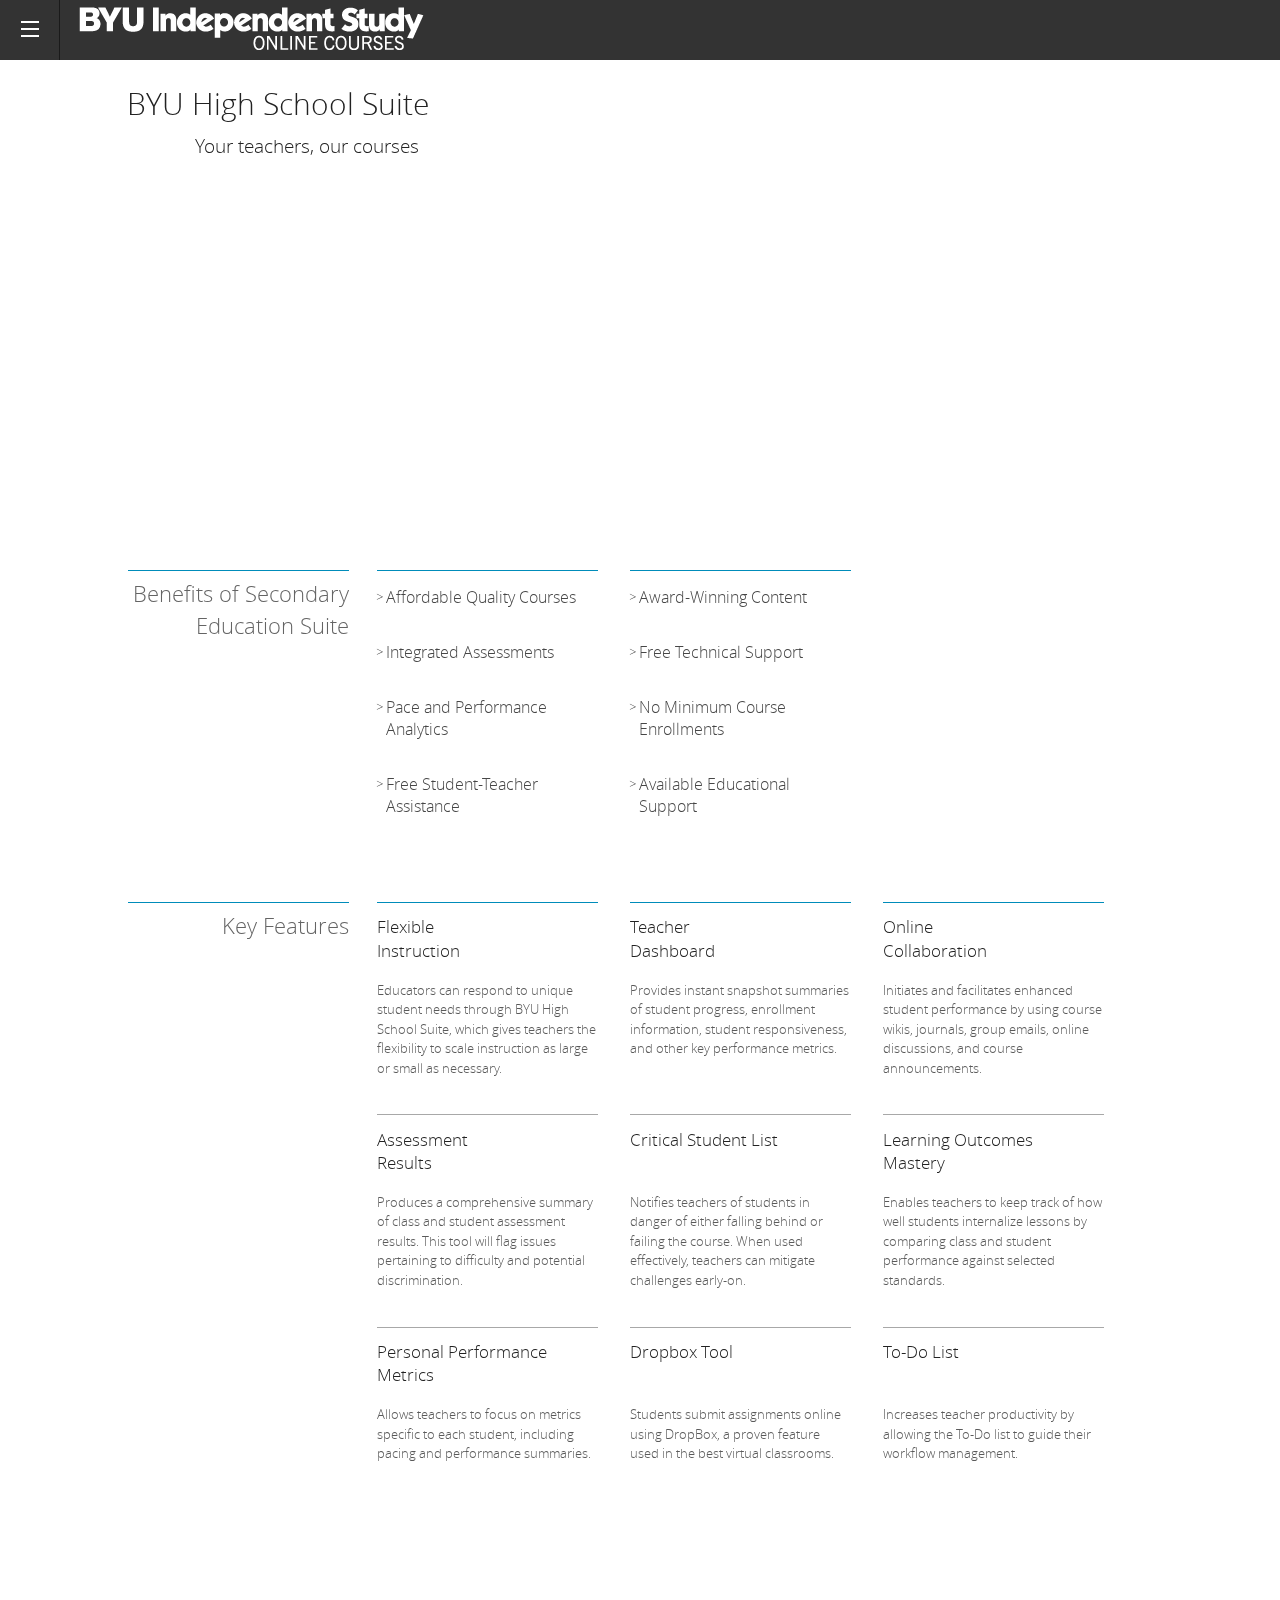
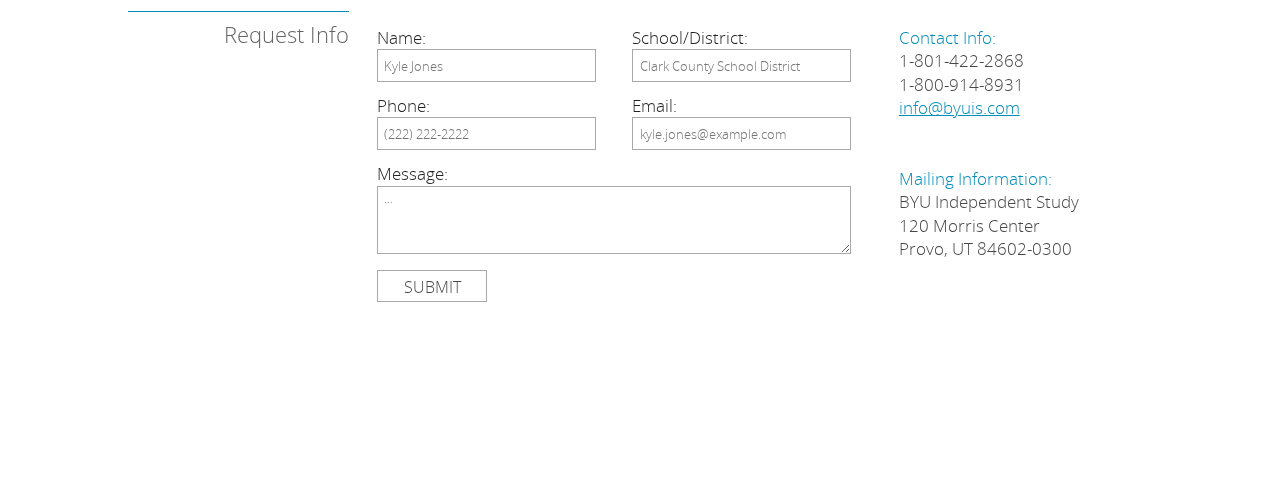
==== index.html @ 9c5666b4 "Fixed some tabbing issues that lacked clarity" ====
<html>
<head>
	<meta name="viewport" content="width=device-width, initial-scale=1">
	<link rel="stylesheet" href="stylesheets/main.css" type="text/css" />
	<script src="js/vendor/jquery-2.1.1.min.js"></script>
	<script src="js/foundation/foundation.js"></script>
	<script src="js/foundation/foundation.offcanvas.js"></script>
	<script type="text/javascript" src="//isdev.byu.edu/site/resources/lead_submit.js"></script>
	<script type="text/javascript">
		var debug = false;
		attachForm("#contactForm",".clickhere", function( data, textStatus, jqXHR ){
			if(debug){console.log("ajax connection done.")};
			//	This is an example of a simple thing you could use to create a new element after your form. Placing a "placeholder" element provides you a natural way to move/place the response data where you want it. For flexibility of design, the way you've done it here is actually better. Therefore this is commented out.
			//$('<div id="form-response">' + data.message + '</div>').insertAfter($("#contactForm"));
			$("#form-submit").html('<img src="img/green-check-mark.png" class="form-success" />Thank you for your interest! We will contact you shortly with more information.').addClass("form-success");
		}, false, debug);	//	The last two parameters are optional and here are set to their default values. They govern an optional setting if you supply null for the handler function and rely on the default setting there, and the debug setting which needs to be true to include debug information in the console.
	</script>
	<script type="text/javascript">
	(function($){	//	We've wrappered this javascript to keep it contained.
		var debug = false;	//	development variable. optional and could be deleted here without consequence to execution.
		$(document).foundation();	//	Initialize the foundation framework.
			$(document).ready(function () {	//	Run the rest on document "ready" state change. (if document is somehow magically already in that state, this will fire immediately.)
				//	Because this function is attached in multiple places, we define it as a variable so that it can exist once only in the code.
			var closeMenuFunction = function() {
				if($('.move-right').length > 0) {	//	This forces the function to operate as only a "close".
							$('.off-canvas-wrap').foundation('offcanvas', 'toggle', 'move-right');
							$('.maincontent').unbind("click.menumain");
							if(debug) console.log("The menu should be closed/closing. The click handler has been removed from the .maincontent element.");
				}
			};
					$('.left-small').bind("click.menu", function() {
						if(debug) console.log("left-small clicked.");
				//	Toggle the menu. This institutes the "current" state the user is requesting. (As in, it adds the class we're checking for later.)
				$('.off-canvas-wrap').foundation('offcanvas', 'toggle', 'move-right');
				//	Detect the existence of .move-right on the document. If it exists, then the menu is currently open.
				if($('.move-right').length == 0) {
					//	The menu has been closed!
					if(debug) console.log("The menu has been closed!");
							$('.maincontent').unbind("click.menumain");
					} else {
					//	The menu is open!
					if(debug) console.log("The menu is open!");
						$('.maincontent').bind("click.menumain", closeMenuFunction);
				}
					});
			});
	})(jQuery);
	</script>
</head>
<body>
	<!-- OFF CANVAS SECTIONS WRAPPING THE MAIN CONTENT -->
	<div class="off-canvas-wrap">
		<!-- INNER WRAP DIV -->
		<div class="inner-wrap">
			<!-- OFF CANVAS MENU BAR -->
			<!-- NAV.TAB-BAR HIDE-FOR-LARGE-UP -->
			<nav class="tab-bar hide-for-large-up">
	 			<section class="left-small">
					<a class="left-off-canvas-toggle menu-icon" ><span></span></a>
				</section>
				<section class="right tab-bar-section">
					<h1 class="mytitle"><img src="img/logoWhite1.png" class="logo" alt="BYUIS Logo"></h1>
				</section>
			</nav><!-- END OF: NAV.TAB-BAR HIDE-FOR-LARGE-UP -->
			<!-- END OF: OFF CANVAS MENU BAR -->
	 
			<!-- OFF CANVAS MENU -->
			<aside class="left-off-canvas-menu">
					<ul class="off-canvas-list">
							
							<li><a href="https://is.byu.edu/o2/index.cfm?event=public.login&redirect=/o2/index.cfm?event=person.currentRegistrations">Login</a></li>
							<li><a href="http://is.byu.edu/site/courses/index.cfm">Course Catalog</a></li>
							<li><a href="http://is.byu.edu/site/courses/order.cfm">Request Catalog</a></li>
							<!--	<li><a href="http://is.byu.edu/site/support/studentsprogress.cfm">Check Student Progress</a></li> -->
							<li><a href="http://is.byu.edu/site/financial/rewards.cfm">Rewards Program</a></li>
							<li><a href="http://is.byu.edu/site/programs/purchase/index.cfm">Purchase Orders</a></li>
							<li><a href="http://is.byu.edu/site/contactus/counselor_support.cfm">Contact State Representative</a></li>
					</ul>
			</aside>
			<!-- END OF: OFF CANVAS MENU -->
			<!-- MAIN CONTENT DIV -->
			<div class="maincontent">
				<!-- STRIPE ONE -->
				<div class="stripe one">
					 <p class="test">
					 	<div class="headtext">
							 <h1 class="headh1">BYU High School Suite</h1>
							 <h2 class="headh2">Your teachers, our courses &nbsp</h2>
					 	</div>
					 </p>
				</div>
				<!-- END OF: STRIPE ONE -->
				<!-- STRIPE TWO -->
				<div class="stripe two">
					<div class="listTileContainer tileContainer">
						<div class="listTitle floatTitle"><h2 class="threeh2list threeh2" >Benefits of Secondary Education Suite</h2></div>
						<div class="listContainer tile">
							<ul class="list ">
								<li>Affordable Quality Courses</li>
								<li>Integrated Assessments</li>
								<li>Pace and Performance Analytics</li>
								<li>Free Student-Teacher Assistance</li>
								<li class="liToggle">Award-Winning Content</li>
							</ul>
							<ul class="list listHidden ">
								<li>Award-Winning Content</li>
								<li>Free Technical Support</li>
								<li>No Minimum Course Enrollments</li>
								<li>Available Educational Support</li>
							</ul>
						</div>
					</div>	
				</div>
				<!-- END OF: STRIPE TWO -->
				<!-- STRIPE THREE -->
				<div class="stripe three" class="Teacher-Dashboard">
					<div class="tileContainer">
						<div class="floatTitle"><h2 class="threeh2" >Key Features</h2></div>
						<div class="tile firstTile">
							<h3>Flexible<br />Instruction</h3>
							<p>Educators can respond to unique student needs through BYU High School Suite, which gives teachers the flexibility to scale instruction as large or small as necessary. </p>
						</div><div class="tile secondTile">
							<h3>Teacher<br /> Dashboard</h3>
							<p>Provides instant snapshot summaries of student progress, enrollment information, student responsiveness, and other key performance metrics.	</p>
						</div><div class="tile thirdTile">
							<h3>Online<br /> Collaboration </h3>
							<p>Initiates and facilitates enhanced student performance by using course wikis, journals, group emails, online discussions, and course announcements. </p>
						</div><div class="tileInvis1 tile">
							<h3>Assessment<br />Results</h3>
							<p>Produces a comprehensive summary of class and student assessment results.	This tool will flag issues pertaining to difficulty and potential discrimination.	</p>
						</div><div class="tileInvis1 tile">
							<h3>Critical Student List</h3>
							<p>Notifies teachers of students in danger of either falling behind or failing the course.	When used effectively, teachers can mitigate challenges early-on.</p>
						</div><div class="tileInvis1 tile">
							<h3>Learning Outcomes<br />Mastery</h3>
							<p>Enables teachers to keep track of how well students internalize lessons by comparing class and student performance against selected standards.</p>
						</div><div class="tileInvis tile">
							<h3>Personal Performance<br />Metrics</h3>
							<p>Allows teachers to focus on metrics specific to each student, including pacing and performance summaries.</p>
						</div><div class="tileInvis tile">
							<h3>Dropbox Tool</h3>
							<p>Students submit assignments online using DropBox, a proven feature used in the best virtual classrooms.</p>
						</div><div class="tileInvis tile">
							<h3>To-Do List</h3>
							<p>Increases teacher productivity by allowing the To-Do list to guide their workflow management.</p>
						</div>
					</div>
				</div>
				<!-- END OF: STRIPE THREE -->
				<!-- STRIPE FOUR -->
				<div class="stripe four">
					<!-- TILE CONTAINER -->
					<div class="tileContainer">
						<div class="floatTitle"><h2 class="contactTitle threeh2	firstTile" >Request Info</h2></div>
						<!-- FLOAT INFO -->
						<div class="floatInfo">
							<span class="infoText">
								<span class="contactInfoTitle" >Contact Info:</span><br />
								1-801-422-2868<br />
								1-800-914-8931<br /> 
								<a class="mailLink" href=mailto"byuis@byu.edu">info@byuis.com</a><br />					 
								<br />
								<br />
								<span class="contactInfoTitle" >Mailing Information:</span><br />
								BYU Independent Study<br />
								120 Morris Center<br />
								Provo, UT 84602-0300
							</span>
						</div>
						<!-- END OF: FLOAT INFO -->
						<!-- CONTACT FORM -->
						<form name="topRow" id="contactForm">
							<div class="contactQuarter">
								<h4>Name:</h4>
								<input class="contactAreaQuarter" type="text" placeholder="Kyle Jones" name="name" id="name" required >
							</div>
									 
							<div class="topRow contactQuarter">
								<h4>School/District:</h4>
								<input class="contactAreaQuarter" type="text" placeholder="Clark County School District" name="city" id="school" required >
							</div>
									 
							<div class="contactQuarter">
								<h4>Phone:</h4>
								<input class="contactAreaQuarter" type="tel" placeholder="(222) 222-2222" name="phone" id="phone">
							</div>
									 
							<div class="contactQuarter">
								<h4>Email:</h4>
								<input class="contactAreaQuarter" type="email" placeholder="kyle.jones@example.com" name="email" id="email" required >
							</div>
							 
							<div class="contactHalf">
								<h4>Message:</h4>
								<textarea class="contactAreaHalf" name="text" id="message" placeholder="..."></textarea>
							</div>
							<div class="button1 clickhere">
								SUBMIT
							</div>
							<div id="form-submit"><!-- This is where the response from the form submission code will be placed after they submit. --></div>
							<input type="hidden" id="form-id" name="form" value="High School Suite">
							<input type="hidden" id="send_email_to_marketing-id" name="send-email-to-marketing" value="true">
						</form>
						<!-- END OF: CONTACT FORM -->
					</div>
					<!-- END OF: TILE CONTAINER -->
				</div>
				<!-- END OF: STRIPE FOUR -->
			</div>
			<!-- END OF: MAIN CONTENT DIV -->
		</div>
		<!-- END OF: INNER WRAP DIV -->
	</div>
	<!-- END OF: OFF CANVAS SECTIONS WRAPPING THE MAIN CONTENT -->
</body>
</html>
---- stylesheets/main.css ----
/*@import "compass/css3";*/
/* line 316, ../sass/foundation/components/_global.scss */
meta.foundation-version {
  font-family: "/5.3.0/";
}

/* line 320, ../sass/foundation/components/_global.scss */
meta.foundation-mq-small {
  font-family: "/only screen/";
  width: 0em;
}

/* line 325, ../sass/foundation/components/_global.scss */
meta.foundation-mq-medium {
  font-family: "/only screen and (min-width:40.063em)/";
  width: 40.063em;
}

/* line 330, ../sass/foundation/components/_global.scss */
meta.foundation-mq-large {
  font-family: "/only screen and (min-width:64.063em)/";
  width: 64.063em;
}

/* line 335, ../sass/foundation/components/_global.scss */
meta.foundation-mq-xlarge {
  font-family: "/only screen and (min-width:90.063em)/";
  width: 90.063em;
}

/* line 340, ../sass/foundation/components/_global.scss */
meta.foundation-mq-xxlarge {
  font-family: "/only screen and (min-width:120.063em)/";
  width: 120.063em;
}

/* line 345, ../sass/foundation/components/_global.scss */
meta.foundation-data-attribute-namespace {
  font-family: false;
}

/* line 352, ../sass/foundation/components/_global.scss */
html, body {
  height: 100%;
}

/* line 357, ../sass/foundation/components/_global.scss */
*,
*:before,
*:after {
  -webkit-box-sizing: border-box;
  -moz-box-sizing: border-box;
  box-sizing: border-box;
}

/* line 362, ../sass/foundation/components/_global.scss */
html,
body {
  font-size: 100%;
}

/* line 365, ../sass/foundation/components/_global.scss */
body {
  background: white;
  color: #222222;
  padding: 0;
  margin: 0;
  font-family: "Helvetica Neue", "Helvetica", Helvetica, Arial, sans-serif;
  font-weight: normal;
  font-style: normal;
  line-height: 1;
  position: relative;
  cursor: default;
}

/* line 378, ../sass/foundation/components/_global.scss */
a:hover {
  cursor: pointer;
}

/* line 381, ../sass/foundation/components/_global.scss */
img {
  max-width: 100%;
  height: auto;
}

/* line 383, ../sass/foundation/components/_global.scss */
img {
  -ms-interpolation-mode: bicubic;
}

/* line 389, ../sass/foundation/components/_global.scss */
#map_canvas img,
#map_canvas embed,
#map_canvas object,
.map_canvas img,
.map_canvas embed,
.map_canvas object {
  max-width: none !important;
}

/* line 394, ../sass/foundation/components/_global.scss */
.left {
  float: left !important;
}

/* line 395, ../sass/foundation/components/_global.scss */
.right {
  float: right !important;
}

/* line 168, ../sass/foundation/components/_global.scss */
.clearfix:before, .clearfix:after {
  content: " ";
  display: table;
}
/* line 169, ../sass/foundation/components/_global.scss */
.clearfix:after {
  clear: both;
}

/* line 397, ../sass/foundation/components/_global.scss */
.hide {
  display: none;
}

/* line 403, ../sass/foundation/components/_global.scss */
.antialiased {
  -webkit-font-smoothing: antialiased;
  -moz-osx-font-smoothing: grayscale;
}

/* line 406, ../sass/foundation/components/_global.scss */
img {
  display: inline-block;
  vertical-align: middle;
}

/* line 416, ../sass/foundation/components/_global.scss */
textarea {
  height: auto;
  min-height: 50px;
}

/* line 419, ../sass/foundation/components/_global.scss */
select {
  width: 100%;
}

/* line 150, ../sass/foundation/components/_type.scss */
.text-left {
  text-align: left !important;
}

/* line 151, ../sass/foundation/components/_type.scss */
.text-right {
  text-align: right !important;
}

/* line 152, ../sass/foundation/components/_type.scss */
.text-center {
  text-align: center !important;
}

/* line 153, ../sass/foundation/components/_type.scss */
.text-justify {
  text-align: justify !important;
}

@media only screen and (max-width: 40em) {
  /* line 157, ../sass/foundation/components/_type.scss */
  .small-only-text-left {
    text-align: left !important;
  }

  /* line 158, ../sass/foundation/components/_type.scss */
  .small-only-text-right {
    text-align: right !important;
  }

  /* line 159, ../sass/foundation/components/_type.scss */
  .small-only-text-center {
    text-align: center !important;
  }

  /* line 160, ../sass/foundation/components/_type.scss */
  .small-only-text-justify {
    text-align: justify !important;
  }
}
@media only screen {
  /* line 157, ../sass/foundation/components/_type.scss */
  .small-text-left {
    text-align: left !important;
  }

  /* line 158, ../sass/foundation/components/_type.scss */
  .small-text-right {
    text-align: right !important;
  }

  /* line 159, ../sass/foundation/components/_type.scss */
  .small-text-center {
    text-align: center !important;
  }

  /* line 160, ../sass/foundation/components/_type.scss */
  .small-text-justify {
    text-align: justify !important;
  }
}
@media only screen and (min-width: 40.063em) and (max-width: 64em) {
  /* line 157, ../sass/foundation/components/_type.scss */
  .medium-only-text-left {
    text-align: left !important;
  }

  /* line 158, ../sass/foundation/components/_type.scss */
  .medium-only-text-right {
    text-align: right !important;
  }

  /* line 159, ../sass/foundation/components/_type.scss */
  .medium-only-text-center {
    text-align: center !important;
  }

  /* line 160, ../sass/foundation/components/_type.scss */
  .medium-only-text-justify {
    text-align: justify !important;
  }
}
@media only screen and (min-width: 40.063em) {
  /* line 157, ../sass/foundation/components/_type.scss */
  .medium-text-left {
    text-align: left !important;
  }

  /* line 158, ../sass/foundation/components/_type.scss */
  .medium-text-right {
    text-align: right !important;
  }

  /* line 159, ../sass/foundation/components/_type.scss */
  .medium-text-center {
    text-align: center !important;
  }

  /* line 160, ../sass/foundation/components/_type.scss */
  .medium-text-justify {
    text-align: justify !important;
  }
}
@media only screen and (min-width: 64.063em) and (max-width: 90em) {
  /* line 157, ../sass/foundation/components/_type.scss */
  .large-only-text-left {
    text-align: left !important;
  }

  /* line 158, ../sass/foundation/components/_type.scss */
  .large-only-text-right {
    text-align: right !important;
  }

  /* line 159, ../sass/foundation/components/_type.scss */
  .large-only-text-center {
    text-align: center !important;
  }

  /* line 160, ../sass/foundation/components/_type.scss */
  .large-only-text-justify {
    text-align: justify !important;
  }
}
@media only screen and (min-width: 64.063em) {
  /* line 157, ../sass/foundation/components/_type.scss */
  .large-text-left {
    text-align: left !important;
  }

  /* line 158, ../sass/foundation/components/_type.scss */
  .large-text-right {
    text-align: right !important;
  }

  /* line 159, ../sass/foundation/components/_type.scss */
  .large-text-center {
    text-align: center !important;
  }

  /* line 160, ../sass/foundation/components/_type.scss */
  .large-text-justify {
    text-align: justify !important;
  }
}
@media only screen and (min-width: 90.063em) and (max-width: 120em) {
  /* line 157, ../sass/foundation/components/_type.scss */
  .xlarge-only-text-left {
    text-align: left !important;
  }

  /* line 158, ../sass/foundation/components/_type.scss */
  .xlarge-only-text-right {
    text-align: right !important;
  }

  /* line 159, ../sass/foundation/components/_type.scss */
  .xlarge-only-text-center {
    text-align: center !important;
  }

  /* line 160, ../sass/foundation/components/_type.scss */
  .xlarge-only-text-justify {
    text-align: justify !important;
  }
}
@media only screen and (min-width: 90.063em) {
  /* line 157, ../sass/foundation/components/_type.scss */
  .xlarge-text-left {
    text-align: left !important;
  }

  /* line 158, ../sass/foundation/components/_type.scss */
  .xlarge-text-right {
    text-align: right !important;
  }

  /* line 159, ../sass/foundation/components/_type.scss */
  .xlarge-text-center {
    text-align: center !important;
  }

  /* line 160, ../sass/foundation/components/_type.scss */
  .xlarge-text-justify {
    text-align: justify !important;
  }
}
@media only screen and (min-width: 120.063em) and (max-width: 99999999em) {
  /* line 157, ../sass/foundation/components/_type.scss */
  .xxlarge-only-text-left {
    text-align: left !important;
  }

  /* line 158, ../sass/foundation/components/_type.scss */
  .xxlarge-only-text-right {
    text-align: right !important;
  }

  /* line 159, ../sass/foundation/components/_type.scss */
  .xxlarge-only-text-center {
    text-align: center !important;
  }

  /* line 160, ../sass/foundation/components/_type.scss */
  .xxlarge-only-text-justify {
    text-align: justify !important;
  }
}
@media only screen and (min-width: 120.063em) {
  /* line 157, ../sass/foundation/components/_type.scss */
  .xxlarge-text-left {
    text-align: left !important;
  }

  /* line 158, ../sass/foundation/components/_type.scss */
  .xxlarge-text-right {
    text-align: right !important;
  }

  /* line 159, ../sass/foundation/components/_type.scss */
  .xxlarge-text-center {
    text-align: center !important;
  }

  /* line 160, ../sass/foundation/components/_type.scss */
  .xxlarge-text-justify {
    text-align: justify !important;
  }
}
/* Typography resets */
/* line 206, ../sass/foundation/components/_type.scss */
div,
dl,
dt,
dd,
ul,
ol,
li,
h1,
h2,
h3,
h4,
h5,
h6,
pre,
form,
p,
blockquote,
th,
td {
  margin: 0;
  padding: 0;
}

/* Default Link Styles */
/* line 212, ../sass/foundation/components/_type.scss */
a {
  color: #008cba;
  text-decoration: none;
  line-height: inherit;
}
/* line 218, ../sass/foundation/components/_type.scss */
a:hover, a:focus {
  color: #0078a0;
}
/* line 225, ../sass/foundation/components/_type.scss */
a img {
  border: none;
}

/* Default paragraph styles */
/* line 229, ../sass/foundation/components/_type.scss */
p {
  font-family: inherit;
  font-weight: normal;
  font-size: 1rem;
  line-height: 1.6;
  margin-bottom: 1.25rem;
  text-rendering: optimizeLegibility;
}
/* line 237, ../sass/foundation/components/_type.scss */
p.lead {
  font-size: 1.21875rem;
  line-height: 1.6;
}
/* line 239, ../sass/foundation/components/_type.scss */
p aside {
  font-size: 0.875rem;
  line-height: 1.35;
  font-style: italic;
}

/* Default header styles */
/* line 247, ../sass/foundation/components/_type.scss */
h1, h2, h3, h4, h5, h6 {
  font-family: "Helvetica Neue", "Helvetica", Helvetica, Arial, sans-serif;
  font-weight: normal;
  font-style: normal;
  color: #222222;
  text-rendering: optimizeLegibility;
  margin-top: 0.2rem;
  margin-bottom: 0.5rem;
  line-height: 1.4;
}
/* line 257, ../sass/foundation/components/_type.scss */
h1 small, h2 small, h3 small, h4 small, h5 small, h6 small {
  font-size: 60%;
  color: #6f6f6f;
  line-height: 0;
}

/* line 264, ../sass/foundation/components/_type.scss */
h1 {
  font-size: 2.125rem;
}

/* line 265, ../sass/foundation/components/_type.scss */
h2 {
  font-size: 1.6875rem;
}

/* line 266, ../sass/foundation/components/_type.scss */
h3 {
  font-size: 1.375rem;
}

/* line 267, ../sass/foundation/components/_type.scss */
h4 {
  font-size: 1.125rem;
}

/* line 268, ../sass/foundation/components/_type.scss */
h5 {
  font-size: 1.125rem;
}

/* line 269, ../sass/foundation/components/_type.scss */
h6 {
  font-size: 1rem;
}

/* line 271, ../sass/foundation/components/_type.scss */
.subheader {
  line-height: 1.4;
  color: #6f6f6f;
  font-weight: normal;
  margin-top: 0.2rem;
  margin-bottom: 0.5rem;
}

/* line 273, ../sass/foundation/components/_type.scss */
hr {
  border: solid #dddddd;
  border-width: 1px 0 0;
  clear: both;
  margin: 1.25rem 0 1.1875rem;
  height: 0;
}

/* Helpful Typography Defaults */
/* line 283, ../sass/foundation/components/_type.scss */
em,
i {
  font-style: italic;
  line-height: inherit;
}

/* line 289, ../sass/foundation/components/_type.scss */
strong,
b {
  font-weight: bold;
  line-height: inherit;
}

/* line 294, ../sass/foundation/components/_type.scss */
small {
  font-size: 60%;
  line-height: inherit;
}

/* line 299, ../sass/foundation/components/_type.scss */
code {
  font-family: Consolas, "Liberation Mono", Courier, monospace;
  font-weight: bold;
  color: #bd260d;
}

/* Lists */
/* line 308, ../sass/foundation/components/_type.scss */
ul,
ol,
dl {
  font-size: 1rem;
  line-height: 1.6;
  margin-bottom: 1.25rem;
  list-style-position: outside;
  font-family: inherit;
}

/* line 316, ../sass/foundation/components/_type.scss */
ul {
  margin-left: 1.1rem;
}
/* line 318, ../sass/foundation/components/_type.scss */
ul.no-bullet {
  margin-left: 0;
}
/* line 322, ../sass/foundation/components/_type.scss */
ul.no-bullet li ul,
ul.no-bullet li ol {
  margin-left: 1.25rem;
  margin-bottom: 0;
  list-style: none;
}

/* Unordered Lists */
/* line 335, ../sass/foundation/components/_type.scss */
ul li ul,
ul li ol {
  margin-left: 1.25rem;
  margin-bottom: 0;
}
/* line 343, ../sass/foundation/components/_type.scss */
ul.square li ul, ul.circle li ul, ul.disc li ul {
  list-style: inherit;
}
/* line 346, ../sass/foundation/components/_type.scss */
ul.square {
  list-style-type: square;
  margin-left: 1.1rem;
}
/* line 347, ../sass/foundation/components/_type.scss */
ul.circle {
  list-style-type: circle;
  margin-left: 1.1rem;
}
/* line 348, ../sass/foundation/components/_type.scss */
ul.disc {
  list-style-type: disc;
  margin-left: 1.1rem;
}
/* line 349, ../sass/foundation/components/_type.scss */
ul.no-bullet {
  list-style: none;
}

/* Ordered Lists */
/* line 353, ../sass/foundation/components/_type.scss */
ol {
  margin-left: 1.4rem;
}
/* line 357, ../sass/foundation/components/_type.scss */
ol li ul,
ol li ol {
  margin-left: 1.25rem;
  margin-bottom: 0;
}

/* Definition Lists */
/* line 366, ../sass/foundation/components/_type.scss */
dl dt {
  margin-bottom: 0.3rem;
  font-weight: bold;
}
/* line 370, ../sass/foundation/components/_type.scss */
dl dd {
  margin-bottom: 0.75rem;
}

/* Abbreviations */
/* line 375, ../sass/foundation/components/_type.scss */
abbr,
acronym {
  text-transform: uppercase;
  font-size: 90%;
  color: #222222;
  border-bottom: 1px dotted #dddddd;
  cursor: help;
}

/* line 382, ../sass/foundation/components/_type.scss */
abbr {
  text-transform: none;
}

/* Blockquotes */
/* line 387, ../sass/foundation/components/_type.scss */
blockquote {
  margin: 0 0 1.25rem;
  padding: 0.5625rem 1.25rem 0 1.1875rem;
  border-left: 1px solid #dddddd;
}
/* line 392, ../sass/foundation/components/_type.scss */
blockquote cite {
  display: block;
  font-size: 0.8125rem;
  color: #555555;
}
/* line 396, ../sass/foundation/components/_type.scss */
blockquote cite:before {
  content: "\2014 \0020";
}
/* line 401, ../sass/foundation/components/_type.scss */
blockquote cite a,
blockquote cite a:visited {
  color: #555555;
}

/* line 407, ../sass/foundation/components/_type.scss */
blockquote,
blockquote p {
  line-height: 1.6;
  color: #6f6f6f;
}

/* Microformats */
/* line 413, ../sass/foundation/components/_type.scss */
.vcard {
  display: inline-block;
  margin: 0 0 1.25rem 0;
  border: 1px solid #dddddd;
  padding: 0.625rem 0.75rem;
}
/* line 419, ../sass/foundation/components/_type.scss */
.vcard li {
  margin: 0;
  display: block;
}
/* line 423, ../sass/foundation/components/_type.scss */
.vcard .fn {
  font-weight: bold;
  font-size: 0.9375rem;
}

/* line 430, ../sass/foundation/components/_type.scss */
.vevent .summary {
  font-weight: bold;
}
/* line 432, ../sass/foundation/components/_type.scss */
.vevent abbr {
  cursor: default;
  text-decoration: none;
  font-weight: bold;
  border: none;
  padding: 0 0.0625rem;
}

@media only screen and (min-width: 40.063em) {
  /* line 443, ../sass/foundation/components/_type.scss */
  h1, h2, h3, h4, h5, h6 {
    line-height: 1.4;
  }

  /* line 444, ../sass/foundation/components/_type.scss */
  h1 {
    font-size: 2.75rem;
  }

  /* line 445, ../sass/foundation/components/_type.scss */
  h2 {
    font-size: 2.3125rem;
  }

  /* line 446, ../sass/foundation/components/_type.scss */
  h3 {
    font-size: 1.6875rem;
  }

  /* line 447, ../sass/foundation/components/_type.scss */
  h4 {
    font-size: 1.4375rem;
  }

  /* line 448, ../sass/foundation/components/_type.scss */
  h5 {
    font-size: 1.125rem;
  }

  /* line 449, ../sass/foundation/components/_type.scss */
  h6 {
    font-size: 1rem;
  }
}
/*
 * Print styles.
 *
 * Inlined to avoid required HTTP connection: www.phpied.com/delay-loading-your-print-css/
 * Credit to Paul Irish and HTML5 Boilerplate (html5boilerplate.com)
*/
/* line 460, ../sass/foundation/components/_type.scss */
.print-only {
  display: none !important;
}

@media print {
  /* line 462, ../sass/foundation/components/_type.scss */
  * {
    background: transparent !important;
    color: #000 !important;
    /* Black prints faster: h5bp.com/s */
    box-shadow: none !important;
    text-shadow: none !important;
  }

  /* line 470, ../sass/foundation/components/_type.scss */
  a,
  a:visited {
    text-decoration: underline;
  }

  /* line 471, ../sass/foundation/components/_type.scss */
  a[href]:after {
    content: " (" attr(href) ")";
  }

  /* line 473, ../sass/foundation/components/_type.scss */
  abbr[title]:after {
    content: " (" attr(title) ")";
  }

  /* line 478, ../sass/foundation/components/_type.scss */
  .ir a:after,
  a[href^="javascript:"]:after,
  a[href^="#"]:after {
    content: "";
  }

  /* line 481, ../sass/foundation/components/_type.scss */
  pre,
  blockquote {
    border: 1px solid #999;
    page-break-inside: avoid;
  }

  /* line 486, ../sass/foundation/components/_type.scss */
  thead {
    display: table-header-group;
    /* h5bp.com/t */
  }

  /* line 489, ../sass/foundation/components/_type.scss */
  tr,
  img {
    page-break-inside: avoid;
  }

  /* line 491, ../sass/foundation/components/_type.scss */
  img {
    max-width: 100% !important;
  }

  @page {
    margin: 0.5cm;
}

  /* line 497, ../sass/foundation/components/_type.scss */
  p,
  h2,
  h3 {
    orphans: 3;
    widows: 3;
  }

  /* line 503, ../sass/foundation/components/_type.scss */
  h2,
  h3 {
    page-break-after: avoid;
  }

  /* line 505, ../sass/foundation/components/_type.scss */
  .hide-on-print {
    display: none !important;
  }

  /* line 506, ../sass/foundation/components/_type.scss */
  .print-only {
    display: block !important;
  }

  /* line 507, ../sass/foundation/components/_type.scss */
  .hide-for-print {
    display: none !important;
  }

  /* line 508, ../sass/foundation/components/_type.scss */
  .show-for-print {
    display: inherit !important;
  }
}
/* line 274, ../sass/foundation/components/_offcanvas.scss */
.off-canvas-wrap {
  -webkit-backface-visibility: hidden;
  position: relative;
  width: 100%;
  overflow: hidden;
}
/* line 126, ../sass/foundation/components/_offcanvas.scss */
.off-canvas-wrap.move-right, .off-canvas-wrap.move-left {
  min-height: 100%;
  -webkit-overflow-scrolling: touch;
}

/* line 275, ../sass/foundation/components/_offcanvas.scss */
.inner-wrap {
  -webkit-backface-visibility: hidden;
  position: relative;
  width: 100%;
  -webkit-transition: -webkit-transform 500ms ease;
  -moz-transition: -moz-transform 500ms ease;
  -ms-transition: -ms-transform 500ms ease;
  -o-transition: -o-transform 500ms ease;
  transition: transform 500ms ease;
}
/* line 168, ../sass/foundation/components/_global.scss */
.inner-wrap:before, .inner-wrap:after {
  content: " ";
  display: table;
}
/* line 169, ../sass/foundation/components/_global.scss */
.inner-wrap:after {
  clear: both;
}

/* line 277, ../sass/foundation/components/_offcanvas.scss */
.tab-bar {
  -webkit-backface-visibility: hidden;
  background: #333333;
  color: white;
  height: 3.75rem;
  line-height: 3.75rem;
  position: relative;
}
/* line 158, ../sass/foundation/components/_offcanvas.scss */
.tab-bar h1, .tab-bar h2, .tab-bar h3, .tab-bar h4, .tab-bar h5, .tab-bar h6 {
  color: white;
  font-weight: bold;
  line-height: 3.75rem;
  margin: 0;
}
/* line 164, ../sass/foundation/components/_offcanvas.scss */
.tab-bar h1, .tab-bar h2, .tab-bar h3, .tab-bar h4 {
  font-size: 1.125rem;
}

/* line 279, ../sass/foundation/components/_offcanvas.scss */
.left-small {
  width: 3.75rem;
  height: 3.75rem;
  position: absolute;
  top: 0;
  border-right: solid 1px #1a1a1a;
  left: 0;
}

/* line 280, ../sass/foundation/components/_offcanvas.scss */
.right-small {
  width: 3.75rem;
  height: 3.75rem;
  position: absolute;
  top: 0;
  border-left: solid 1px #1a1a1a;
  right: 0;
}

/* line 282, ../sass/foundation/components/_offcanvas.scss */
.tab-bar-section {
  padding: 0 0.625rem;
  position: absolute;
  text-align: center;
  height: 3.75rem;
  top: 0;
}
@media only screen and (min-width: 40.063em) {
  /* line 282, ../sass/foundation/components/_offcanvas.scss */
  .tab-bar-section {
    text-align: left;
  }
}
/* line 195, ../sass/foundation/components/_offcanvas.scss */
.tab-bar-section.left {
  left: 0;
  right: 3.75rem;
}
/* line 199, ../sass/foundation/components/_offcanvas.scss */
.tab-bar-section.right {
  left: 3.75rem;
  right: 0;
}
/* line 203, ../sass/foundation/components/_offcanvas.scss */
.tab-bar-section.middle {
  left: 3.75rem;
  right: 3.75rem;
}

/* line 286, ../sass/foundation/components/_offcanvas.scss */
.tab-bar .menu-icon {
  text-indent: 2.1875rem;
  width: 3.75rem;
  height: 3.75rem;
  display: block;
  padding: 0;
  color: white;
  position: relative;
  transform: translate3d(0, 0, 0);
}
/* line 125, ../sass/foundation/components/_global.scss */
.tab-bar .menu-icon span::after {
  content: "";
  position: absolute;
  display: block;
  height: 0;
  top: 50%;
  margin-top: -0.5rem;
  left: 1.375rem;
  box-shadow: 0 0px 0 1px white, 0 7px 0 1px white, 0 14px 0 1px white;
  width: 1rem;
}
/* line 158, ../sass/foundation/components/_global.scss */
.tab-bar .menu-icon span:hover:after {
  box-shadow: 0 0px 0 1px #b3b3b3, 0 7px 0 1px #b3b3b3, 0 14px 0 1px #b3b3b3;
}

/* line 310, ../sass/foundation/components/_offcanvas.scss */
.left-off-canvas-menu {
  -webkit-backface-visibility: hidden;
  width: 15.625rem;
  top: 0;
  bottom: 0;
  position: absolute;
  overflow-y: auto;
  background: #333333;
  z-index: 1001;
  box-sizing: content-box;
  transition: transform 500ms ease 0s;
  -webkit-overflow-scrolling: touch;
  -ms-transform: translate(-100%, 0);
  -webkit-transform: translate3d(-100%, 0, 0);
  -moz-transform: translate3d(-100%, 0, 0);
  -ms-transform: translate3d(-100%, 0, 0);
  -o-transform: translate3d(-100%, 0, 0);
  transform: translate3d(-100%, 0, 0);
  left: 0;
}
/* line 98, ../sass/foundation/components/_offcanvas.scss */
.left-off-canvas-menu * {
  -webkit-backface-visibility: hidden;
}

/* line 311, ../sass/foundation/components/_offcanvas.scss */
.right-off-canvas-menu {
  -webkit-backface-visibility: hidden;
  width: 15.625rem;
  top: 0;
  bottom: 0;
  position: absolute;
  overflow-y: auto;
  background: #333333;
  z-index: 1001;
  box-sizing: content-box;
  transition: transform 500ms ease 0s;
  -webkit-overflow-scrolling: touch;
  -ms-transform: translate(100%, 0);
  -webkit-transform: translate3d(100%, 0, 0);
  -moz-transform: translate3d(100%, 0, 0);
  -ms-transform: translate3d(100%, 0, 0);
  -o-transform: translate3d(100%, 0, 0);
  transform: translate3d(100%, 0, 0);
  right: 0;
}
/* line 98, ../sass/foundation/components/_offcanvas.scss */
.right-off-canvas-menu * {
  -webkit-backface-visibility: hidden;
}

/* line 313, ../sass/foundation/components/_offcanvas.scss */
ul.off-canvas-list {
  list-style-type: none;
  padding: 0;
  margin: 0;
}
/* line 217, ../sass/foundation/components/_offcanvas.scss */
ul.off-canvas-list li label {
  display: block;
  padding: 0.3rem 0.9375rem;
  color: #999999;
  text-transform: uppercase;
  font-size: 0.75rem;
  font-weight: bold;
  background: #444444;
  border-top: 1px solid #5e5e5e;
  border-bottom: none;
  margin: 0;
}
/* line 229, ../sass/foundation/components/_offcanvas.scss */
ul.off-canvas-list li a {
  display: block;
  padding: 0.66667rem;
  color: rgba(255, 255, 255, 0.7);
  border-bottom: 1px solid #262626;
  transition: background 300ms ease;
}
/* line 234, ../sass/foundation/components/_offcanvas.scss */
ul.off-canvas-list li a:hover {
  background: #242424;
}

/* line 319, ../sass/foundation/components/_offcanvas.scss */
.move-right > .inner-wrap {
  -ms-transform: translate(15.625rem, 0);
  -webkit-transform: translate3d(15.625rem, 0, 0);
  -moz-transform: translate3d(15.625rem, 0, 0);
  -ms-transform: translate3d(15.625rem, 0, 0);
  -o-transform: translate3d(15.625rem, 0, 0);
  transform: translate3d(15.625rem, 0, 0);
}
/* line 322, ../sass/foundation/components/_offcanvas.scss */
.move-right .exit-off-canvas {
  -webkit-backface-visibility: hidden;
  transition: background 300ms ease;
  cursor: pointer;
  box-shadow: -4px 0 4px rgba(0, 0, 0, 0.5), 4px 0 4px rgba(0, 0, 0, 0.5);
  display: block;
  position: absolute;
  background: rgba(255, 255, 255, 0.2);
  top: 0;
  bottom: 0;
  left: 0;
  right: 0;
  z-index: 1002;
  -webkit-tap-highlight-color: rgba(0, 0, 0, 0);
}
@media only screen and (min-width: 40.063em) {
  /* line 262, ../sass/foundation/components/_offcanvas.scss */
  .move-right .exit-off-canvas:hover {
    background: rgba(255, 255, 255, 0.05);
  }
}

/* line 326, ../sass/foundation/components/_offcanvas.scss */
.move-left > .inner-wrap {
  -ms-transform: translate(-15.625rem, 0);
  -webkit-transform: translate3d(-15.625rem, 0, 0);
  -moz-transform: translate3d(-15.625rem, 0, 0);
  -ms-transform: translate3d(-15.625rem, 0, 0);
  -o-transform: translate3d(-15.625rem, 0, 0);
  transform: translate3d(-15.625rem, 0, 0);
}
/* line 330, ../sass/foundation/components/_offcanvas.scss */
.move-left .exit-off-canvas {
  -webkit-backface-visibility: hidden;
  transition: background 300ms ease;
  cursor: pointer;
  box-shadow: -4px 0 4px rgba(0, 0, 0, 0.5), 4px 0 4px rgba(0, 0, 0, 0.5);
  display: block;
  position: absolute;
  background: rgba(255, 255, 255, 0.2);
  top: 0;
  bottom: 0;
  left: 0;
  right: 0;
  z-index: 1002;
  -webkit-tap-highlight-color: rgba(0, 0, 0, 0);
}
@media only screen and (min-width: 40.063em) {
  /* line 262, ../sass/foundation/components/_offcanvas.scss */
  .move-left .exit-off-canvas:hover {
    background: rgba(255, 255, 255, 0.05);
  }
}

/* line 333, ../sass/foundation/components/_offcanvas.scss */
.offcanvas-overlap .left-off-canvas-menu, .offcanvas-overlap .right-off-canvas-menu {
  -ms-transform: none;
  -webkit-transform: none;
  -moz-transform: none;
  -o-transform: none;
  transform: none;
  z-index: 1003;
}
/* line 341, ../sass/foundation/components/_offcanvas.scss */
.offcanvas-overlap .exit-offcanvas-menu {
  -webkit-backface-visibility: hidden;
  transition: background 300ms ease;
  cursor: pointer;
  box-shadow: -4px 0 4px rgba(0, 0, 0, 0.5), 4px 0 4px rgba(0, 0, 0, 0.5);
  display: block;
  position: absolute;
  background: rgba(255, 255, 255, 0.2);
  top: 0;
  bottom: 0;
  left: 0;
  right: 0;
  z-index: 1002;
  -webkit-tap-highlight-color: rgba(0, 0, 0, 0);
  z-index: 1002;
}
@media only screen and (min-width: 40.063em) {
  /* line 262, ../sass/foundation/components/_offcanvas.scss */
  .offcanvas-overlap .exit-offcanvas-menu:hover {
    background: rgba(255, 255, 255, 0.05);
  }
}

/* line 349, ../sass/foundation/components/_offcanvas.scss */
.no-csstransforms .left-off-canvas-menu {
  left: -15.625rem;
}
/* line 350, ../sass/foundation/components/_offcanvas.scss */
.no-csstransforms .right-off-canvas-menu {
  right: -15.625rem;
}
/* line 352, ../sass/foundation/components/_offcanvas.scss */
.no-csstransforms .move-left > .inner-wrap {
  right: 15.625rem;
}
/* line 353, ../sass/foundation/components/_offcanvas.scss */
.no-csstransforms .move-right > .inner-wrap {
  left: 15.625rem;
}

@font-face {
  font-family: "OpenSansCn";
  src: url(../fonts/OpenSans-CondLight.ttf);
}

@font-face {
  font-family: "OpenSans";
  src: url(../fonts/opensans-light-webfont.woff);
}

@font-face {
  font-family: "Serveroff";
  src: url(../fonts/Web_Serveroff.otf);
}

/* line 32, ../sass/main.scss */
body {
  padding: 0;
  margin: 0;
  color: #464646;
  font-family: "OpenSans";
  line-height: 1.5em;
}

/*.menu-sidebar {
  @include display-box;
  @include box-orient(horizontal);
  @include box-align(stretch);
  @include box-direction(reverse);
  height: 200px;
  width: 100%;
  .content, .sidebar {
    padding: 20px;
  }
  .content {
    @include box-flex(4);
    background-color: #c5c1b4;
  }
  .sidebar {
    @include box-flex(1);
    background-color: #375f99;
    margin-right: 1px;
  }
}*/
/* line 61, ../sass/main.scss */
.myTitle {
  padding-left: .5em;
  padding-top: 4px;
  padding-right: 1em;
}

/* line 67, ../sass/main.scss */
.logo {
  max-height: 2.9em;
}

/* line 71, ../sass/main.scss */
.stripe {
  position: relative;
  padding: 3em .769em;
}

/* line 76, ../sass/main.scss */
.one {
  background: url("../img/scientist.jpg");
  background-position: 85% 0px;
  min-height: 150px;
  background-size: cover;
  background-repeat: no-repeat;
}

/* line 84, ../sass/main.scss */
.two {
  min-height: 450px;
  padding-bottom: 1em;
}

/* line 89, ../sass/main.scss */
.three {
  text-align: center;
  padding-top: 1.5em;
  padding-bottom: 1.5em;
}

/* line 98, ../sass/main.scss */
.headtext {
  text-align: right;
  margin-right: 32.24px;
  margin-top: -2em;
}

/* line 104, ../sass/main.scss */
.test {
  display: block;
  text-align: right;
}

/* line 110, ../sass/main.scss */
.headh1 {
  font-size: 1.9em;
  font-family: "OpenSans";
  text-align: left;
  min-width: 300px;
  max-width: 301px;
  margin-left: calc(50% - 108px);
  margin-right: 0px;
  padding-right: 0;
  padding-left: 0;
  font-weight: 200;
}

/* line 122, ../sass/main.scss */
.headh2 {
  font-size: 1.2em;
  font-family: "OpenSans";
  text-align: left;
  min-width: 300px;
  max-width: 301px;
  margin-left: calc(50% - 108px);
  margin-right: 0px;
  padding-right: 0;
  padding-left: 0;
  font-weight: 200;
}

/* line 135, ../sass/main.scss */
.mainh2 {
  font-size: 1.4em;
  display: block;
  orphans: 3;
}

/* line 144, ../sass/main.scss */
.circleImg {
  display: none;
  position: absolute;
  top: 10em;
  right: 7em;
  height: 10em;
  width: 10em;
  background-color: #000;
}

/* line 154, ../sass/main.scss */
.list {
  margin-left: 0;
}

/* line 158, ../sass/main.scss */
.list li {
  display: list-item;
  padding: 0;
  line-height: 1.4em;
  font-family: "OpenSans";
  padding-bottom: 32.24px;
  margin-left: -2.4em;
  list-style: none;
  padding-left: 2.5em;
}

/* line 170, ../sass/main.scss */
.list li:before {
  content: "\003E \020";
  font-family: "consolas";
  font-weight: 200;
  font-size: .8em;
  padding-top: 0em;
  margin-left: -.17em;
  width: 0.8em;
  float: left;
  margin-bottom: .5em;
}

/* line 182, ../sass/main.scss */
.list {
  border-top: #008cba solid 1px;
  display: inline-block;
  text-align: left;
  margin-top: 0;
  padding-top: 15px;
  list-style-type: circle;
  -webkit-margin-before: 0em;
  -webkit-margin-after: 0em;
  -webkit-margin-start: 0px;
  margin-right: 28px;
  max-width: 221px;
  overflow: visible;
}

/* line 197, ../sass/main.scss */
.listHidden {
  display: none;
  margin-right: 0;
}

/* line 202, ../sass/main.scss */
.tileContainer {
  display: block;
  margin: 0 auto;
  text-align: center;
}

/* line 208, ../sass/main.scss */
.floatTitle {
  display: block;
  width: 13.8em;
  margin-top: .769em;
  margin-left: calc(50% - 126px);
  border-top: solid rgba(225, 225, 225, 0) 1px;
  margin-right: .769em;
}

/* line 220, ../sass/main.scss */
.threeh2 {
  font-family: "OpenSans";
  font-weight: 200;
  font-size: 1.4em;
  text-align: left;
  display: block;
  color: #646464;
  margin-top: -1px;
  padding-top: 7px;
  padding-bottom: .769em;
  margin-bottom: 0em;
}

/* line 234, ../sass/main.scss */
.tile {
  display: inline-block;
  position: relative;
  width: 13.8em;
  min-height: 200px;
  margin-top: .769em;
  margin-right: 2.01em;
  border-top: 1px solid #a8a8a8;
  padding-top: .769em;
  overflow: auto;
}

/* line 246, ../sass/main.scss */
.listContainer {
  padding: 0;
  max-width: 759.48px;
  text-align: left;
  margin-top: 12.32px;
  overflow: visible;
  border-top: none;
  min-height: 265px;
}

/* line 256, ../sass/main.scss */
.tileInvis1 {
  display: none;
}

/* line 260, ../sass/main.scss */
.tileInvis {
  display: none;
}

/* line 265, ../sass/main.scss */
h3 {
  display: block;
  min-height: 3.5em;
  font-size: 1.05em;
  margin: 0;
  font-weight: 400;
  font-family: "OpenSans";
  text-align: left;
}

/* line 277, ../sass/main.scss */
p {
  text-align: left;
  font-family: "OpenSans";
  font-size: 13px;
  line-height: 1.5em;
  margin: 1em 0;
  color: #5a5a5a;
  margin: .5em 0;
}

/* line 287, ../sass/main.scss */
.tileText {
  text-align: left;
}

/* line 291, ../sass/main.scss */
.floatInfo {
  display: none;
  float: right;
  margin-right: 32.24px;
  width: 221px;
  min-height: 12.6em;
  margin-top: 12.32px;
  padding: 0;
  text-align: left;
}

/* line 302, ../sass/main.scss */
.infoText {
  font-family: "OpenSans";
  font-size: 1.05em;
  line-height: 1.4em;
}

/* line 308, ../sass/main.scss */
.mailLink {
  color: #008cba;
  text-decoration: underline;
}

/* line 313, ../sass/main.scss */
.contactTitle {
  border-bottom: 1px solid #a8a8a8;
  padding-bottom: 31px;
}

/* line 318, ../sass/main.scss */
.contactInfoTitle {
  color: #008cba;
}

/* line 322, ../sass/main.scss */
#contactForm {
  margin-bottom: 16px;
}

/* line 326, ../sass/main.scss */
.contactQuarter {
  display: inline-block;
  margin: 0;
  margin-right: 32.24px;
  margin-top: 12.32px;
}

/* line 333, ../sass/main.scss */
.contactHalf {
  display: inline-block;
  margin: 0;
  margin-right: 32.24px;
  margin-top: 12.32px;
}

/* line 340, ../sass/main.scss */
input {
  font-family: "OpenSans";
  border: #a8a8a8 1px solid;
  padding-left: .5em;
}

/* line 346, ../sass/main.scss */
h4 {
  display: block;
  font-size: 1.05em;
  margin-left: 0px;
  margin-right: 0px;
  margin-top: 0px;
  margin-bottom: 0px;
  font-weight: 400;
  font-family: "OpenSans";
  text-align: left;
}

/* line 358, ../sass/main.scss */
textarea {
  margin: 0;
  font-family: "OpenSans";
  border: #a8a8a8 1px solid;
  padding-left: .5em;
}

/* line 365, ../sass/main.scss */
input:focus {
  border: 1px solid #008cba;
}

/* line 369, ../sass/main.scss */
textarea:focus {
  border: 1px solid #008cba;
}

/* line 373, ../sass/main.scss */
.contactAreaQuarter {
  box-sizing: border-box;
  width: 219px;
  height: 32.24px;
}

/* line 380, ../sass/main.scss */
#message {
  width: 221px;
  min-height: 3.5em;
}

/* line 386, ../sass/main.scss */
.displayToggle {
  display: none;
}

/* line 390, ../sass/main.scss */
.button1 {
  float: left;
  color: #464646;
  height: 32.24px;
  width: 110px;
  border: 1px solid #a8a8a8;
  font-family: "OpenSans";
  margin-left: calc(50% - 127px);
  line-height: 2em;
  margin-top: 1em;
  margin-bottom: 2em;
  text-decoration: none;
}

/* line 404, ../sass/main.scss */
.button1:hover {
  border: 1px solid #008cba;
  color: #008cba;
}

/* line 409, ../sass/main.scss */
.firstTile {
  border-color: #008cba;
}

/* line 413, ../sass/main.scss */
.firstList {
  border-color: #008cba;
}

/* line 417, ../sass/main.scss */
img.form-success {
  max-height: 1.5rem;
  float: left;
}

/* line 421, ../sass/main.scss */
div.form-success {
  text-align: left;
  line-height: 1rem;
  margin: 1rem;
}

/*--------------------------------
--------------------------------*/
@media (min-width: 0px) and (max-width: 534px) {
  /* line 430, ../sass/main.scss */
  .test {
    margin-top: -5em;
  }

  /* line 434, ../sass/main.scss */
  .headtext {
    display: none;
  }
}
@media (min-width: 535px) {
  /* line 443, ../sass/main.scss */
  .one {
    min-height: 300px;
    background-position: 60% 0;
  }

  /* line 448, ../sass/main.scss */
  .headh1 {
    text-align: left;
    min-width: 300px;
    max-width: 400px;
    margin-left: calc(50% - 8em);
    margin-right: 0px;
    padding-right: 0;
    padding-left: 0;
  }

  /* line 457, ../sass/main.scss */
  .headh2 {
    text-align: left;
    min-width: 300px;
    max-width: 301px;
    margin-left: calc(50% - 10.85em);
    margin-right: 0px;
    padding-right: 0;
    padding-left: 0;
  }
}
@media (min-width: 535px) {
  /* line 469, ../sass/main.scss */
  .secondTile {
    border-color: #008cba;
  }

  /* line 473, ../sass/main.scss */
  .one {
    min-height: 300px;
  }

  /* line 477, ../sass/main.scss */
  .headh1 {
    text-align: left;
    min-width: 300px;
    max-width: 350px;
    margin-left: calc(50% - 8em);
    margin-right: 0px;
    padding-right: 0;
    padding-left: 0;
  }

  /* line 486, ../sass/main.scss */
  .headh2 {
    text-align: left;
    min-width: 300px;
    max-width: 301px;
    margin-left: calc(50% - 12.45em);
    margin-right: 0px;
    padding-right: 0;
    padding-left: 0;
  }

  /* line 495, ../sass/main.scss */
  .two {
    min-height: 0px;
  }

  /* line 499, ../sass/main.scss */
  .list .liToggle {
    display: none;
  }

  /* line 507, ../sass/main.scss */
  .listHidden {
    display: inline-block;
  }

  /* line 511, ../sass/main.scss */
  .listContainer {
    min-width: 480px;
  }

  /* line 515, ../sass/main.scss */
  .floatTitle {
    margin-left: calc(50% - 15.85em);
  }

  /* line 519, ../sass/main.scss */
  .button1 {
    margin-left: calc(50% - 15.85em);
  }

  /* line 523, ../sass/main.scss */
  .tileInvis1 {
    display: inline-block;
  }

  /* line 527, ../sass/main.scss */
  #message {
    width: 474.24;
    min-height: 5.15em;
  }
}
@media (min-width: 784px) {
  /* line 534, ../sass/main.scss */
  .thirdTile {
    border-color: #008cba;
  }

  /* line 541, ../sass/main.scss */
  .firstList {
    border-color: #a8a8a8;
  }

  /* line 545, ../sass/main.scss */
  .one {
    min-height: 450px;
    background-size: cover;
    background-repeat: no-repeat;
  }

  /* line 551, ../sass/main.scss */
  .headh1, .headh2 {
    margin-left: calc(50% - 11.9em);
    max-width: 850px;
  }

  /* line 557, ../sass/main.scss */
  .headh2 {
    margin-left: calc(50% - 15.42em);
  }

  /* line 564, ../sass/main.scss */
  .threeh2list {
    text-align: left;
    border-top: 1px solid #008cba;
  }

  /* line 569, ../sass/main.scss */
  .listTitle {
    float: left;
    margin-left: 0px;
    margin-bottom: 100px;
  }

  /* line 577, ../sass/main.scss */
  .listContainer {
    min-width: 727.32px;
    min-height: 265px;
    padding: 0;
  }

  /* line 583, ../sass/main.scss */
  ul .displayToggle {
    display: list-item;
  }

  /* line 596, ../sass/main.scss */
  .tile {
    margin-right: 2.01em;
    display: inline-block;
  }

  /* line 601, ../sass/main.scss */
  .tileInvis {
    display: inline-block;
  }

  /* line 605, ../sass/main.scss */
  .floatTitle {
    margin-left: calc(50% - 23.74em);
  }

  /* line 609, ../sass/main.scss */
  .button1 {
    margin-left: calc(50% - 23.74em);
  }

  /* line 613, ../sass/main.scss */
  .floatInfo {
    display: inline-block;
  }

  /* line 617, ../sass/main.scss */
  .info {
    display: none;
  }

  /* line 621, ../sass/main.scss */
  .tileContainer {
    max-width: 763px;
  }

  /* line 625, ../sass/main.scss */
  .listTileContainer {
    max-width: 250px;
  }
}
@media (min-width: 1054px) {
  /* line 632, ../sass/main.scss */
  .one {
    background-position: 50% 0;
  }

  /* line 636, ../sass/main.scss */
  .headh1, .headh2 {
    margin-left: calc(50% - 16.35em);
  }

  /* line 641, ../sass/main.scss */
  .headh2 {
    margin-left: calc(50% - 22.35em);
  }

  /* line 645, ../sass/main.scss */
  .floatInfo {
    margin-top: 27px;
  }

  /* line 652, ../sass/main.scss */
  .topRow {
    padding-top: 15px;
  }

  /* line 656, ../sass/main.scss */
  #contactForm {
    margin-bottom: 16px;
  }

  /* line 660, ../sass/main.scss */
  .contactTitle {
    border-bottom: none;
  }

  /* line 664, ../sass/main.scss */
  .listContainer {
    min-height: 265px;
  }

  /* line 668, ../sass/main.scss */
  .floatTitle {
    float: left;
    margin-left: 0px;
    margin-bottom: 26em;
  }

  /* line 674, ../sass/main.scss */
  .button1 {
    margin-left: calc(50% - 30.98em);
  }

  /* line 678, ../sass/main.scss */
  .listTitle {
    margin-bottom: 100px;
  }

  /* line 682, ../sass/main.scss */
  .threeh2 {
    text-align: right;
    border-top: 1px solid #008cba;
  }

  /* line 687, ../sass/main.scss */
  .tileContainer {
    max-width: 1024px;
  }
}
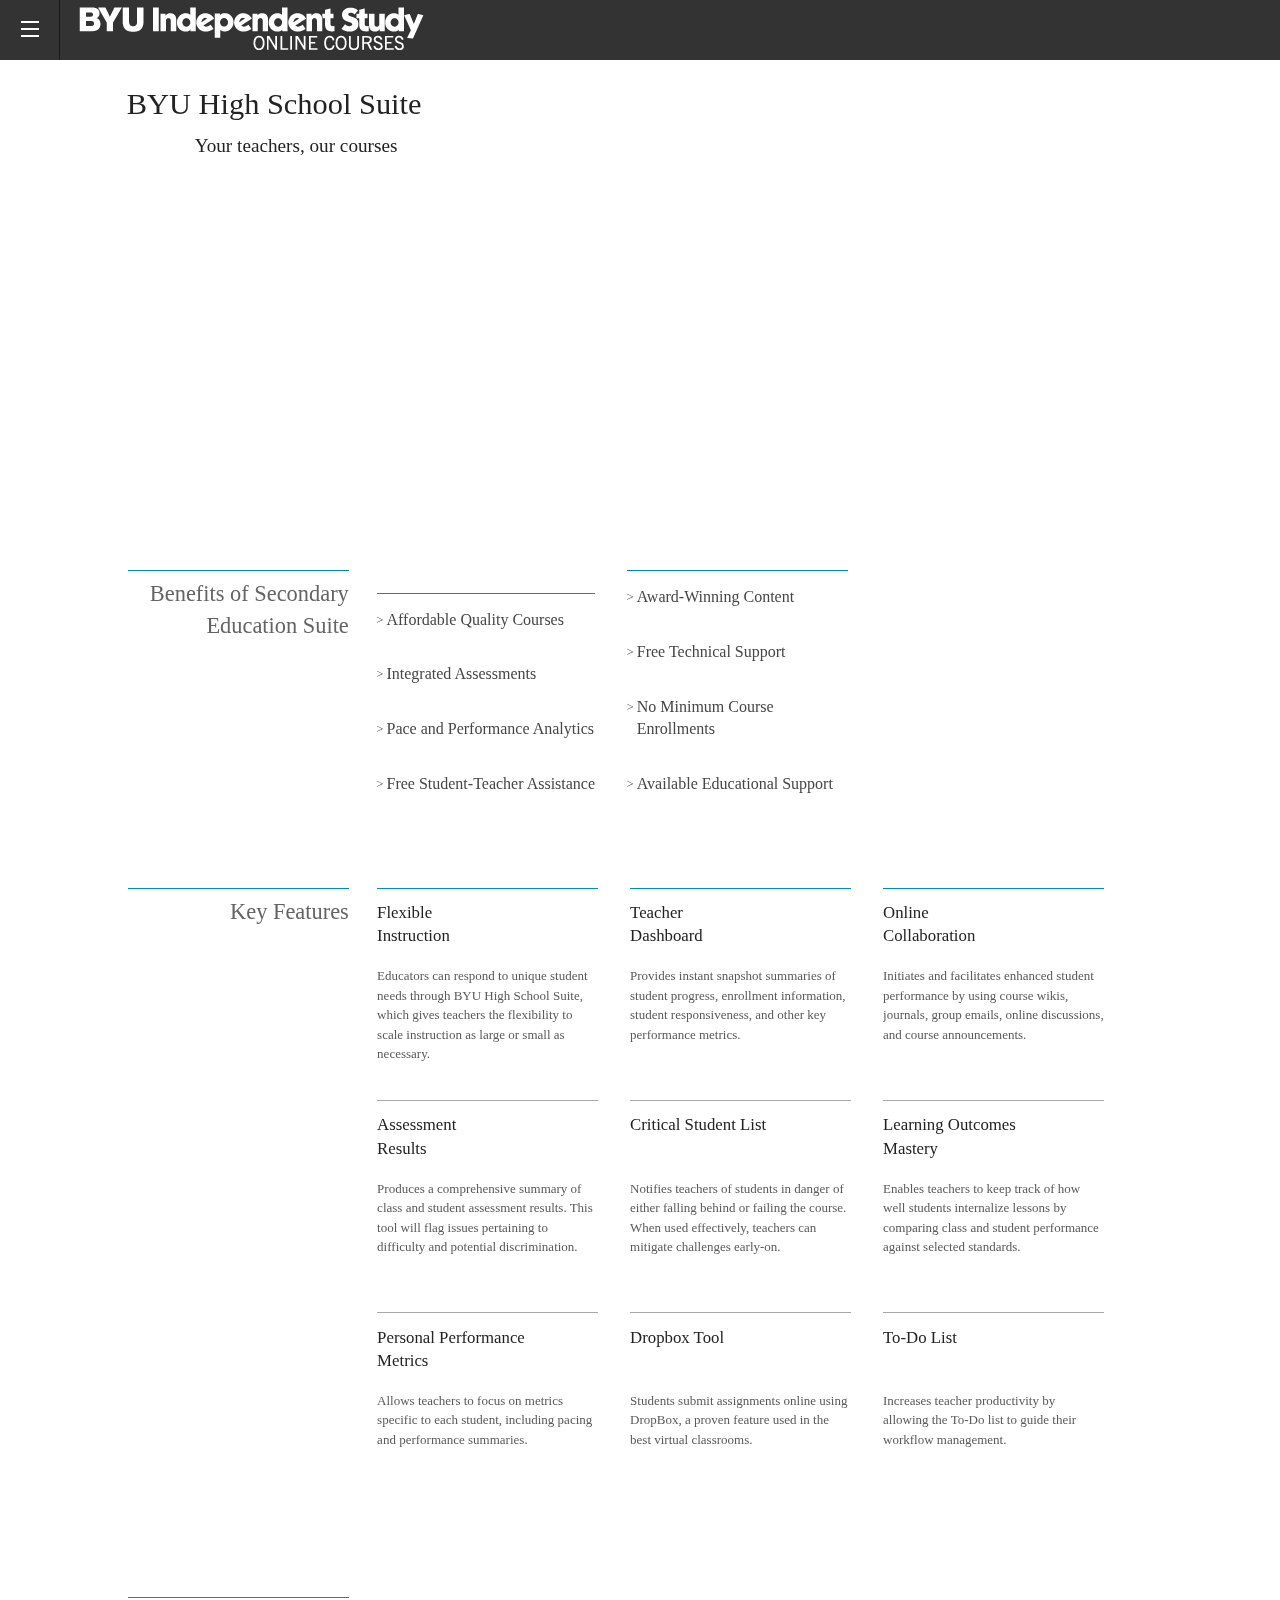
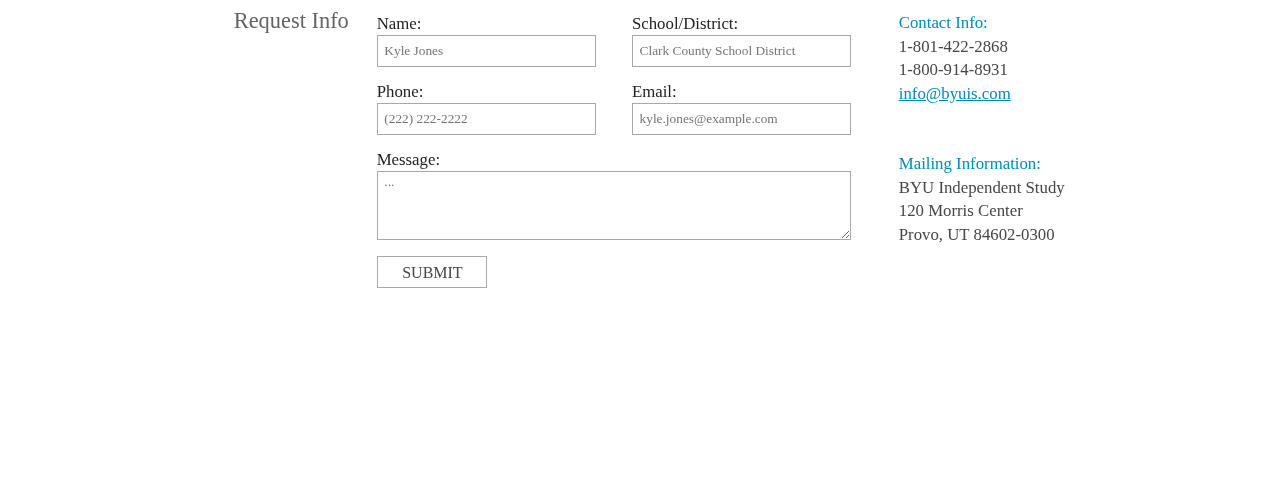
==== commit 8b874cd4: "Changed Fonts" ====
--- a/index.html
+++ b/index.html
@@ -1,11 +1,11 @@
 <html>
 <head>
 	<meta name="viewport" content="width=device-width, initial-scale=1">
-	<link rel="stylesheet" href="stylesheets/main.css" type="text/css" />
+	<link rel="stylesheet" href="stylesheets/index.css" type="text/css" />
 	<script src="js/vendor/jquery-2.1.1.min.js"></script>
 	<script src="js/foundation/foundation.js"></script>
 	<script src="js/foundation/foundation.offcanvas.js"></script>
-	<script type="text/javascript" src="//isdev.byu.edu/site/resources/lead_submit.js"></script>
+	<script type="text/javascript" src="//is.byu.edu/site/resources/lead_submit.js"></script>
 	<script type="text/javascript">
 		var debug = false;
 		attachForm("#contactForm",".clickhere", function( data, textStatus, jqXHR ){
@@ -59,35 +59,34 @@
 					<a class="left-off-canvas-toggle menu-icon" ><span></span></a>
 				</section>
 				<section class="right tab-bar-section">
-					<h1 class="mytitle"><img src="img/logoWhite1.png" class="logo" alt="BYUIS Logo"></h1>
+					<a href="//is.byu.edu/site"><h1 class="mytitle"><img src="img/logoWhite1.png" class="logo" alt="BYUIS Logo"></h1></a>
 				</section>
 			</nav><!-- END OF: NAV.TAB-BAR HIDE-FOR-LARGE-UP -->
 			<!-- END OF: OFF CANVAS MENU BAR -->
 	 
 			<!-- OFF CANVAS MENU -->
 			<aside class="left-off-canvas-menu">
-					<ul class="off-canvas-list">
-							
-							<li><a href="https://is.byu.edu/o2/index.cfm?event=public.login&redirect=/o2/index.cfm?event=person.currentRegistrations">Login</a></li>
-							<li><a href="http://is.byu.edu/site/courses/index.cfm">Course Catalog</a></li>
-							<li><a href="http://is.byu.edu/site/courses/order.cfm">Request Catalog</a></li>
-							<!--	<li><a href="http://is.byu.edu/site/support/studentsprogress.cfm">Check Student Progress</a></li> -->
-							<li><a href="http://is.byu.edu/site/financial/rewards.cfm">Rewards Program</a></li>
-							<li><a href="http://is.byu.edu/site/programs/purchase/index.cfm">Purchase Orders</a></li>
-							<li><a href="http://is.byu.edu/site/contactus/counselor_support.cfm">Contact State Representative</a></li>
-					</ul>
+				<ul class="off-canvas-list">
+					<li><a href="https://is.byu.edu/o2/index.cfm?event=public.login&redirect=/o2/index.cfm?event=person.currentRegistrations">Login</a></li>
+					<li><a href="http://is.byu.edu/site/courses/index.cfm">Course Catalog</a></li>
+					<li><a href="http://is.byu.edu/site/courses/order.cfm">Request Catalog</a></li>
+					<!--	<li><a href="http://is.byu.edu/site/support/studentsprogress.cfm">Check Student Progress</a></li> -->
+					<li><a href="http://is.byu.edu/site/financial/rewards.cfm">Rewards Program</a></li>
+					<li><a href="http://is.byu.edu/site/programs/purchase/index.cfm">Purchase Orders</a></li>
+					<li><a href="http://is.byu.edu/site/contactus/counselor_support.cfm">Contact State Representative</a></li>
+				</ul>
 			</aside>
 			<!-- END OF: OFF CANVAS MENU -->
 			<!-- MAIN CONTENT DIV -->
 			<div class="maincontent">
 				<!-- STRIPE ONE -->
 				<div class="stripe one">
-					 <p class="test">
-					 	<div class="headtext">
-							 <h1 class="headh1">BYU High School Suite</h1>
-							 <h2 class="headh2">Your teachers, our courses &nbsp</h2>
-					 	</div>
-					 </p>
+					<p class="test">
+						<div class="headtext">
+							<h1 class="headh1">BYU High School Suite</h1>
+							<h2 class="headh2">Your teachers, our courses &nbsp</h2>
+						</div>
+					</p>
 				</div>
 				<!-- END OF: STRIPE ONE -->
 				<!-- STRIPE TWO -->
@@ -212,5 +211,17 @@
 		<!-- END OF: INNER WRAP DIV -->
 	</div>
 	<!-- END OF: OFF CANVAS SECTIONS WRAPPING THE MAIN CONTENT -->
+	<script>
+	
+	  (function(i,s,o,g,r,a,m){i['GoogleAnalyticsObject']=r;i[r]=i[r]||function(){
+	  (i[r].q=i[r].q||[]).push(arguments)},i[r].l=1*new Date();a=s.createElement(o),
+	  m=s.getElementsByTagName(o)[0];a.async=1;a.src=g;m.parentNode.insertBefore(a,m)
+	  })(window,document,'script','//www.google-analytics.com/analytics.js','ga');
+	
+	  ga('create', 'UA-2108793-1', 'byu.edu');
+	  ga('send', 'pageview');
+		ga('require', 'ecommerce', 'ecommerce.js');   // Load the ecommerce plug-in.
+		
+	</script>
 </body>
 </html>--- a/stylesheets/index.css
+++ b/stylesheets/index.css
@@ -0,0 +1,1904 @@
+/* line 316, ../sass/foundation/components/_global.scss */
+meta.foundation-version {
+  font-family: "/5.3.0/";
+}
+
+/* line 320, ../sass/foundation/components/_global.scss */
+meta.foundation-mq-small {
+  font-family: "/only screen/";
+  width: 0em;
+}
+
+/* line 325, ../sass/foundation/components/_global.scss */
+meta.foundation-mq-medium {
+  font-family: "/only screen and (min-width:40.063em)/";
+  width: 40.063em;
+}
+
+/* line 330, ../sass/foundation/components/_global.scss */
+meta.foundation-mq-large {
+  font-family: "/only screen and (min-width:64.063em)/";
+  width: 64.063em;
+}
+
+/* line 335, ../sass/foundation/components/_global.scss */
+meta.foundation-mq-xlarge {
+  font-family: "/only screen and (min-width:90.063em)/";
+  width: 90.063em;
+}
+
+/* line 340, ../sass/foundation/components/_global.scss */
+meta.foundation-mq-xxlarge {
+  font-family: "/only screen and (min-width:120.063em)/";
+  width: 120.063em;
+}
+
+/* line 345, ../sass/foundation/components/_global.scss */
+meta.foundation-data-attribute-namespace {
+  font-family: false;
+}
+
+/* line 352, ../sass/foundation/components/_global.scss */
+html, body {
+  height: 100%;
+}
+
+/* line 357, ../sass/foundation/components/_global.scss */
+*,
+*:before,
+*:after {
+  -webkit-box-sizing: border-box;
+  -moz-box-sizing: border-box;
+  box-sizing: border-box;
+}
+
+/* line 362, ../sass/foundation/components/_global.scss */
+html,
+body {
+  font-size: 100%;
+}
+
+/* line 365, ../sass/foundation/components/_global.scss */
+body {
+  background: white;
+  color: #222222;
+  padding: 0;
+  margin: 0;
+  font-family: "Helvetica Neue", "Helvetica", Helvetica, Arial, sans-serif;
+  font-weight: normal;
+  font-style: normal;
+  line-height: 1;
+  position: relative;
+  cursor: default;
+}
+
+/* line 378, ../sass/foundation/components/_global.scss */
+a:hover {
+  cursor: pointer;
+}
+
+/* line 381, ../sass/foundation/components/_global.scss */
+img {
+  max-width: 100%;
+  height: auto;
+}
+
+/* line 383, ../sass/foundation/components/_global.scss */
+img {
+  -ms-interpolation-mode: bicubic;
+}
+
+/* line 389, ../sass/foundation/components/_global.scss */
+#map_canvas img,
+#map_canvas embed,
+#map_canvas object,
+.map_canvas img,
+.map_canvas embed,
+.map_canvas object {
+  max-width: none !important;
+}
+
+/* line 394, ../sass/foundation/components/_global.scss */
+.left {
+  float: left !important;
+}
+
+/* line 395, ../sass/foundation/components/_global.scss */
+.right {
+  float: right !important;
+}
+
+/* line 168, ../sass/foundation/components/_global.scss */
+.clearfix:before, .clearfix:after {
+  content: " ";
+  display: table;
+}
+/* line 169, ../sass/foundation/components/_global.scss */
+.clearfix:after {
+  clear: both;
+}
+
+/* line 397, ../sass/foundation/components/_global.scss */
+.hide {
+  display: none;
+}
+
+/* line 403, ../sass/foundation/components/_global.scss */
+.antialiased {
+  -webkit-font-smoothing: antialiased;
+  -moz-osx-font-smoothing: grayscale;
+}
+
+/* line 406, ../sass/foundation/components/_global.scss */
+img {
+  display: inline-block;
+  vertical-align: middle;
+}
+
+/* line 416, ../sass/foundation/components/_global.scss */
+textarea {
+  height: auto;
+  min-height: 50px;
+}
+
+/* line 419, ../sass/foundation/components/_global.scss */
+select {
+  width: 100%;
+}
+
+/* line 150, ../sass/foundation/components/_type.scss */
+.text-left {
+  text-align: left !important;
+}
+
+/* line 151, ../sass/foundation/components/_type.scss */
+.text-right {
+  text-align: right !important;
+}
+
+/* line 152, ../sass/foundation/components/_type.scss */
+.text-center {
+  text-align: center !important;
+}
+
+/* line 153, ../sass/foundation/components/_type.scss */
+.text-justify {
+  text-align: justify !important;
+}
+
+@media only screen and (max-width: 40em) {
+  /* line 157, ../sass/foundation/components/_type.scss */
+  .small-only-text-left {
+    text-align: left !important;
+  }
+
+  /* line 158, ../sass/foundation/components/_type.scss */
+  .small-only-text-right {
+    text-align: right !important;
+  }
+
+  /* line 159, ../sass/foundation/components/_type.scss */
+  .small-only-text-center {
+    text-align: center !important;
+  }
+
+  /* line 160, ../sass/foundation/components/_type.scss */
+  .small-only-text-justify {
+    text-align: justify !important;
+  }
+}
+@media only screen {
+  /* line 157, ../sass/foundation/components/_type.scss */
+  .small-text-left {
+    text-align: left !important;
+  }
+
+  /* line 158, ../sass/foundation/components/_type.scss */
+  .small-text-right {
+    text-align: right !important;
+  }
+
+  /* line 159, ../sass/foundation/components/_type.scss */
+  .small-text-center {
+    text-align: center !important;
+  }
+
+  /* line 160, ../sass/foundation/components/_type.scss */
+  .small-text-justify {
+    text-align: justify !important;
+  }
+}
+@media only screen and (min-width: 40.063em) and (max-width: 64em) {
+  /* line 157, ../sass/foundation/components/_type.scss */
+  .medium-only-text-left {
+    text-align: left !important;
+  }
+
+  /* line 158, ../sass/foundation/components/_type.scss */
+  .medium-only-text-right {
+    text-align: right !important;
+  }
+
+  /* line 159, ../sass/foundation/components/_type.scss */
+  .medium-only-text-center {
+    text-align: center !important;
+  }
+
+  /* line 160, ../sass/foundation/components/_type.scss */
+  .medium-only-text-justify {
+    text-align: justify !important;
+  }
+}
+@media only screen and (min-width: 40.063em) {
+  /* line 157, ../sass/foundation/components/_type.scss */
+  .medium-text-left {
+    text-align: left !important;
+  }
+
+  /* line 158, ../sass/foundation/components/_type.scss */
+  .medium-text-right {
+    text-align: right !important;
+  }
+
+  /* line 159, ../sass/foundation/components/_type.scss */
+  .medium-text-center {
+    text-align: center !important;
+  }
+
+  /* line 160, ../sass/foundation/components/_type.scss */
+  .medium-text-justify {
+    text-align: justify !important;
+  }
+}
+@media only screen and (min-width: 64.063em) and (max-width: 90em) {
+  /* line 157, ../sass/foundation/components/_type.scss */
+  .large-only-text-left {
+    text-align: left !important;
+  }
+
+  /* line 158, ../sass/foundation/components/_type.scss */
+  .large-only-text-right {
+    text-align: right !important;
+  }
+
+  /* line 159, ../sass/foundation/components/_type.scss */
+  .large-only-text-center {
+    text-align: center !important;
+  }
+
+  /* line 160, ../sass/foundation/components/_type.scss */
+  .large-only-text-justify {
+    text-align: justify !important;
+  }
+}
+@media only screen and (min-width: 64.063em) {
+  /* line 157, ../sass/foundation/components/_type.scss */
+  .large-text-left {
+    text-align: left !important;
+  }
+
+  /* line 158, ../sass/foundation/components/_type.scss */
+  .large-text-right {
+    text-align: right !important;
+  }
+
+  /* line 159, ../sass/foundation/components/_type.scss */
+  .large-text-center {
+    text-align: center !important;
+  }
+
+  /* line 160, ../sass/foundation/components/_type.scss */
+  .large-text-justify {
+    text-align: justify !important;
+  }
+}
+@media only screen and (min-width: 90.063em) and (max-width: 120em) {
+  /* line 157, ../sass/foundation/components/_type.scss */
+  .xlarge-only-text-left {
+    text-align: left !important;
+  }
+
+  /* line 158, ../sass/foundation/components/_type.scss */
+  .xlarge-only-text-right {
+    text-align: right !important;
+  }
+
+  /* line 159, ../sass/foundation/components/_type.scss */
+  .xlarge-only-text-center {
+    text-align: center !important;
+  }
+
+  /* line 160, ../sass/foundation/components/_type.scss */
+  .xlarge-only-text-justify {
+    text-align: justify !important;
+  }
+}
+@media only screen and (min-width: 90.063em) {
+  /* line 157, ../sass/foundation/components/_type.scss */
+  .xlarge-text-left {
+    text-align: left !important;
+  }
+
+  /* line 158, ../sass/foundation/components/_type.scss */
+  .xlarge-text-right {
+    text-align: right !important;
+  }
+
+  /* line 159, ../sass/foundation/components/_type.scss */
+  .xlarge-text-center {
+    text-align: center !important;
+  }
+
+  /* line 160, ../sass/foundation/components/_type.scss */
+  .xlarge-text-justify {
+    text-align: justify !important;
+  }
+}
+@media only screen and (min-width: 120.063em) and (max-width: 99999999em) {
+  /* line 157, ../sass/foundation/components/_type.scss */
+  .xxlarge-only-text-left {
+    text-align: left !important;
+  }
+
+  /* line 158, ../sass/foundation/components/_type.scss */
+  .xxlarge-only-text-right {
+    text-align: right !important;
+  }
+
+  /* line 159, ../sass/foundation/components/_type.scss */
+  .xxlarge-only-text-center {
+    text-align: center !important;
+  }
+
+  /* line 160, ../sass/foundation/components/_type.scss */
+  .xxlarge-only-text-justify {
+    text-align: justify !important;
+  }
+}
+@media only screen and (min-width: 120.063em) {
+  /* line 157, ../sass/foundation/components/_type.scss */
+  .xxlarge-text-left {
+    text-align: left !important;
+  }
+
+  /* line 158, ../sass/foundation/components/_type.scss */
+  .xxlarge-text-right {
+    text-align: right !important;
+  }
+
+  /* line 159, ../sass/foundation/components/_type.scss */
+  .xxlarge-text-center {
+    text-align: center !important;
+  }
+
+  /* line 160, ../sass/foundation/components/_type.scss */
+  .xxlarge-text-justify {
+    text-align: justify !important;
+  }
+}
+/* Typography resets */
+/* line 206, ../sass/foundation/components/_type.scss */
+div,
+dl,
+dt,
+dd,
+ul,
+ol,
+li,
+h1,
+h2,
+h3,
+h4,
+h5,
+h6,
+pre,
+form,
+p,
+blockquote,
+th,
+td {
+  margin: 0;
+  padding: 0;
+}
+
+/* Default Link Styles */
+/* line 212, ../sass/foundation/components/_type.scss */
+a {
+  color: #008cba;
+  text-decoration: none;
+  line-height: inherit;
+}
+/* line 218, ../sass/foundation/components/_type.scss */
+a:hover, a:focus {
+  color: #0078a0;
+}
+/* line 225, ../sass/foundation/components/_type.scss */
+a img {
+  border: none;
+}
+
+/* Default paragraph styles */
+/* line 229, ../sass/foundation/components/_type.scss */
+p {
+  font-family: inherit;
+  font-weight: normal;
+  font-size: 1rem;
+  line-height: 1.6;
+  margin-bottom: 1.25rem;
+  text-rendering: optimizeLegibility;
+}
+/* line 237, ../sass/foundation/components/_type.scss */
+p.lead {
+  font-size: 1.21875rem;
+  line-height: 1.6;
+}
+/* line 239, ../sass/foundation/components/_type.scss */
+p aside {
+  font-size: 0.875rem;
+  line-height: 1.35;
+  font-style: italic;
+}
+
+/* Default header styles */
+/* line 247, ../sass/foundation/components/_type.scss */
+h1, h2, h3, h4, h5, h6 {
+  font-family: "Helvetica Neue", "Helvetica", Helvetica, Arial, sans-serif;
+  font-weight: normal;
+  font-style: normal;
+  color: #222222;
+  text-rendering: optimizeLegibility;
+  margin-top: 0.2rem;
+  margin-bottom: 0.5rem;
+  line-height: 1.4;
+}
+/* line 257, ../sass/foundation/components/_type.scss */
+h1 small, h2 small, h3 small, h4 small, h5 small, h6 small {
+  font-size: 60%;
+  color: #6f6f6f;
+  line-height: 0;
+}
+
+/* line 264, ../sass/foundation/components/_type.scss */
+h1 {
+  font-size: 2.125rem;
+}
+
+/* line 265, ../sass/foundation/components/_type.scss */
+h2 {
+  font-size: 1.6875rem;
+}
+
+/* line 266, ../sass/foundation/components/_type.scss */
+h3 {
+  font-size: 1.375rem;
+}
+
+/* line 267, ../sass/foundation/components/_type.scss */
+h4 {
+  font-size: 1.125rem;
+}
+
+/* line 268, ../sass/foundation/components/_type.scss */
+h5 {
+  font-size: 1.125rem;
+}
+
+/* line 269, ../sass/foundation/components/_type.scss */
+h6 {
+  font-size: 1rem;
+}
+
+/* line 271, ../sass/foundation/components/_type.scss */
+.subheader {
+  line-height: 1.4;
+  color: #6f6f6f;
+  font-weight: normal;
+  margin-top: 0.2rem;
+  margin-bottom: 0.5rem;
+}
+
+/* line 273, ../sass/foundation/components/_type.scss */
+hr {
+  border: solid #dddddd;
+  border-width: 1px 0 0;
+  clear: both;
+  margin: 1.25rem 0 1.1875rem;
+  height: 0;
+}
+
+/* Helpful Typography Defaults */
+/* line 283, ../sass/foundation/components/_type.scss */
+em,
+i {
+  font-style: italic;
+  line-height: inherit;
+}
+
+/* line 289, ../sass/foundation/components/_type.scss */
+strong,
+b {
+  font-weight: bold;
+  line-height: inherit;
+}
+
+/* line 294, ../sass/foundation/components/_type.scss */
+small {
+  font-size: 60%;
+  line-height: inherit;
+}
+
+/* line 299, ../sass/foundation/components/_type.scss */
+code {
+  font-family: Consolas, "Liberation Mono", Courier, monospace;
+  font-weight: bold;
+  color: #bd260d;
+}
+
+/* Lists */
+/* line 308, ../sass/foundation/components/_type.scss */
+ul,
+ol,
+dl {
+  font-size: 1rem;
+  line-height: 1.6;
+  margin-bottom: 1.25rem;
+  list-style-position: outside;
+  font-family: inherit;
+}
+
+/* line 316, ../sass/foundation/components/_type.scss */
+ul {
+  margin-left: 1.1rem;
+}
+/* line 318, ../sass/foundation/components/_type.scss */
+ul.no-bullet {
+  margin-left: 0;
+}
+/* line 322, ../sass/foundation/components/_type.scss */
+ul.no-bullet li ul,
+ul.no-bullet li ol {
+  margin-left: 1.25rem;
+  margin-bottom: 0;
+  list-style: none;
+}
+
+/* Unordered Lists */
+/* line 335, ../sass/foundation/components/_type.scss */
+ul li ul,
+ul li ol {
+  margin-left: 1.25rem;
+  margin-bottom: 0;
+}
+/* line 343, ../sass/foundation/components/_type.scss */
+ul.square li ul, ul.circle li ul, ul.disc li ul {
+  list-style: inherit;
+}
+/* line 346, ../sass/foundation/components/_type.scss */
+ul.square {
+  list-style-type: square;
+  margin-left: 1.1rem;
+}
+/* line 347, ../sass/foundation/components/_type.scss */
+ul.circle {
+  list-style-type: circle;
+  margin-left: 1.1rem;
+}
+/* line 348, ../sass/foundation/components/_type.scss */
+ul.disc {
+  list-style-type: disc;
+  margin-left: 1.1rem;
+}
+/* line 349, ../sass/foundation/components/_type.scss */
+ul.no-bullet {
+  list-style: none;
+}
+
+/* Ordered Lists */
+/* line 353, ../sass/foundation/components/_type.scss */
+ol {
+  margin-left: 1.4rem;
+}
+/* line 357, ../sass/foundation/components/_type.scss */
+ol li ul,
+ol li ol {
+  margin-left: 1.25rem;
+  margin-bottom: 0;
+}
+
+/* Definition Lists */
+/* line 366, ../sass/foundation/components/_type.scss */
+dl dt {
+  margin-bottom: 0.3rem;
+  font-weight: bold;
+}
+/* line 370, ../sass/foundation/components/_type.scss */
+dl dd {
+  margin-bottom: 0.75rem;
+}
+
+/* Abbreviations */
+/* line 375, ../sass/foundation/components/_type.scss */
+abbr,
+acronym {
+  text-transform: uppercase;
+  font-size: 90%;
+  color: #222222;
+  border-bottom: 1px dotted #dddddd;
+  cursor: help;
+}
+
+/* line 382, ../sass/foundation/components/_type.scss */
+abbr {
+  text-transform: none;
+}
+
+/* Blockquotes */
+/* line 387, ../sass/foundation/components/_type.scss */
+blockquote {
+  margin: 0 0 1.25rem;
+  padding: 0.5625rem 1.25rem 0 1.1875rem;
+  border-left: 1px solid #dddddd;
+}
+/* line 392, ../sass/foundation/components/_type.scss */
+blockquote cite {
+  display: block;
+  font-size: 0.8125rem;
+  color: #555555;
+}
+/* line 396, ../sass/foundation/components/_type.scss */
+blockquote cite:before {
+  content: "\2014 \0020";
+}
+/* line 401, ../sass/foundation/components/_type.scss */
+blockquote cite a,
+blockquote cite a:visited {
+  color: #555555;
+}
+
+/* line 407, ../sass/foundation/components/_type.scss */
+blockquote,
+blockquote p {
+  line-height: 1.6;
+  color: #6f6f6f;
+}
+
+/* Microformats */
+/* line 413, ../sass/foundation/components/_type.scss */
+.vcard {
+  display: inline-block;
+  margin: 0 0 1.25rem 0;
+  border: 1px solid #dddddd;
+  padding: 0.625rem 0.75rem;
+}
+/* line 419, ../sass/foundation/components/_type.scss */
+.vcard li {
+  margin: 0;
+  display: block;
+}
+/* line 423, ../sass/foundation/components/_type.scss */
+.vcard .fn {
+  font-weight: bold;
+  font-size: 0.9375rem;
+}
+
+/* line 430, ../sass/foundation/components/_type.scss */
+.vevent .summary {
+  font-weight: bold;
+}
+/* line 432, ../sass/foundation/components/_type.scss */
+.vevent abbr {
+  cursor: default;
+  text-decoration: none;
+  font-weight: bold;
+  border: none;
+  padding: 0 0.0625rem;
+}
+
+@media only screen and (min-width: 40.063em) {
+  /* line 443, ../sass/foundation/components/_type.scss */
+  h1, h2, h3, h4, h5, h6 {
+    line-height: 1.4;
+  }
+
+  /* line 444, ../sass/foundation/components/_type.scss */
+  h1 {
+    font-size: 2.75rem;
+  }
+
+  /* line 445, ../sass/foundation/components/_type.scss */
+  h2 {
+    font-size: 2.3125rem;
+  }
+
+  /* line 446, ../sass/foundation/components/_type.scss */
+  h3 {
+    font-size: 1.6875rem;
+  }
+
+  /* line 447, ../sass/foundation/components/_type.scss */
+  h4 {
+    font-size: 1.4375rem;
+  }
+
+  /* line 448, ../sass/foundation/components/_type.scss */
+  h5 {
+    font-size: 1.125rem;
+  }
+
+  /* line 449, ../sass/foundation/components/_type.scss */
+  h6 {
+    font-size: 1rem;
+  }
+}
+/*
+ * Print styles.
+ *
+ * Inlined to avoid required HTTP connection: www.phpied.com/delay-loading-your-print-css/
+ * Credit to Paul Irish and HTML5 Boilerplate (html5boilerplate.com)
+*/
+/* line 460, ../sass/foundation/components/_type.scss */
+.print-only {
+  display: none !important;
+}
+
+@media print {
+  /* line 462, ../sass/foundation/components/_type.scss */
+  * {
+    background: transparent !important;
+    color: #000 !important;
+    /* Black prints faster: h5bp.com/s */
+    box-shadow: none !important;
+    text-shadow: none !important;
+  }
+
+  /* line 470, ../sass/foundation/components/_type.scss */
+  a,
+  a:visited {
+    text-decoration: underline;
+  }
+
+  /* line 471, ../sass/foundation/components/_type.scss */
+  a[href]:after {
+    content: " (" attr(href) ")";
+  }
+
+  /* line 473, ../sass/foundation/components/_type.scss */
+  abbr[title]:after {
+    content: " (" attr(title) ")";
+  }
+
+  /* line 478, ../sass/foundation/components/_type.scss */
+  .ir a:after,
+  a[href^="javascript:"]:after,
+  a[href^="#"]:after {
+    content: "";
+  }
+
+  /* line 481, ../sass/foundation/components/_type.scss */
+  pre,
+  blockquote {
+    border: 1px solid #999;
+    page-break-inside: avoid;
+  }
+
+  /* line 486, ../sass/foundation/components/_type.scss */
+  thead {
+    display: table-header-group;
+    /* h5bp.com/t */
+  }
+
+  /* line 489, ../sass/foundation/components/_type.scss */
+  tr,
+  img {
+    page-break-inside: avoid;
+  }
+
+  /* line 491, ../sass/foundation/components/_type.scss */
+  img {
+    max-width: 100% !important;
+  }
+
+  @page {
+    margin: 0.5cm;
+}
+
+  /* line 497, ../sass/foundation/components/_type.scss */
+  p,
+  h2,
+  h3 {
+    orphans: 3;
+    widows: 3;
+  }
+
+  /* line 503, ../sass/foundation/components/_type.scss */
+  h2,
+  h3 {
+    page-break-after: avoid;
+  }
+
+  /* line 505, ../sass/foundation/components/_type.scss */
+  .hide-on-print {
+    display: none !important;
+  }
+
+  /* line 506, ../sass/foundation/components/_type.scss */
+  .print-only {
+    display: block !important;
+  }
+
+  /* line 507, ../sass/foundation/components/_type.scss */
+  .hide-for-print {
+    display: none !important;
+  }
+
+  /* line 508, ../sass/foundation/components/_type.scss */
+  .show-for-print {
+    display: inherit !important;
+  }
+}
+/* line 274, ../sass/foundation/components/_offcanvas.scss */
+.off-canvas-wrap {
+  -webkit-backface-visibility: hidden;
+  position: relative;
+  width: 100%;
+  overflow: hidden;
+}
+/* line 126, ../sass/foundation/components/_offcanvas.scss */
+.off-canvas-wrap.move-right, .off-canvas-wrap.move-left {
+  min-height: 100%;
+  -webkit-overflow-scrolling: touch;
+}
+
+/* line 275, ../sass/foundation/components/_offcanvas.scss */
+.inner-wrap {
+  -webkit-backface-visibility: hidden;
+  position: relative;
+  width: 100%;
+  -webkit-transition: -webkit-transform 500ms ease;
+  -moz-transition: -moz-transform 500ms ease;
+  -ms-transition: -ms-transform 500ms ease;
+  -o-transition: -o-transform 500ms ease;
+  transition: transform 500ms ease;
+}
+/* line 168, ../sass/foundation/components/_global.scss */
+.inner-wrap:before, .inner-wrap:after {
+  content: " ";
+  display: table;
+}
+/* line 169, ../sass/foundation/components/_global.scss */
+.inner-wrap:after {
+  clear: both;
+}
+
+/* line 277, ../sass/foundation/components/_offcanvas.scss */
+.tab-bar {
+  -webkit-backface-visibility: hidden;
+  background: #333333;
+  color: white;
+  height: 3.75rem;
+  line-height: 3.75rem;
+  position: relative;
+}
+/* line 158, ../sass/foundation/components/_offcanvas.scss */
+.tab-bar h1, .tab-bar h2, .tab-bar h3, .tab-bar h4, .tab-bar h5, .tab-bar h6 {
+  color: white;
+  font-weight: bold;
+  line-height: 3.75rem;
+  margin: 0;
+}
+/* line 164, ../sass/foundation/components/_offcanvas.scss */
+.tab-bar h1, .tab-bar h2, .tab-bar h3, .tab-bar h4 {
+  font-size: 1.125rem;
+}
+
+/* line 279, ../sass/foundation/components/_offcanvas.scss */
+.left-small {
+  width: 3.75rem;
+  height: 3.75rem;
+  position: absolute;
+  top: 0;
+  border-right: solid 1px #1a1a1a;
+  left: 0;
+}
+
+/* line 280, ../sass/foundation/components/_offcanvas.scss */
+.right-small {
+  width: 3.75rem;
+  height: 3.75rem;
+  position: absolute;
+  top: 0;
+  border-left: solid 1px #1a1a1a;
+  right: 0;
+}
+
+/* line 282, ../sass/foundation/components/_offcanvas.scss */
+.tab-bar-section {
+  padding: 0 0.625rem;
+  position: absolute;
+  text-align: center;
+  height: 3.75rem;
+  top: 0;
+}
+@media only screen and (min-width: 40.063em) {
+  /* line 282, ../sass/foundation/components/_offcanvas.scss */
+  .tab-bar-section {
+    text-align: left;
+  }
+}
+/* line 195, ../sass/foundation/components/_offcanvas.scss */
+.tab-bar-section.left {
+  left: 0;
+  right: 3.75rem;
+}
+/* line 199, ../sass/foundation/components/_offcanvas.scss */
+.tab-bar-section.right {
+  left: 3.75rem;
+  right: 0;
+}
+/* line 203, ../sass/foundation/components/_offcanvas.scss */
+.tab-bar-section.middle {
+  left: 3.75rem;
+  right: 3.75rem;
+}
+
+/* line 286, ../sass/foundation/components/_offcanvas.scss */
+.tab-bar .menu-icon {
+  text-indent: 2.1875rem;
+  width: 3.75rem;
+  height: 3.75rem;
+  display: block;
+  padding: 0;
+  color: white;
+  position: relative;
+  transform: translate3d(0, 0, 0);
+}
+/* line 125, ../sass/foundation/components/_global.scss */
+.tab-bar .menu-icon span::after {
+  content: "";
+  position: absolute;
+  display: block;
+  height: 0;
+  top: 50%;
+  margin-top: -0.5rem;
+  left: 1.375rem;
+  box-shadow: 0 0px 0 1px white, 0 7px 0 1px white, 0 14px 0 1px white;
+  width: 1rem;
+}
+/* line 158, ../sass/foundation/components/_global.scss */
+.tab-bar .menu-icon span:hover:after {
+  box-shadow: 0 0px 0 1px #b3b3b3, 0 7px 0 1px #b3b3b3, 0 14px 0 1px #b3b3b3;
+}
+
+/* line 310, ../sass/foundation/components/_offcanvas.scss */
+.left-off-canvas-menu {
+  -webkit-backface-visibility: hidden;
+  width: 15.625rem;
+  top: 0;
+  bottom: 0;
+  position: absolute;
+  overflow-y: auto;
+  background: #333333;
+  z-index: 1001;
+  box-sizing: content-box;
+  transition: transform 500ms ease 0s;
+  -webkit-overflow-scrolling: touch;
+  -ms-transform: translate(-100%, 0);
+  -webkit-transform: translate3d(-100%, 0, 0);
+  -moz-transform: translate3d(-100%, 0, 0);
+  -ms-transform: translate3d(-100%, 0, 0);
+  -o-transform: translate3d(-100%, 0, 0);
+  transform: translate3d(-100%, 0, 0);
+  left: 0;
+}
+/* line 98, ../sass/foundation/components/_offcanvas.scss */
+.left-off-canvas-menu * {
+  -webkit-backface-visibility: hidden;
+}
+
+/* line 311, ../sass/foundation/components/_offcanvas.scss */
+.right-off-canvas-menu {
+  -webkit-backface-visibility: hidden;
+  width: 15.625rem;
+  top: 0;
+  bottom: 0;
+  position: absolute;
+  overflow-y: auto;
+  background: #333333;
+  z-index: 1001;
+  box-sizing: content-box;
+  transition: transform 500ms ease 0s;
+  -webkit-overflow-scrolling: touch;
+  -ms-transform: translate(100%, 0);
+  -webkit-transform: translate3d(100%, 0, 0);
+  -moz-transform: translate3d(100%, 0, 0);
+  -ms-transform: translate3d(100%, 0, 0);
+  -o-transform: translate3d(100%, 0, 0);
+  transform: translate3d(100%, 0, 0);
+  right: 0;
+}
+/* line 98, ../sass/foundation/components/_offcanvas.scss */
+.right-off-canvas-menu * {
+  -webkit-backface-visibility: hidden;
+}
+
+/* line 313, ../sass/foundation/components/_offcanvas.scss */
+ul.off-canvas-list {
+  list-style-type: none;
+  padding: 0;
+  margin: 0;
+}
+/* line 217, ../sass/foundation/components/_offcanvas.scss */
+ul.off-canvas-list li label {
+  display: block;
+  padding: 0.3rem 0.9375rem;
+  color: #999999;
+  text-transform: uppercase;
+  font-size: 0.75rem;
+  font-weight: bold;
+  background: #444444;
+  border-top: 1px solid #5e5e5e;
+  border-bottom: none;
+  margin: 0;
+}
+/* line 229, ../sass/foundation/components/_offcanvas.scss */
+ul.off-canvas-list li a {
+  display: block;
+  padding: 0.66667rem;
+  color: rgba(255, 255, 255, 0.7);
+  border-bottom: 1px solid #262626;
+  transition: background 300ms ease;
+}
+/* line 234, ../sass/foundation/components/_offcanvas.scss */
+ul.off-canvas-list li a:hover {
+  background: #242424;
+}
+
+/* line 319, ../sass/foundation/components/_offcanvas.scss */
+.move-right > .inner-wrap {
+  -ms-transform: translate(15.625rem, 0);
+  -webkit-transform: translate3d(15.625rem, 0, 0);
+  -moz-transform: translate3d(15.625rem, 0, 0);
+  -ms-transform: translate3d(15.625rem, 0, 0);
+  -o-transform: translate3d(15.625rem, 0, 0);
+  transform: translate3d(15.625rem, 0, 0);
+}
+/* line 322, ../sass/foundation/components/_offcanvas.scss */
+.move-right .exit-off-canvas {
+  -webkit-backface-visibility: hidden;
+  transition: background 300ms ease;
+  cursor: pointer;
+  box-shadow: -4px 0 4px rgba(0, 0, 0, 0.5), 4px 0 4px rgba(0, 0, 0, 0.5);
+  display: block;
+  position: absolute;
+  background: rgba(255, 255, 255, 0.2);
+  top: 0;
+  bottom: 0;
+  left: 0;
+  right: 0;
+  z-index: 1002;
+  -webkit-tap-highlight-color: rgba(0, 0, 0, 0);
+}
+@media only screen and (min-width: 40.063em) {
+  /* line 262, ../sass/foundation/components/_offcanvas.scss */
+  .move-right .exit-off-canvas:hover {
+    background: rgba(255, 255, 255, 0.05);
+  }
+}
+
+/* line 326, ../sass/foundation/components/_offcanvas.scss */
+.move-left > .inner-wrap {
+  -ms-transform: translate(-15.625rem, 0);
+  -webkit-transform: translate3d(-15.625rem, 0, 0);
+  -moz-transform: translate3d(-15.625rem, 0, 0);
+  -ms-transform: translate3d(-15.625rem, 0, 0);
+  -o-transform: translate3d(-15.625rem, 0, 0);
+  transform: translate3d(-15.625rem, 0, 0);
+}
+/* line 330, ../sass/foundation/components/_offcanvas.scss */
+.move-left .exit-off-canvas {
+  -webkit-backface-visibility: hidden;
+  transition: background 300ms ease;
+  cursor: pointer;
+  box-shadow: -4px 0 4px rgba(0, 0, 0, 0.5), 4px 0 4px rgba(0, 0, 0, 0.5);
+  display: block;
+  position: absolute;
+  background: rgba(255, 255, 255, 0.2);
+  top: 0;
+  bottom: 0;
+  left: 0;
+  right: 0;
+  z-index: 1002;
+  -webkit-tap-highlight-color: rgba(0, 0, 0, 0);
+}
+@media only screen and (min-width: 40.063em) {
+  /* line 262, ../sass/foundation/components/_offcanvas.scss */
+  .move-left .exit-off-canvas:hover {
+    background: rgba(255, 255, 255, 0.05);
+  }
+}
+
+/* line 333, ../sass/foundation/components/_offcanvas.scss */
+.offcanvas-overlap .left-off-canvas-menu, .offcanvas-overlap .right-off-canvas-menu {
+  -ms-transform: none;
+  -webkit-transform: none;
+  -moz-transform: none;
+  -o-transform: none;
+  transform: none;
+  z-index: 1003;
+}
+/* line 341, ../sass/foundation/components/_offcanvas.scss */
+.offcanvas-overlap .exit-offcanvas-menu {
+  -webkit-backface-visibility: hidden;
+  transition: background 300ms ease;
+  cursor: pointer;
+  box-shadow: -4px 0 4px rgba(0, 0, 0, 0.5), 4px 0 4px rgba(0, 0, 0, 0.5);
+  display: block;
+  position: absolute;
+  background: rgba(255, 255, 255, 0.2);
+  top: 0;
+  bottom: 0;
+  left: 0;
+  right: 0;
+  z-index: 1002;
+  -webkit-tap-highlight-color: rgba(0, 0, 0, 0);
+  z-index: 1002;
+}
+@media only screen and (min-width: 40.063em) {
+  /* line 262, ../sass/foundation/components/_offcanvas.scss */
+  .offcanvas-overlap .exit-offcanvas-menu:hover {
+    background: rgba(255, 255, 255, 0.05);
+  }
+}
+
+/* line 349, ../sass/foundation/components/_offcanvas.scss */
+.no-csstransforms .left-off-canvas-menu {
+  left: -15.625rem;
+}
+/* line 350, ../sass/foundation/components/_offcanvas.scss */
+.no-csstransforms .right-off-canvas-menu {
+  right: -15.625rem;
+}
+/* line 352, ../sass/foundation/components/_offcanvas.scss */
+.no-csstransforms .move-left > .inner-wrap {
+  right: 15.625rem;
+}
+/* line 353, ../sass/foundation/components/_offcanvas.scss */
+.no-csstransforms .move-right > .inner-wrap {
+  left: 15.625rem;
+}
+
+@font-face {
+  font-family: "OpenSans";
+  src: url(//is.byu.edu/site/resources/fonts/OpenSans-regular.ttf) format('truetype'), url(//is.byu.edu/site/resources/fonts/OpenSans-regular.ttf) format('truetype'), url(//is.byu.edu/site/resources/fonts/OpenSans-regular.ttf) format('truetype'), url(//is.byu.edu/site/resources/fonts/OpenSans-regular.ttf) format('truetype');
+}
+
+@font-face {
+  font-family: "OpenSansLt";
+  src: url(//is.byu.edu/site/resources/fonts/opensans-light-webfont.ttf) format('truetype'), url(//is.byu.edu/site/resources/fonts/opensans-light-webfont.woff) format('woff'), url(//is.byu.edu/site/resources/fonts/opensans-light-webfont.eot) format('embedded-opentype'), url(//is.byu.edu/site/resources/fonts/opensans-light-webfont.svg) format('svg');
+}
+
+@font-face {
+  font-family: "OpenSansLt_IE";
+  src: url(//is.byu.edu/site/resources/fonts/opensans-light-webfont.ttf) format('truetype'), url(//is.byu.edu/site/resources/fonts/opensans-light-webfont.woff) format('woff'), url(//is.byu.edu/site/resources/fonts/opensans-light-webfont.eot) format('embedded-opentype'), url(//is.byu.edu/site/resources/fonts/opensans-light-webfont.svg) format('svg');
+}
+
+@font-face {
+  font-family: "OpenSansLtCn";
+  src: url(//is.byu.edu/site/resources/fonts/OpenSans-CondLight.ttf) format('truetype'), url('/stylesheets/fonts/examples/bgrove.otf') format('opentype');
+}
+
+@font-face {
+  font-family: "OpenSans_IE";
+  src: url(//is.byu.edu/site/resources/fonts/opensans-regular-webfont.eot) format('embedded-opentype'), url('/stylesheets/fonts/examples/bgrove.otf') format('opentype');
+}
+
+/* line 25, ../sass/index.scss */
+body {
+  padding: 0;
+  margin: 0;
+  color: #464646;
+  font-family: "OpenSans", "OpenSans_IE";
+  line-height: 1.5em;
+}
+
+/*.menu-sidebar {
+  @include display-box;
+  @include box-orient(horizontal);
+  @include box-align(stretch);
+  @include box-direction(reverse);
+  height: 200px;
+  width: 100%;
+  .content, .sidebar {
+    padding: 20px;
+  }
+  .content {
+    @include box-flex(4);
+    background-color: #c5c1b4;
+  }
+  .sidebar {
+    @include box-flex(1);
+    background-color: #375f99;
+    margin-right: 1px;
+  }
+}*/
+/* line 54, ../sass/index.scss */
+.myTitle {
+  padding-left: .5em;
+  padding-top: 4px;
+  padding-right: 1em;
+}
+
+/* line 60, ../sass/index.scss */
+.logo {
+  max-height: 2.9em;
+}
+
+/* line 64, ../sass/index.scss */
+.stripe {
+  position: relative;
+  padding: 3em .769em;
+}
+
+/* line 69, ../sass/index.scss */
+.one {
+  background: url("../img/scientist.jpg");
+  background-position: 85% 0px;
+  min-height: 150px;
+  background-size: cover;
+  background-repeat: no-repeat;
+}
+
+/* line 77, ../sass/index.scss */
+.two {
+  min-height: 450px;
+  padding-bottom: 1em;
+}
+
+/* line 82, ../sass/index.scss */
+.three {
+  text-align: center;
+  padding-top: 1.5em;
+  padding-bottom: 1.5em;
+}
+
+/* line 91, ../sass/index.scss */
+.headtext {
+  text-align: right;
+  margin-right: 32.24px;
+  margin-top: -2em;
+}
+
+/* line 97, ../sass/index.scss */
+.test {
+  display: block;
+  text-align: right;
+}
+
+/* line 103, ../sass/index.scss */
+.headh1 {
+  font-size: 1.9em;
+  font-family: "OpenSans", "OpenSans_IE";
+  text-align: left;
+  min-width: 300px;
+  max-width: 301px;
+  margin-left: calc(50% - 108px);
+  margin-right: 0px;
+  padding-right: 0;
+  padding-left: 0;
+  font-weight: 200;
+}
+
+/* line 115, ../sass/index.scss */
+.headh2 {
+  font-size: 1.2em;
+  font-family: "OpenSans", "OpenSans_IE";
+  text-align: left;
+  min-width: 300px;
+  max-width: 301px;
+  margin-left: calc(50% - 108px);
+  margin-right: 0px;
+  padding-right: 0;
+  padding-left: 0;
+  font-weight: 200;
+}
+
+/* line 128, ../sass/index.scss */
+.mainh2 {
+  font-size: 1.4em;
+  display: block;
+  orphans: 3;
+}
+
+/* line 137, ../sass/index.scss */
+.circleImg {
+  display: none;
+  position: absolute;
+  top: 10em;
+  right: 7em;
+  height: 10em;
+  width: 10em;
+  background-color: #000;
+}
+
+/* line 147, ../sass/index.scss */
+.list {
+  margin-left: 0;
+}
+
+/* line 151, ../sass/index.scss */
+.list li {
+  display: list-item;
+  padding: 0;
+  line-height: 1.4em;
+  font-family: "OpenSans", "OpenSans_IE";
+  padding-bottom: 32.24px;
+  margin-left: -2.4em;
+  list-style: none;
+  padding-left: 2.5em;
+}
+
+/* line 163, ../sass/index.scss */
+.list li:before {
+  content: "\003E \020";
+  font-family: "consolas";
+  font-weight: 200;
+  font-size: .8em;
+  padding-top: 0em;
+  margin-left: -.17em;
+  width: 0.8em;
+  float: left;
+  margin-bottom: .5em;
+}
+
+/* line 175, ../sass/index.scss */
+.list {
+  border-top: #008cba solid 1px;
+  display: inline-block;
+  text-align: left;
+  margin-top: 0;
+  padding-top: 15px;
+  list-style-type: circle;
+  -webkit-margin-before: 0em;
+  -webkit-margin-after: 0em;
+  -webkit-margin-start: 0px;
+  margin-right: 28px;
+  max-width: 221px;
+  overflow: visible;
+}
+
+/* line 190, ../sass/index.scss */
+.listHidden {
+  display: none;
+  margin-right: 0;
+}
+
+/* line 195, ../sass/index.scss */
+.tileContainer {
+  display: block;
+  margin: 0 auto;
+  text-align: center;
+}
+
+/* line 201, ../sass/index.scss */
+.floatTitle {
+  display: block;
+  width: 13.8em;
+  margin-top: .769em;
+  margin-left: calc(50% - 126px);
+  border-top: solid rgba(225, 225, 225, 0) 1px;
+  margin-right: .769em;
+}
+
+/* line 213, ../sass/index.scss */
+.threeh2 {
+  font-family: "OpenSans", "OpenSans_IE";
+  font-weight: 200;
+  font-size: 1.4em;
+  text-align: left;
+  display: block;
+  color: #646464;
+  margin-top: -1px;
+  padding-top: 7px;
+  padding-bottom: .769em;
+  margin-bottom: 0em;
+}
+
+/* line 227, ../sass/index.scss */
+.tile {
+  display: inline-block;
+  position: relative;
+  width: 13.8em;
+  min-height: 200px;
+  margin-top: .769em;
+  margin-right: 2.01em;
+  border-top: 1px solid #a8a8a8;
+  padding-top: .769em;
+  overflow: auto;
+}
+
+/* line 239, ../sass/index.scss */
+.listContainer {
+  padding: 0;
+  max-width: 759.48px;
+  text-align: left;
+  margin-top: 12.32px;
+  overflow: visible;
+  border-top: none;
+  min-height: 265px;
+}
+
+/* line 249, ../sass/index.scss */
+.tileInvis1 {
+  display: none;
+}
+
+/* line 253, ../sass/index.scss */
+.tileInvis {
+  display: none;
+}
+
+/* line 258, ../sass/index.scss */
+h3 {
+  display: block;
+  min-height: 3.5em;
+  font-size: 1.05em;
+  margin: 0;
+  font-weight: 400;
+  font-family: "OpenSans", "OpenSans_IE";
+  text-align: left;
+}
+
+/* line 270, ../sass/index.scss */
+p {
+  text-align: left;
+  font-family: "OpenSans", "OpenSans_IE";
+  font-size: 13px;
+  line-height: 1.5em;
+  margin: 1em 0;
+  color: #5a5a5a;
+  margin: .5em 0;
+}
+
+/* line 280, ../sass/index.scss */
+.tileText {
+  text-align: left;
+}
+
+/* line 284, ../sass/index.scss */
+.floatInfo {
+  display: none;
+  float: right;
+  margin-right: 32.24px;
+  width: 221px;
+  min-height: 12.6em;
+  margin-top: 12.32px;
+  padding: 0;
+  text-align: left;
+}
+
+/* line 295, ../sass/index.scss */
+.infoText {
+  font-family: "OpenSans", "OpenSans_IE";
+  font-size: 1.05em;
+  line-height: 1.4em;
+}
+
+/* line 301, ../sass/index.scss */
+.mailLink {
+  color: #008cba;
+  text-decoration: underline;
+}
+
+/* line 306, ../sass/index.scss */
+.contactTitle {
+  border-bottom: 1px solid #a8a8a8;
+  padding-bottom: 31px;
+}
+
+/* line 311, ../sass/index.scss */
+.contactInfoTitle {
+  color: #008cba;
+}
+
+/* line 315, ../sass/index.scss */
+#contactForm {
+  margin-bottom: 16px;
+}
+
+/* line 319, ../sass/index.scss */
+.contactQuarter {
+  display: inline-block;
+  margin: 0;
+  margin-right: 32.24px;
+  margin-top: 12.32px;
+}
+
+/* line 326, ../sass/index.scss */
+.contactHalf {
+  display: inline-block;
+  margin: 0;
+  margin-right: 32.24px;
+  margin-top: 12.32px;
+}
+
+/* line 333, ../sass/index.scss */
+input {
+  font-family: "OpenSans", "OpenSans_IE";
+  border: #a8a8a8 1px solid;
+  padding-left: .5em;
+}
+
+/* line 339, ../sass/index.scss */
+h4 {
+  display: block;
+  font-size: 1.05em;
+  margin-left: 0px;
+  margin-right: 0px;
+  margin-top: 0px;
+  margin-bottom: 0px;
+  font-weight: 400;
+  font-family: "OpenSans", "OpenSans_IE";
+  text-align: left;
+}
+
+/* line 351, ../sass/index.scss */
+textarea {
+  margin: 0;
+  font-family: "OpenSans", "OpenSans_IE";
+  border: #a8a8a8 1px solid;
+  padding-left: .5em;
+}
+
+/* line 358, ../sass/index.scss */
+input:focus {
+  border: 1px solid #008cba;
+}
+
+/* line 362, ../sass/index.scss */
+textarea:focus {
+  border: 1px solid #008cba;
+}
+
+/* line 366, ../sass/index.scss */
+.contactAreaQuarter {
+  box-sizing: border-box;
+  width: 219px;
+  height: 32.24px;
+}
+
+/* line 373, ../sass/index.scss */
+#message {
+  width: 221px;
+  min-height: 3.5em;
+}
+
+/* line 379, ../sass/index.scss */
+.displayToggle {
+  display: none;
+}
+
+/* line 383, ../sass/index.scss */
+.button1 {
+  float: left;
+  color: #464646;
+  height: 32.24px;
+  width: 110px;
+  border: 1px solid #a8a8a8;
+  font-family: "OpenSans", "OpenSans_IE";
+  margin-left: calc(50% - 127px);
+  line-height: 2em;
+  margin-top: 1em;
+  margin-bottom: 2em;
+  text-decoration: none;
+}
+
+/* line 397, ../sass/index.scss */
+.button1:hover {
+  border: 1px solid #008cba;
+  color: #008cba;
+  cursor: pointer;
+}
+
+/* line 403, ../sass/index.scss */
+.firstTile {
+  border-color: #008cba;
+}
+
+/* line 407, ../sass/index.scss */
+.firstList {
+  border-color: #008cba;
+}
+
+/* line 411, ../sass/index.scss */
+img.form-success {
+  max-height: 1.5rem;
+  float: left;
+}
+
+/* line 415, ../sass/index.scss */
+div.form-success {
+  text-align: left;
+  line-height: 1rem;
+  margin: 1rem;
+}
+
+/*--------------------------------
+--------------------------------*/
+@media (min-width: 0px) and (max-width: 534px) {
+  /* line 424, ../sass/index.scss */
+  .test {
+    margin-top: -5em;
+  }
+
+  /* line 428, ../sass/index.scss */
+  .headtext {
+    display: none;
+  }
+}
+@media (min-width: 535px) {
+  /* line 437, ../sass/index.scss */
+  .one {
+    min-height: 300px;
+    background-position: 60% 0;
+  }
+
+  /* line 442, ../sass/index.scss */
+  .headh1 {
+    text-align: left;
+    min-width: 300px;
+    max-width: 400px;
+    margin-left: calc(50% - 8em);
+    margin-right: 0px;
+    padding-right: 0;
+    padding-left: 0;
+  }
+
+  /* line 451, ../sass/index.scss */
+  .headh2 {
+    text-align: left;
+    min-width: 300px;
+    max-width: 301px;
+    margin-left: calc(50% - 10.85em);
+    margin-right: 0px;
+    padding-right: 0;
+    padding-left: 0;
+  }
+}
+@media (min-width: 535px) {
+  /* line 463, ../sass/index.scss */
+  .secondTile {
+    border-color: #008cba;
+  }
+
+  /* line 467, ../sass/index.scss */
+  .one {
+    min-height: 300px;
+  }
+
+  /* line 471, ../sass/index.scss */
+  .headh1 {
+    text-align: left;
+    min-width: 300px;
+    max-width: 350px;
+    margin-left: calc(50% - 8em);
+    margin-right: 0px;
+    padding-right: 0;
+    padding-left: 0;
+  }
+
+  /* line 480, ../sass/index.scss */
+  .headh2 {
+    text-align: left;
+    min-width: 300px;
+    max-width: 301px;
+    margin-left: calc(50% - 12.45em);
+    margin-right: 0px;
+    padding-right: 0;
+    padding-left: 0;
+  }
+
+  /* line 489, ../sass/index.scss */
+  .two {
+    min-height: 0px;
+  }
+
+  /* line 493, ../sass/index.scss */
+  .list .liToggle {
+    display: none;
+  }
+
+  /* line 501, ../sass/index.scss */
+  .listHidden {
+    display: inline-block;
+  }
+
+  /* line 505, ../sass/index.scss */
+  .listContainer {
+    min-width: 480px;
+  }
+
+  /* line 509, ../sass/index.scss */
+  .floatTitle {
+    margin-left: calc(50% - 15.85em);
+  }
+
+  /* line 513, ../sass/index.scss */
+  .button1 {
+    margin-left: calc(50% - 15.85em);
+  }
+
+  /* line 517, ../sass/index.scss */
+  .tileInvis1 {
+    display: inline-block;
+  }
+
+  /* line 521, ../sass/index.scss */
+  #message {
+    width: 474.24;
+    min-height: 5.15em;
+  }
+}
+@media (min-width: 784px) {
+  /* line 528, ../sass/index.scss */
+  .thirdTile {
+    border-color: #008cba;
+  }
+
+  /* line 535, ../sass/index.scss */
+  .firstList {
+    border-color: #a8a8a8;
+  }
+
+  /* line 539, ../sass/index.scss */
+  .one {
+    min-height: 450px;
+    background-size: cover;
+    background-repeat: no-repeat;
+  }
+
+  /* line 545, ../sass/index.scss */
+  .headh1, .headh2 {
+    margin-left: calc(50% - 11.9em);
+    max-width: 850px;
+  }
+
+  /* line 551, ../sass/index.scss */
+  .headh2 {
+    margin-left: calc(50% - 15.42em);
+  }
+
+  /* line 558, ../sass/index.scss */
+  .threeh2list {
+    text-align: left;
+    border-top: 1px solid #008cba;
+  }
+
+  /* line 563, ../sass/index.scss */
+  .listTitle {
+    float: left;
+    margin-left: 0px;
+    margin-bottom: 100px;
+  }
+
+  /* line 571, ../sass/index.scss */
+  .listContainer {
+    min-width: 727.32px;
+    min-height: 265px;
+    padding: 0;
+  }
+
+  /* line 577, ../sass/index.scss */
+  ul .displayToggle {
+    display: list-item;
+  }
+
+  /* line 590, ../sass/index.scss */
+  .tile {
+    margin-right: 2.01em;
+    display: inline-block;
+  }
+
+  /* line 595, ../sass/index.scss */
+  .tileInvis {
+    display: inline-block;
+  }
+
+  /* line 599, ../sass/index.scss */
+  .floatTitle {
+    margin-left: calc(50% - 23.74em);
+  }
+
+  /* line 603, ../sass/index.scss */
+  .button1 {
+    margin-left: calc(50% - 23.74em);
+  }
+
+  /* line 607, ../sass/index.scss */
+  .floatInfo {
+    display: inline-block;
+  }
+
+  /* line 611, ../sass/index.scss */
+  .info {
+    display: none;
+  }
+
+  /* line 615, ../sass/index.scss */
+  .tileContainer {
+    max-width: 763px;
+  }
+
+  /* line 619, ../sass/index.scss */
+  .listTileContainer {
+    max-width: 250px;
+  }
+}
+@media (min-width: 1054px) {
+  /* line 626, ../sass/index.scss */
+  .one {
+    background-position: 50% 0;
+  }
+
+  /* line 630, ../sass/index.scss */
+  .headh1, .headh2 {
+    margin-left: calc(50% - 16.35em);
+  }
+
+  /* line 635, ../sass/index.scss */
+  .headh2 {
+    margin-left: calc(50% - 22.35em);
+  }
+
+  /* line 639, ../sass/index.scss */
+  .floatInfo {
+    margin-top: 27px;
+  }
+
+  /* line 646, ../sass/index.scss */
+  .topRow {
+    padding-top: 15px;
+  }
+
+  /* line 650, ../sass/index.scss */
+  #contactForm {
+    margin-bottom: 16px;
+  }
+
+  /* line 654, ../sass/index.scss */
+  .contactTitle {
+    border-bottom: none;
+  }
+
+  /* line 658, ../sass/index.scss */
+  .listContainer {
+    min-height: 265px;
+  }
+
+  /* line 662, ../sass/index.scss */
+  .floatTitle {
+    float: left;
+    margin-left: 0px;
+    margin-bottom: 26em;
+  }
+
+  /* line 668, ../sass/index.scss */
+  .button1 {
+    margin-left: calc(50% - 30.98em);
+  }
+
+  /* line 672, ../sass/index.scss */
+  .listTitle {
+    margin-bottom: 100px;
+  }
+
+  /* line 676, ../sass/index.scss */
+  .threeh2 {
+    text-align: right;
+    border-top: 1px solid #008cba;
+  }
+
+  /* line 681, ../sass/index.scss */
+  .tileContainer {
+    max-width: 1024px;
+  }
+}
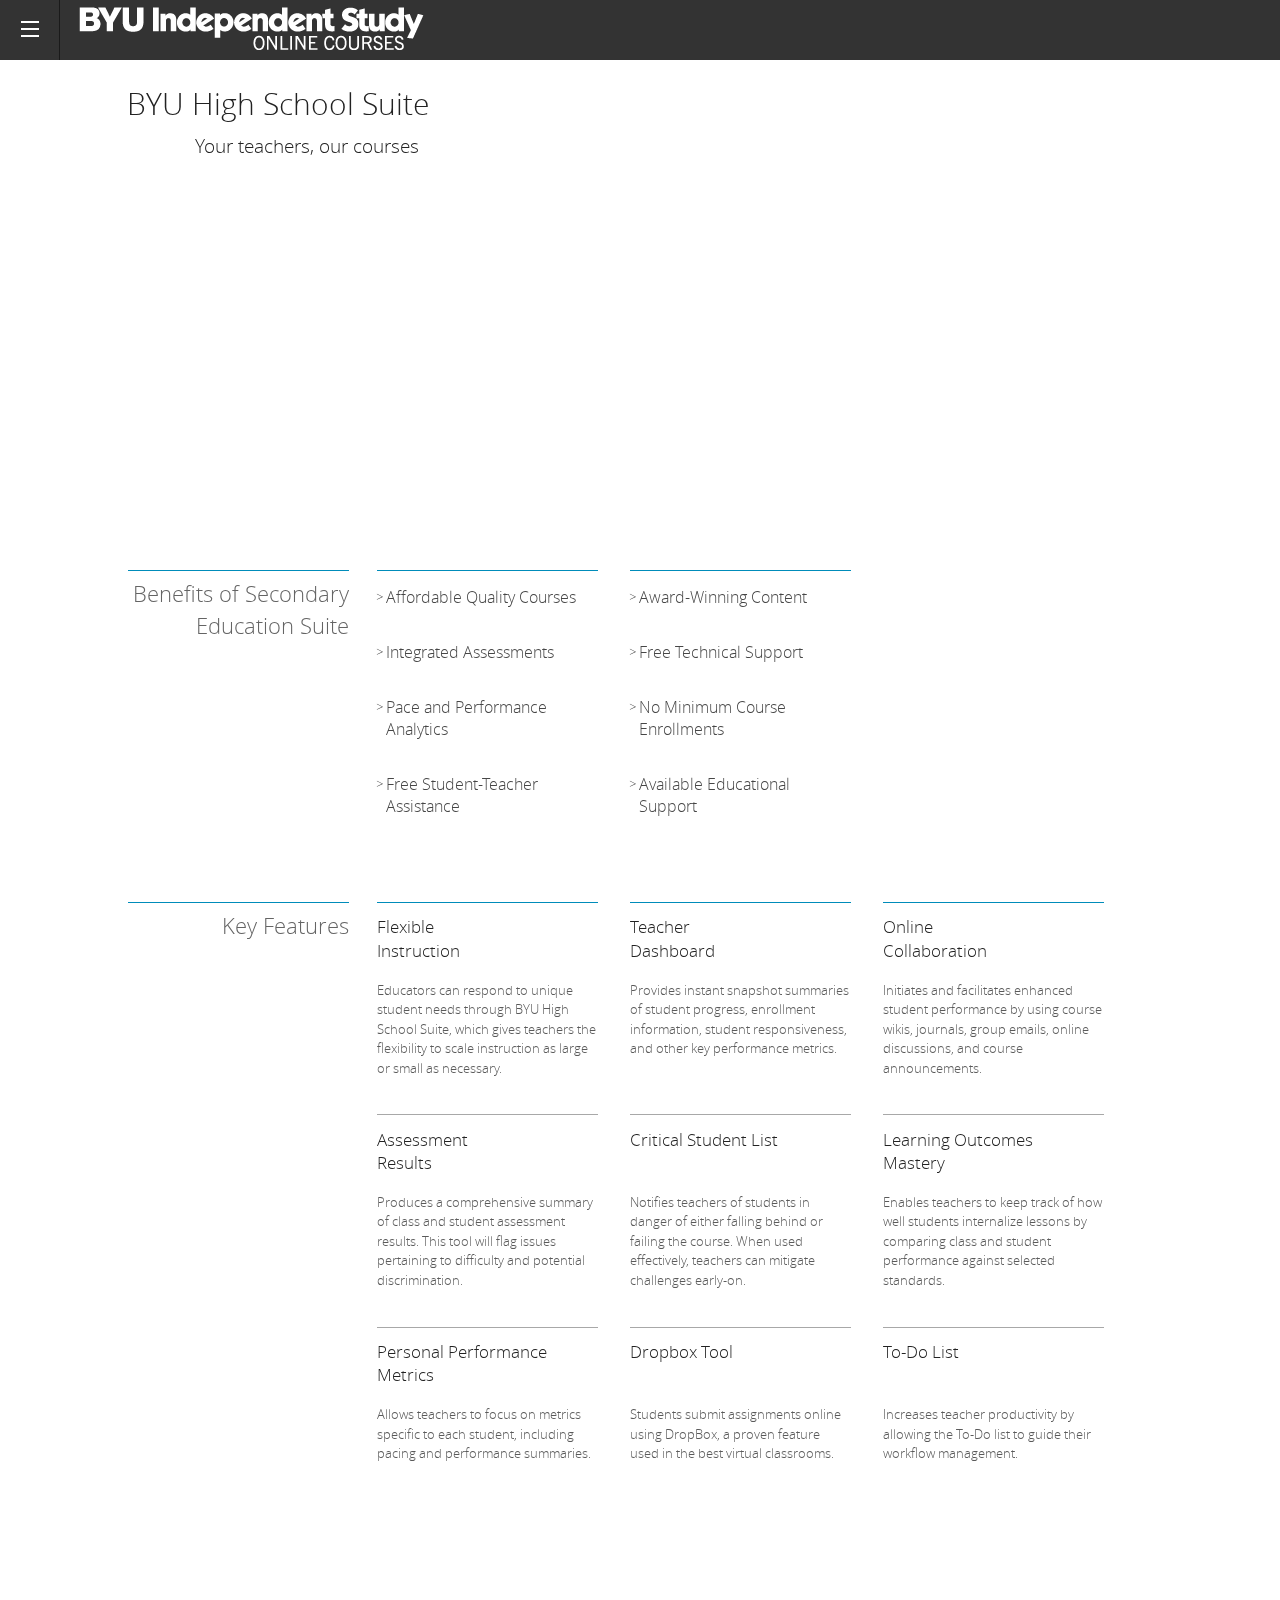
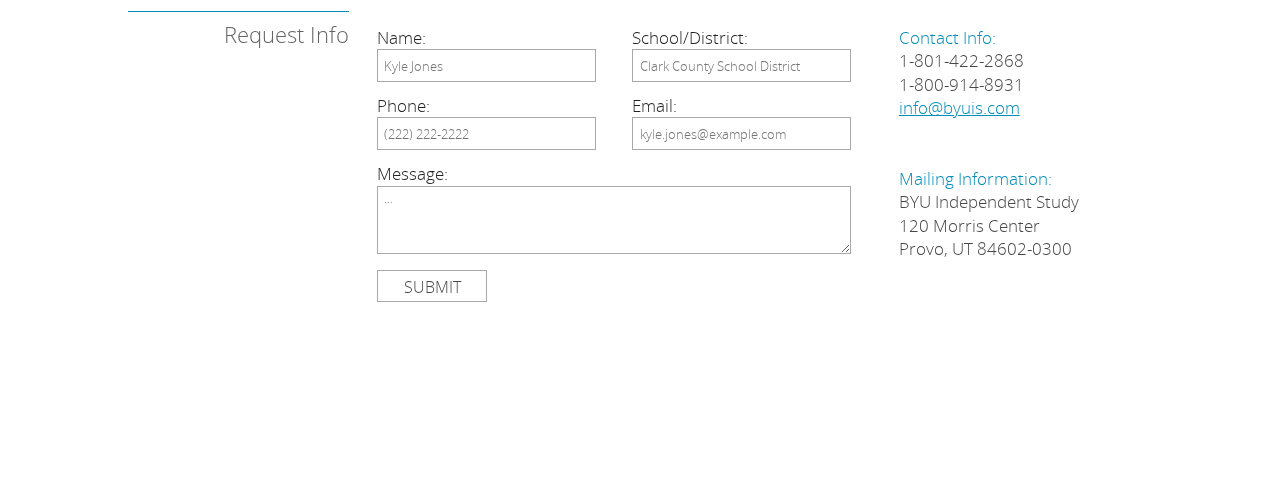
==== commit 0574b1f3: "Revert "Changed Fonts"" ====
--- a/index.html
+++ b/index.html
@@ -1,7 +1,7 @@
 <html>
 <head>
 	<meta name="viewport" content="width=device-width, initial-scale=1">
-	<link rel="stylesheet" href="stylesheets/index.css" type="text/css" />
+	<link rel="stylesheet" href="stylesheets/main.css" type="text/css" />
 	<script src="js/vendor/jquery-2.1.1.min.js"></script>
 	<script src="js/foundation/foundation.js"></script>
 	<script src="js/foundation/foundation.offcanvas.js"></script>
--- a/stylesheets/main.css
+++ b/stylesheets/main.css
@@ -0,0 +1,1894 @@
+/*@import "compass/css3";*/
+/* line 316, ../sass/foundation/components/_global.scss */
+meta.foundation-version {
+  font-family: "/5.3.0/";
+}
+
+/* line 320, ../sass/foundation/components/_global.scss */
+meta.foundation-mq-small {
+  font-family: "/only screen/";
+  width: 0em;
+}
+
+/* line 325, ../sass/foundation/components/_global.scss */
+meta.foundation-mq-medium {
+  font-family: "/only screen and (min-width:40.063em)/";
+  width: 40.063em;
+}
+
+/* line 330, ../sass/foundation/components/_global.scss */
+meta.foundation-mq-large {
+  font-family: "/only screen and (min-width:64.063em)/";
+  width: 64.063em;
+}
+
+/* line 335, ../sass/foundation/components/_global.scss */
+meta.foundation-mq-xlarge {
+  font-family: "/only screen and (min-width:90.063em)/";
+  width: 90.063em;
+}
+
+/* line 340, ../sass/foundation/components/_global.scss */
+meta.foundation-mq-xxlarge {
+  font-family: "/only screen and (min-width:120.063em)/";
+  width: 120.063em;
+}
+
+/* line 345, ../sass/foundation/components/_global.scss */
+meta.foundation-data-attribute-namespace {
+  font-family: false;
+}
+
+/* line 352, ../sass/foundation/components/_global.scss */
+html, body {
+  height: 100%;
+}
+
+/* line 357, ../sass/foundation/components/_global.scss */
+*,
+*:before,
+*:after {
+  -webkit-box-sizing: border-box;
+  -moz-box-sizing: border-box;
+  box-sizing: border-box;
+}
+
+/* line 362, ../sass/foundation/components/_global.scss */
+html,
+body {
+  font-size: 100%;
+}
+
+/* line 365, ../sass/foundation/components/_global.scss */
+body {
+  background: white;
+  color: #222222;
+  padding: 0;
+  margin: 0;
+  font-family: "Helvetica Neue", "Helvetica", Helvetica, Arial, sans-serif;
+  font-weight: normal;
+  font-style: normal;
+  line-height: 1;
+  position: relative;
+  cursor: default;
+}
+
+/* line 378, ../sass/foundation/components/_global.scss */
+a:hover {
+  cursor: pointer;
+}
+
+/* line 381, ../sass/foundation/components/_global.scss */
+img {
+  max-width: 100%;
+  height: auto;
+}
+
+/* line 383, ../sass/foundation/components/_global.scss */
+img {
+  -ms-interpolation-mode: bicubic;
+}
+
+/* line 389, ../sass/foundation/components/_global.scss */
+#map_canvas img,
+#map_canvas embed,
+#map_canvas object,
+.map_canvas img,
+.map_canvas embed,
+.map_canvas object {
+  max-width: none !important;
+}
+
+/* line 394, ../sass/foundation/components/_global.scss */
+.left {
+  float: left !important;
+}
+
+/* line 395, ../sass/foundation/components/_global.scss */
+.right {
+  float: right !important;
+}
+
+/* line 168, ../sass/foundation/components/_global.scss */
+.clearfix:before, .clearfix:after {
+  content: " ";
+  display: table;
+}
+/* line 169, ../sass/foundation/components/_global.scss */
+.clearfix:after {
+  clear: both;
+}
+
+/* line 397, ../sass/foundation/components/_global.scss */
+.hide {
+  display: none;
+}
+
+/* line 403, ../sass/foundation/components/_global.scss */
+.antialiased {
+  -webkit-font-smoothing: antialiased;
+  -moz-osx-font-smoothing: grayscale;
+}
+
+/* line 406, ../sass/foundation/components/_global.scss */
+img {
+  display: inline-block;
+  vertical-align: middle;
+}
+
+/* line 416, ../sass/foundation/components/_global.scss */
+textarea {
+  height: auto;
+  min-height: 50px;
+}
+
+/* line 419, ../sass/foundation/components/_global.scss */
+select {
+  width: 100%;
+}
+
+/* line 150, ../sass/foundation/components/_type.scss */
+.text-left {
+  text-align: left !important;
+}
+
+/* line 151, ../sass/foundation/components/_type.scss */
+.text-right {
+  text-align: right !important;
+}
+
+/* line 152, ../sass/foundation/components/_type.scss */
+.text-center {
+  text-align: center !important;
+}
+
+/* line 153, ../sass/foundation/components/_type.scss */
+.text-justify {
+  text-align: justify !important;
+}
+
+@media only screen and (max-width: 40em) {
+  /* line 157, ../sass/foundation/components/_type.scss */
+  .small-only-text-left {
+    text-align: left !important;
+  }
+
+  /* line 158, ../sass/foundation/components/_type.scss */
+  .small-only-text-right {
+    text-align: right !important;
+  }
+
+  /* line 159, ../sass/foundation/components/_type.scss */
+  .small-only-text-center {
+    text-align: center !important;
+  }
+
+  /* line 160, ../sass/foundation/components/_type.scss */
+  .small-only-text-justify {
+    text-align: justify !important;
+  }
+}
+@media only screen {
+  /* line 157, ../sass/foundation/components/_type.scss */
+  .small-text-left {
+    text-align: left !important;
+  }
+
+  /* line 158, ../sass/foundation/components/_type.scss */
+  .small-text-right {
+    text-align: right !important;
+  }
+
+  /* line 159, ../sass/foundation/components/_type.scss */
+  .small-text-center {
+    text-align: center !important;
+  }
+
+  /* line 160, ../sass/foundation/components/_type.scss */
+  .small-text-justify {
+    text-align: justify !important;
+  }
+}
+@media only screen and (min-width: 40.063em) and (max-width: 64em) {
+  /* line 157, ../sass/foundation/components/_type.scss */
+  .medium-only-text-left {
+    text-align: left !important;
+  }
+
+  /* line 158, ../sass/foundation/components/_type.scss */
+  .medium-only-text-right {
+    text-align: right !important;
+  }
+
+  /* line 159, ../sass/foundation/components/_type.scss */
+  .medium-only-text-center {
+    text-align: center !important;
+  }
+
+  /* line 160, ../sass/foundation/components/_type.scss */
+  .medium-only-text-justify {
+    text-align: justify !important;
+  }
+}
+@media only screen and (min-width: 40.063em) {
+  /* line 157, ../sass/foundation/components/_type.scss */
+  .medium-text-left {
+    text-align: left !important;
+  }
+
+  /* line 158, ../sass/foundation/components/_type.scss */
+  .medium-text-right {
+    text-align: right !important;
+  }
+
+  /* line 159, ../sass/foundation/components/_type.scss */
+  .medium-text-center {
+    text-align: center !important;
+  }
+
+  /* line 160, ../sass/foundation/components/_type.scss */
+  .medium-text-justify {
+    text-align: justify !important;
+  }
+}
+@media only screen and (min-width: 64.063em) and (max-width: 90em) {
+  /* line 157, ../sass/foundation/components/_type.scss */
+  .large-only-text-left {
+    text-align: left !important;
+  }
+
+  /* line 158, ../sass/foundation/components/_type.scss */
+  .large-only-text-right {
+    text-align: right !important;
+  }
+
+  /* line 159, ../sass/foundation/components/_type.scss */
+  .large-only-text-center {
+    text-align: center !important;
+  }
+
+  /* line 160, ../sass/foundation/components/_type.scss */
+  .large-only-text-justify {
+    text-align: justify !important;
+  }
+}
+@media only screen and (min-width: 64.063em) {
+  /* line 157, ../sass/foundation/components/_type.scss */
+  .large-text-left {
+    text-align: left !important;
+  }
+
+  /* line 158, ../sass/foundation/components/_type.scss */
+  .large-text-right {
+    text-align: right !important;
+  }
+
+  /* line 159, ../sass/foundation/components/_type.scss */
+  .large-text-center {
+    text-align: center !important;
+  }
+
+  /* line 160, ../sass/foundation/components/_type.scss */
+  .large-text-justify {
+    text-align: justify !important;
+  }
+}
+@media only screen and (min-width: 90.063em) and (max-width: 120em) {
+  /* line 157, ../sass/foundation/components/_type.scss */
+  .xlarge-only-text-left {
+    text-align: left !important;
+  }
+
+  /* line 158, ../sass/foundation/components/_type.scss */
+  .xlarge-only-text-right {
+    text-align: right !important;
+  }
+
+  /* line 159, ../sass/foundation/components/_type.scss */
+  .xlarge-only-text-center {
+    text-align: center !important;
+  }
+
+  /* line 160, ../sass/foundation/components/_type.scss */
+  .xlarge-only-text-justify {
+    text-align: justify !important;
+  }
+}
+@media only screen and (min-width: 90.063em) {
+  /* line 157, ../sass/foundation/components/_type.scss */
+  .xlarge-text-left {
+    text-align: left !important;
+  }
+
+  /* line 158, ../sass/foundation/components/_type.scss */
+  .xlarge-text-right {
+    text-align: right !important;
+  }
+
+  /* line 159, ../sass/foundation/components/_type.scss */
+  .xlarge-text-center {
+    text-align: center !important;
+  }
+
+  /* line 160, ../sass/foundation/components/_type.scss */
+  .xlarge-text-justify {
+    text-align: justify !important;
+  }
+}
+@media only screen and (min-width: 120.063em) and (max-width: 99999999em) {
+  /* line 157, ../sass/foundation/components/_type.scss */
+  .xxlarge-only-text-left {
+    text-align: left !important;
+  }
+
+  /* line 158, ../sass/foundation/components/_type.scss */
+  .xxlarge-only-text-right {
+    text-align: right !important;
+  }
+
+  /* line 159, ../sass/foundation/components/_type.scss */
+  .xxlarge-only-text-center {
+    text-align: center !important;
+  }
+
+  /* line 160, ../sass/foundation/components/_type.scss */
+  .xxlarge-only-text-justify {
+    text-align: justify !important;
+  }
+}
+@media only screen and (min-width: 120.063em) {
+  /* line 157, ../sass/foundation/components/_type.scss */
+  .xxlarge-text-left {
+    text-align: left !important;
+  }
+
+  /* line 158, ../sass/foundation/components/_type.scss */
+  .xxlarge-text-right {
+    text-align: right !important;
+  }
+
+  /* line 159, ../sass/foundation/components/_type.scss */
+  .xxlarge-text-center {
+    text-align: center !important;
+  }
+
+  /* line 160, ../sass/foundation/components/_type.scss */
+  .xxlarge-text-justify {
+    text-align: justify !important;
+  }
+}
+/* Typography resets */
+/* line 206, ../sass/foundation/components/_type.scss */
+div,
+dl,
+dt,
+dd,
+ul,
+ol,
+li,
+h1,
+h2,
+h3,
+h4,
+h5,
+h6,
+pre,
+form,
+p,
+blockquote,
+th,
+td {
+  margin: 0;
+  padding: 0;
+}
+
+/* Default Link Styles */
+/* line 212, ../sass/foundation/components/_type.scss */
+a {
+  color: #008cba;
+  text-decoration: none;
+  line-height: inherit;
+}
+/* line 218, ../sass/foundation/components/_type.scss */
+a:hover, a:focus {
+  color: #0078a0;
+}
+/* line 225, ../sass/foundation/components/_type.scss */
+a img {
+  border: none;
+}
+
+/* Default paragraph styles */
+/* line 229, ../sass/foundation/components/_type.scss */
+p {
+  font-family: inherit;
+  font-weight: normal;
+  font-size: 1rem;
+  line-height: 1.6;
+  margin-bottom: 1.25rem;
+  text-rendering: optimizeLegibility;
+}
+/* line 237, ../sass/foundation/components/_type.scss */
+p.lead {
+  font-size: 1.21875rem;
+  line-height: 1.6;
+}
+/* line 239, ../sass/foundation/components/_type.scss */
+p aside {
+  font-size: 0.875rem;
+  line-height: 1.35;
+  font-style: italic;
+}
+
+/* Default header styles */
+/* line 247, ../sass/foundation/components/_type.scss */
+h1, h2, h3, h4, h5, h6 {
+  font-family: "Helvetica Neue", "Helvetica", Helvetica, Arial, sans-serif;
+  font-weight: normal;
+  font-style: normal;
+  color: #222222;
+  text-rendering: optimizeLegibility;
+  margin-top: 0.2rem;
+  margin-bottom: 0.5rem;
+  line-height: 1.4;
+}
+/* line 257, ../sass/foundation/components/_type.scss */
+h1 small, h2 small, h3 small, h4 small, h5 small, h6 small {
+  font-size: 60%;
+  color: #6f6f6f;
+  line-height: 0;
+}
+
+/* line 264, ../sass/foundation/components/_type.scss */
+h1 {
+  font-size: 2.125rem;
+}
+
+/* line 265, ../sass/foundation/components/_type.scss */
+h2 {
+  font-size: 1.6875rem;
+}
+
+/* line 266, ../sass/foundation/components/_type.scss */
+h3 {
+  font-size: 1.375rem;
+}
+
+/* line 267, ../sass/foundation/components/_type.scss */
+h4 {
+  font-size: 1.125rem;
+}
+
+/* line 268, ../sass/foundation/components/_type.scss */
+h5 {
+  font-size: 1.125rem;
+}
+
+/* line 269, ../sass/foundation/components/_type.scss */
+h6 {
+  font-size: 1rem;
+}
+
+/* line 271, ../sass/foundation/components/_type.scss */
+.subheader {
+  line-height: 1.4;
+  color: #6f6f6f;
+  font-weight: normal;
+  margin-top: 0.2rem;
+  margin-bottom: 0.5rem;
+}
+
+/* line 273, ../sass/foundation/components/_type.scss */
+hr {
+  border: solid #dddddd;
+  border-width: 1px 0 0;
+  clear: both;
+  margin: 1.25rem 0 1.1875rem;
+  height: 0;
+}
+
+/* Helpful Typography Defaults */
+/* line 283, ../sass/foundation/components/_type.scss */
+em,
+i {
+  font-style: italic;
+  line-height: inherit;
+}
+
+/* line 289, ../sass/foundation/components/_type.scss */
+strong,
+b {
+  font-weight: bold;
+  line-height: inherit;
+}
+
+/* line 294, ../sass/foundation/components/_type.scss */
+small {
+  font-size: 60%;
+  line-height: inherit;
+}
+
+/* line 299, ../sass/foundation/components/_type.scss */
+code {
+  font-family: Consolas, "Liberation Mono", Courier, monospace;
+  font-weight: bold;
+  color: #bd260d;
+}
+
+/* Lists */
+/* line 308, ../sass/foundation/components/_type.scss */
+ul,
+ol,
+dl {
+  font-size: 1rem;
+  line-height: 1.6;
+  margin-bottom: 1.25rem;
+  list-style-position: outside;
+  font-family: inherit;
+}
+
+/* line 316, ../sass/foundation/components/_type.scss */
+ul {
+  margin-left: 1.1rem;
+}
+/* line 318, ../sass/foundation/components/_type.scss */
+ul.no-bullet {
+  margin-left: 0;
+}
+/* line 322, ../sass/foundation/components/_type.scss */
+ul.no-bullet li ul,
+ul.no-bullet li ol {
+  margin-left: 1.25rem;
+  margin-bottom: 0;
+  list-style: none;
+}
+
+/* Unordered Lists */
+/* line 335, ../sass/foundation/components/_type.scss */
+ul li ul,
+ul li ol {
+  margin-left: 1.25rem;
+  margin-bottom: 0;
+}
+/* line 343, ../sass/foundation/components/_type.scss */
+ul.square li ul, ul.circle li ul, ul.disc li ul {
+  list-style: inherit;
+}
+/* line 346, ../sass/foundation/components/_type.scss */
+ul.square {
+  list-style-type: square;
+  margin-left: 1.1rem;
+}
+/* line 347, ../sass/foundation/components/_type.scss */
+ul.circle {
+  list-style-type: circle;
+  margin-left: 1.1rem;
+}
+/* line 348, ../sass/foundation/components/_type.scss */
+ul.disc {
+  list-style-type: disc;
+  margin-left: 1.1rem;
+}
+/* line 349, ../sass/foundation/components/_type.scss */
+ul.no-bullet {
+  list-style: none;
+}
+
+/* Ordered Lists */
+/* line 353, ../sass/foundation/components/_type.scss */
+ol {
+  margin-left: 1.4rem;
+}
+/* line 357, ../sass/foundation/components/_type.scss */
+ol li ul,
+ol li ol {
+  margin-left: 1.25rem;
+  margin-bottom: 0;
+}
+
+/* Definition Lists */
+/* line 366, ../sass/foundation/components/_type.scss */
+dl dt {
+  margin-bottom: 0.3rem;
+  font-weight: bold;
+}
+/* line 370, ../sass/foundation/components/_type.scss */
+dl dd {
+  margin-bottom: 0.75rem;
+}
+
+/* Abbreviations */
+/* line 375, ../sass/foundation/components/_type.scss */
+abbr,
+acronym {
+  text-transform: uppercase;
+  font-size: 90%;
+  color: #222222;
+  border-bottom: 1px dotted #dddddd;
+  cursor: help;
+}
+
+/* line 382, ../sass/foundation/components/_type.scss */
+abbr {
+  text-transform: none;
+}
+
+/* Blockquotes */
+/* line 387, ../sass/foundation/components/_type.scss */
+blockquote {
+  margin: 0 0 1.25rem;
+  padding: 0.5625rem 1.25rem 0 1.1875rem;
+  border-left: 1px solid #dddddd;
+}
+/* line 392, ../sass/foundation/components/_type.scss */
+blockquote cite {
+  display: block;
+  font-size: 0.8125rem;
+  color: #555555;
+}
+/* line 396, ../sass/foundation/components/_type.scss */
+blockquote cite:before {
+  content: "\2014 \0020";
+}
+/* line 401, ../sass/foundation/components/_type.scss */
+blockquote cite a,
+blockquote cite a:visited {
+  color: #555555;
+}
+
+/* line 407, ../sass/foundation/components/_type.scss */
+blockquote,
+blockquote p {
+  line-height: 1.6;
+  color: #6f6f6f;
+}
+
+/* Microformats */
+/* line 413, ../sass/foundation/components/_type.scss */
+.vcard {
+  display: inline-block;
+  margin: 0 0 1.25rem 0;
+  border: 1px solid #dddddd;
+  padding: 0.625rem 0.75rem;
+}
+/* line 419, ../sass/foundation/components/_type.scss */
+.vcard li {
+  margin: 0;
+  display: block;
+}
+/* line 423, ../sass/foundation/components/_type.scss */
+.vcard .fn {
+  font-weight: bold;
+  font-size: 0.9375rem;
+}
+
+/* line 430, ../sass/foundation/components/_type.scss */
+.vevent .summary {
+  font-weight: bold;
+}
+/* line 432, ../sass/foundation/components/_type.scss */
+.vevent abbr {
+  cursor: default;
+  text-decoration: none;
+  font-weight: bold;
+  border: none;
+  padding: 0 0.0625rem;
+}
+
+@media only screen and (min-width: 40.063em) {
+  /* line 443, ../sass/foundation/components/_type.scss */
+  h1, h2, h3, h4, h5, h6 {
+    line-height: 1.4;
+  }
+
+  /* line 444, ../sass/foundation/components/_type.scss */
+  h1 {
+    font-size: 2.75rem;
+  }
+
+  /* line 445, ../sass/foundation/components/_type.scss */
+  h2 {
+    font-size: 2.3125rem;
+  }
+
+  /* line 446, ../sass/foundation/components/_type.scss */
+  h3 {
+    font-size: 1.6875rem;
+  }
+
+  /* line 447, ../sass/foundation/components/_type.scss */
+  h4 {
+    font-size: 1.4375rem;
+  }
+
+  /* line 448, ../sass/foundation/components/_type.scss */
+  h5 {
+    font-size: 1.125rem;
+  }
+
+  /* line 449, ../sass/foundation/components/_type.scss */
+  h6 {
+    font-size: 1rem;
+  }
+}
+/*
+ * Print styles.
+ *
+ * Inlined to avoid required HTTP connection: www.phpied.com/delay-loading-your-print-css/
+ * Credit to Paul Irish and HTML5 Boilerplate (html5boilerplate.com)
+*/
+/* line 460, ../sass/foundation/components/_type.scss */
+.print-only {
+  display: none !important;
+}
+
+@media print {
+  /* line 462, ../sass/foundation/components/_type.scss */
+  * {
+    background: transparent !important;
+    color: #000 !important;
+    /* Black prints faster: h5bp.com/s */
+    box-shadow: none !important;
+    text-shadow: none !important;
+  }
+
+  /* line 470, ../sass/foundation/components/_type.scss */
+  a,
+  a:visited {
+    text-decoration: underline;
+  }
+
+  /* line 471, ../sass/foundation/components/_type.scss */
+  a[href]:after {
+    content: " (" attr(href) ")";
+  }
+
+  /* line 473, ../sass/foundation/components/_type.scss */
+  abbr[title]:after {
+    content: " (" attr(title) ")";
+  }
+
+  /* line 478, ../sass/foundation/components/_type.scss */
+  .ir a:after,
+  a[href^="javascript:"]:after,
+  a[href^="#"]:after {
+    content: "";
+  }
+
+  /* line 481, ../sass/foundation/components/_type.scss */
+  pre,
+  blockquote {
+    border: 1px solid #999;
+    page-break-inside: avoid;
+  }
+
+  /* line 486, ../sass/foundation/components/_type.scss */
+  thead {
+    display: table-header-group;
+    /* h5bp.com/t */
+  }
+
+  /* line 489, ../sass/foundation/components/_type.scss */
+  tr,
+  img {
+    page-break-inside: avoid;
+  }
+
+  /* line 491, ../sass/foundation/components/_type.scss */
+  img {
+    max-width: 100% !important;
+  }
+
+  @page {
+    margin: 0.5cm;
+}
+
+  /* line 497, ../sass/foundation/components/_type.scss */
+  p,
+  h2,
+  h3 {
+    orphans: 3;
+    widows: 3;
+  }
+
+  /* line 503, ../sass/foundation/components/_type.scss */
+  h2,
+  h3 {
+    page-break-after: avoid;
+  }
+
+  /* line 505, ../sass/foundation/components/_type.scss */
+  .hide-on-print {
+    display: none !important;
+  }
+
+  /* line 506, ../sass/foundation/components/_type.scss */
+  .print-only {
+    display: block !important;
+  }
+
+  /* line 507, ../sass/foundation/components/_type.scss */
+  .hide-for-print {
+    display: none !important;
+  }
+
+  /* line 508, ../sass/foundation/components/_type.scss */
+  .show-for-print {
+    display: inherit !important;
+  }
+}
+/* line 274, ../sass/foundation/components/_offcanvas.scss */
+.off-canvas-wrap {
+  -webkit-backface-visibility: hidden;
+  position: relative;
+  width: 100%;
+  overflow: hidden;
+}
+/* line 126, ../sass/foundation/components/_offcanvas.scss */
+.off-canvas-wrap.move-right, .off-canvas-wrap.move-left {
+  min-height: 100%;
+  -webkit-overflow-scrolling: touch;
+}
+
+/* line 275, ../sass/foundation/components/_offcanvas.scss */
+.inner-wrap {
+  -webkit-backface-visibility: hidden;
+  position: relative;
+  width: 100%;
+  -webkit-transition: -webkit-transform 500ms ease;
+  -moz-transition: -moz-transform 500ms ease;
+  -ms-transition: -ms-transform 500ms ease;
+  -o-transition: -o-transform 500ms ease;
+  transition: transform 500ms ease;
+}
+/* line 168, ../sass/foundation/components/_global.scss */
+.inner-wrap:before, .inner-wrap:after {
+  content: " ";
+  display: table;
+}
+/* line 169, ../sass/foundation/components/_global.scss */
+.inner-wrap:after {
+  clear: both;
+}
+
+/* line 277, ../sass/foundation/components/_offcanvas.scss */
+.tab-bar {
+  -webkit-backface-visibility: hidden;
+  background: #333333;
+  color: white;
+  height: 3.75rem;
+  line-height: 3.75rem;
+  position: relative;
+}
+/* line 158, ../sass/foundation/components/_offcanvas.scss */
+.tab-bar h1, .tab-bar h2, .tab-bar h3, .tab-bar h4, .tab-bar h5, .tab-bar h6 {
+  color: white;
+  font-weight: bold;
+  line-height: 3.75rem;
+  margin: 0;
+}
+/* line 164, ../sass/foundation/components/_offcanvas.scss */
+.tab-bar h1, .tab-bar h2, .tab-bar h3, .tab-bar h4 {
+  font-size: 1.125rem;
+}
+
+/* line 279, ../sass/foundation/components/_offcanvas.scss */
+.left-small {
+  width: 3.75rem;
+  height: 3.75rem;
+  position: absolute;
+  top: 0;
+  border-right: solid 1px #1a1a1a;
+  left: 0;
+}
+
+/* line 280, ../sass/foundation/components/_offcanvas.scss */
+.right-small {
+  width: 3.75rem;
+  height: 3.75rem;
+  position: absolute;
+  top: 0;
+  border-left: solid 1px #1a1a1a;
+  right: 0;
+}
+
+/* line 282, ../sass/foundation/components/_offcanvas.scss */
+.tab-bar-section {
+  padding: 0 0.625rem;
+  position: absolute;
+  text-align: center;
+  height: 3.75rem;
+  top: 0;
+}
+@media only screen and (min-width: 40.063em) {
+  /* line 282, ../sass/foundation/components/_offcanvas.scss */
+  .tab-bar-section {
+    text-align: left;
+  }
+}
+/* line 195, ../sass/foundation/components/_offcanvas.scss */
+.tab-bar-section.left {
+  left: 0;
+  right: 3.75rem;
+}
+/* line 199, ../sass/foundation/components/_offcanvas.scss */
+.tab-bar-section.right {
+  left: 3.75rem;
+  right: 0;
+}
+/* line 203, ../sass/foundation/components/_offcanvas.scss */
+.tab-bar-section.middle {
+  left: 3.75rem;
+  right: 3.75rem;
+}
+
+/* line 286, ../sass/foundation/components/_offcanvas.scss */
+.tab-bar .menu-icon {
+  text-indent: 2.1875rem;
+  width: 3.75rem;
+  height: 3.75rem;
+  display: block;
+  padding: 0;
+  color: white;
+  position: relative;
+  transform: translate3d(0, 0, 0);
+}
+/* line 125, ../sass/foundation/components/_global.scss */
+.tab-bar .menu-icon span::after {
+  content: "";
+  position: absolute;
+  display: block;
+  height: 0;
+  top: 50%;
+  margin-top: -0.5rem;
+  left: 1.375rem;
+  box-shadow: 0 0px 0 1px white, 0 7px 0 1px white, 0 14px 0 1px white;
+  width: 1rem;
+}
+/* line 158, ../sass/foundation/components/_global.scss */
+.tab-bar .menu-icon span:hover:after {
+  box-shadow: 0 0px 0 1px #b3b3b3, 0 7px 0 1px #b3b3b3, 0 14px 0 1px #b3b3b3;
+}
+
+/* line 310, ../sass/foundation/components/_offcanvas.scss */
+.left-off-canvas-menu {
+  -webkit-backface-visibility: hidden;
+  width: 15.625rem;
+  top: 0;
+  bottom: 0;
+  position: absolute;
+  overflow-y: auto;
+  background: #333333;
+  z-index: 1001;
+  box-sizing: content-box;
+  transition: transform 500ms ease 0s;
+  -webkit-overflow-scrolling: touch;
+  -ms-transform: translate(-100%, 0);
+  -webkit-transform: translate3d(-100%, 0, 0);
+  -moz-transform: translate3d(-100%, 0, 0);
+  -ms-transform: translate3d(-100%, 0, 0);
+  -o-transform: translate3d(-100%, 0, 0);
+  transform: translate3d(-100%, 0, 0);
+  left: 0;
+}
+/* line 98, ../sass/foundation/components/_offcanvas.scss */
+.left-off-canvas-menu * {
+  -webkit-backface-visibility: hidden;
+}
+
+/* line 311, ../sass/foundation/components/_offcanvas.scss */
+.right-off-canvas-menu {
+  -webkit-backface-visibility: hidden;
+  width: 15.625rem;
+  top: 0;
+  bottom: 0;
+  position: absolute;
+  overflow-y: auto;
+  background: #333333;
+  z-index: 1001;
+  box-sizing: content-box;
+  transition: transform 500ms ease 0s;
+  -webkit-overflow-scrolling: touch;
+  -ms-transform: translate(100%, 0);
+  -webkit-transform: translate3d(100%, 0, 0);
+  -moz-transform: translate3d(100%, 0, 0);
+  -ms-transform: translate3d(100%, 0, 0);
+  -o-transform: translate3d(100%, 0, 0);
+  transform: translate3d(100%, 0, 0);
+  right: 0;
+}
+/* line 98, ../sass/foundation/components/_offcanvas.scss */
+.right-off-canvas-menu * {
+  -webkit-backface-visibility: hidden;
+}
+
+/* line 313, ../sass/foundation/components/_offcanvas.scss */
+ul.off-canvas-list {
+  list-style-type: none;
+  padding: 0;
+  margin: 0;
+}
+/* line 217, ../sass/foundation/components/_offcanvas.scss */
+ul.off-canvas-list li label {
+  display: block;
+  padding: 0.3rem 0.9375rem;
+  color: #999999;
+  text-transform: uppercase;
+  font-size: 0.75rem;
+  font-weight: bold;
+  background: #444444;
+  border-top: 1px solid #5e5e5e;
+  border-bottom: none;
+  margin: 0;
+}
+/* line 229, ../sass/foundation/components/_offcanvas.scss */
+ul.off-canvas-list li a {
+  display: block;
+  padding: 0.66667rem;
+  color: rgba(255, 255, 255, 0.7);
+  border-bottom: 1px solid #262626;
+  transition: background 300ms ease;
+}
+/* line 234, ../sass/foundation/components/_offcanvas.scss */
+ul.off-canvas-list li a:hover {
+  background: #242424;
+}
+
+/* line 319, ../sass/foundation/components/_offcanvas.scss */
+.move-right > .inner-wrap {
+  -ms-transform: translate(15.625rem, 0);
+  -webkit-transform: translate3d(15.625rem, 0, 0);
+  -moz-transform: translate3d(15.625rem, 0, 0);
+  -ms-transform: translate3d(15.625rem, 0, 0);
+  -o-transform: translate3d(15.625rem, 0, 0);
+  transform: translate3d(15.625rem, 0, 0);
+}
+/* line 322, ../sass/foundation/components/_offcanvas.scss */
+.move-right .exit-off-canvas {
+  -webkit-backface-visibility: hidden;
+  transition: background 300ms ease;
+  cursor: pointer;
+  box-shadow: -4px 0 4px rgba(0, 0, 0, 0.5), 4px 0 4px rgba(0, 0, 0, 0.5);
+  display: block;
+  position: absolute;
+  background: rgba(255, 255, 255, 0.2);
+  top: 0;
+  bottom: 0;
+  left: 0;
+  right: 0;
+  z-index: 1002;
+  -webkit-tap-highlight-color: rgba(0, 0, 0, 0);
+}
+@media only screen and (min-width: 40.063em) {
+  /* line 262, ../sass/foundation/components/_offcanvas.scss */
+  .move-right .exit-off-canvas:hover {
+    background: rgba(255, 255, 255, 0.05);
+  }
+}
+
+/* line 326, ../sass/foundation/components/_offcanvas.scss */
+.move-left > .inner-wrap {
+  -ms-transform: translate(-15.625rem, 0);
+  -webkit-transform: translate3d(-15.625rem, 0, 0);
+  -moz-transform: translate3d(-15.625rem, 0, 0);
+  -ms-transform: translate3d(-15.625rem, 0, 0);
+  -o-transform: translate3d(-15.625rem, 0, 0);
+  transform: translate3d(-15.625rem, 0, 0);
+}
+/* line 330, ../sass/foundation/components/_offcanvas.scss */
+.move-left .exit-off-canvas {
+  -webkit-backface-visibility: hidden;
+  transition: background 300ms ease;
+  cursor: pointer;
+  box-shadow: -4px 0 4px rgba(0, 0, 0, 0.5), 4px 0 4px rgba(0, 0, 0, 0.5);
+  display: block;
+  position: absolute;
+  background: rgba(255, 255, 255, 0.2);
+  top: 0;
+  bottom: 0;
+  left: 0;
+  right: 0;
+  z-index: 1002;
+  -webkit-tap-highlight-color: rgba(0, 0, 0, 0);
+}
+@media only screen and (min-width: 40.063em) {
+  /* line 262, ../sass/foundation/components/_offcanvas.scss */
+  .move-left .exit-off-canvas:hover {
+    background: rgba(255, 255, 255, 0.05);
+  }
+}
+
+/* line 333, ../sass/foundation/components/_offcanvas.scss */
+.offcanvas-overlap .left-off-canvas-menu, .offcanvas-overlap .right-off-canvas-menu {
+  -ms-transform: none;
+  -webkit-transform: none;
+  -moz-transform: none;
+  -o-transform: none;
+  transform: none;
+  z-index: 1003;
+}
+/* line 341, ../sass/foundation/components/_offcanvas.scss */
+.offcanvas-overlap .exit-offcanvas-menu {
+  -webkit-backface-visibility: hidden;
+  transition: background 300ms ease;
+  cursor: pointer;
+  box-shadow: -4px 0 4px rgba(0, 0, 0, 0.5), 4px 0 4px rgba(0, 0, 0, 0.5);
+  display: block;
+  position: absolute;
+  background: rgba(255, 255, 255, 0.2);
+  top: 0;
+  bottom: 0;
+  left: 0;
+  right: 0;
+  z-index: 1002;
+  -webkit-tap-highlight-color: rgba(0, 0, 0, 0);
+  z-index: 1002;
+}
+@media only screen and (min-width: 40.063em) {
+  /* line 262, ../sass/foundation/components/_offcanvas.scss */
+  .offcanvas-overlap .exit-offcanvas-menu:hover {
+    background: rgba(255, 255, 255, 0.05);
+  }
+}
+
+/* line 349, ../sass/foundation/components/_offcanvas.scss */
+.no-csstransforms .left-off-canvas-menu {
+  left: -15.625rem;
+}
+/* line 350, ../sass/foundation/components/_offcanvas.scss */
+.no-csstransforms .right-off-canvas-menu {
+  right: -15.625rem;
+}
+/* line 352, ../sass/foundation/components/_offcanvas.scss */
+.no-csstransforms .move-left > .inner-wrap {
+  right: 15.625rem;
+}
+/* line 353, ../sass/foundation/components/_offcanvas.scss */
+.no-csstransforms .move-right > .inner-wrap {
+  left: 15.625rem;
+}
+
+@font-face {
+  font-family: "OpenSansCn";
+  src: url(../fonts/OpenSans-CondLight.ttf);
+}
+
+@font-face {
+  font-family: "OpenSans";
+  src: url(../fonts/opensans-light-webfont.woff);
+}
+
+@font-face {
+  font-family: "Serveroff";
+  src: url(../fonts/Web_Serveroff.otf);
+}
+
+/* line 32, ../sass/main.scss */
+body {
+  padding: 0;
+  margin: 0;
+  color: #464646;
+  font-family: "OpenSans";
+  line-height: 1.5em;
+}
+
+/*.menu-sidebar {
+  @include display-box;
+  @include box-orient(horizontal);
+  @include box-align(stretch);
+  @include box-direction(reverse);
+  height: 200px;
+  width: 100%;
+  .content, .sidebar {
+    padding: 20px;
+  }
+  .content {
+    @include box-flex(4);
+    background-color: #c5c1b4;
+  }
+  .sidebar {
+    @include box-flex(1);
+    background-color: #375f99;
+    margin-right: 1px;
+  }
+}*/
+/* line 61, ../sass/main.scss */
+.myTitle {
+  padding-left: .5em;
+  padding-top: 4px;
+  padding-right: 1em;
+}
+
+/* line 67, ../sass/main.scss */
+.logo {
+  max-height: 2.9em;
+}
+
+/* line 71, ../sass/main.scss */
+.stripe {
+  position: relative;
+  padding: 3em .769em;
+}
+
+/* line 76, ../sass/main.scss */
+.one {
+  background: url("../img/scientist.jpg");
+  background-position: 85% 0px;
+  min-height: 150px;
+  background-size: cover;
+  background-repeat: no-repeat;
+}
+
+/* line 84, ../sass/main.scss */
+.two {
+  min-height: 450px;
+  padding-bottom: 1em;
+}
+
+/* line 89, ../sass/main.scss */
+.three {
+  text-align: center;
+  padding-top: 1.5em;
+  padding-bottom: 1.5em;
+}
+
+/* line 98, ../sass/main.scss */
+.headtext {
+  text-align: right;
+  margin-right: 32.24px;
+  margin-top: -2em;
+}
+
+/* line 104, ../sass/main.scss */
+.test {
+  display: block;
+  text-align: right;
+}
+
+/* line 110, ../sass/main.scss */
+.headh1 {
+  font-size: 1.9em;
+  font-family: "OpenSans";
+  text-align: left;
+  min-width: 300px;
+  max-width: 301px;
+  margin-left: calc(50% - 108px);
+  margin-right: 0px;
+  padding-right: 0;
+  padding-left: 0;
+  font-weight: 200;
+}
+
+/* line 122, ../sass/main.scss */
+.headh2 {
+  font-size: 1.2em;
+  font-family: "OpenSans";
+  text-align: left;
+  min-width: 300px;
+  max-width: 301px;
+  margin-left: calc(50% - 108px);
+  margin-right: 0px;
+  padding-right: 0;
+  padding-left: 0;
+  font-weight: 200;
+}
+
+/* line 135, ../sass/main.scss */
+.mainh2 {
+  font-size: 1.4em;
+  display: block;
+  orphans: 3;
+}
+
+/* line 144, ../sass/main.scss */
+.circleImg {
+  display: none;
+  position: absolute;
+  top: 10em;
+  right: 7em;
+  height: 10em;
+  width: 10em;
+  background-color: #000;
+}
+
+/* line 154, ../sass/main.scss */
+.list {
+  margin-left: 0;
+}
+
+/* line 158, ../sass/main.scss */
+.list li {
+  display: list-item;
+  padding: 0;
+  line-height: 1.4em;
+  font-family: "OpenSans";
+  padding-bottom: 32.24px;
+  margin-left: -2.4em;
+  list-style: none;
+  padding-left: 2.5em;
+}
+
+/* line 170, ../sass/main.scss */
+.list li:before {
+  content: "\003E \020";
+  font-family: "consolas";
+  font-weight: 200;
+  font-size: .8em;
+  padding-top: 0em;
+  margin-left: -.17em;
+  width: 0.8em;
+  float: left;
+  margin-bottom: .5em;
+}
+
+/* line 182, ../sass/main.scss */
+.list {
+  border-top: #008cba solid 1px;
+  display: inline-block;
+  text-align: left;
+  margin-top: 0;
+  padding-top: 15px;
+  list-style-type: circle;
+  -webkit-margin-before: 0em;
+  -webkit-margin-after: 0em;
+  -webkit-margin-start: 0px;
+  margin-right: 28px;
+  max-width: 221px;
+  overflow: visible;
+}
+
+/* line 197, ../sass/main.scss */
+.listHidden {
+  display: none;
+  margin-right: 0;
+}
+
+/* line 202, ../sass/main.scss */
+.tileContainer {
+  display: block;
+  margin: 0 auto;
+  text-align: center;
+}
+
+/* line 208, ../sass/main.scss */
+.floatTitle {
+  display: block;
+  width: 13.8em;
+  margin-top: .769em;
+  margin-left: calc(50% - 126px);
+  border-top: solid rgba(225, 225, 225, 0) 1px;
+  margin-right: .769em;
+}
+
+/* line 220, ../sass/main.scss */
+.threeh2 {
+  font-family: "OpenSans";
+  font-weight: 200;
+  font-size: 1.4em;
+  text-align: left;
+  display: block;
+  color: #646464;
+  margin-top: -1px;
+  padding-top: 7px;
+  padding-bottom: .769em;
+  margin-bottom: 0em;
+}
+
+/* line 234, ../sass/main.scss */
+.tile {
+  display: inline-block;
+  position: relative;
+  width: 13.8em;
+  min-height: 200px;
+  margin-top: .769em;
+  margin-right: 2.01em;
+  border-top: 1px solid #a8a8a8;
+  padding-top: .769em;
+  overflow: auto;
+}
+
+/* line 246, ../sass/main.scss */
+.listContainer {
+  padding: 0;
+  max-width: 759.48px;
+  text-align: left;
+  margin-top: 12.32px;
+  overflow: visible;
+  border-top: none;
+  min-height: 265px;
+}
+
+/* line 256, ../sass/main.scss */
+.tileInvis1 {
+  display: none;
+}
+
+/* line 260, ../sass/main.scss */
+.tileInvis {
+  display: none;
+}
+
+/* line 265, ../sass/main.scss */
+h3 {
+  display: block;
+  min-height: 3.5em;
+  font-size: 1.05em;
+  margin: 0;
+  font-weight: 400;
+  font-family: "OpenSans";
+  text-align: left;
+}
+
+/* line 277, ../sass/main.scss */
+p {
+  text-align: left;
+  font-family: "OpenSans";
+  font-size: 13px;
+  line-height: 1.5em;
+  margin: 1em 0;
+  color: #5a5a5a;
+  margin: .5em 0;
+}
+
+/* line 287, ../sass/main.scss */
+.tileText {
+  text-align: left;
+}
+
+/* line 291, ../sass/main.scss */
+.floatInfo {
+  display: none;
+  float: right;
+  margin-right: 32.24px;
+  width: 221px;
+  min-height: 12.6em;
+  margin-top: 12.32px;
+  padding: 0;
+  text-align: left;
+}
+
+/* line 302, ../sass/main.scss */
+.infoText {
+  font-family: "OpenSans";
+  font-size: 1.05em;
+  line-height: 1.4em;
+}
+
+/* line 308, ../sass/main.scss */
+.mailLink {
+  color: #008cba;
+  text-decoration: underline;
+}
+
+/* line 313, ../sass/main.scss */
+.contactTitle {
+  border-bottom: 1px solid #a8a8a8;
+  padding-bottom: 31px;
+}
+
+/* line 318, ../sass/main.scss */
+.contactInfoTitle {
+  color: #008cba;
+}
+
+/* line 322, ../sass/main.scss */
+#contactForm {
+  margin-bottom: 16px;
+}
+
+/* line 326, ../sass/main.scss */
+.contactQuarter {
+  display: inline-block;
+  margin: 0;
+  margin-right: 32.24px;
+  margin-top: 12.32px;
+}
+
+/* line 333, ../sass/main.scss */
+.contactHalf {
+  display: inline-block;
+  margin: 0;
+  margin-right: 32.24px;
+  margin-top: 12.32px;
+}
+
+/* line 340, ../sass/main.scss */
+input {
+  font-family: "OpenSans";
+  border: #a8a8a8 1px solid;
+  padding-left: .5em;
+}
+
+/* line 346, ../sass/main.scss */
+h4 {
+  display: block;
+  font-size: 1.05em;
+  margin-left: 0px;
+  margin-right: 0px;
+  margin-top: 0px;
+  margin-bottom: 0px;
+  font-weight: 400;
+  font-family: "OpenSans";
+  text-align: left;
+}
+
+/* line 358, ../sass/main.scss */
+textarea {
+  margin: 0;
+  font-family: "OpenSans";
+  border: #a8a8a8 1px solid;
+  padding-left: .5em;
+}
+
+/* line 365, ../sass/main.scss */
+input:focus {
+  border: 1px solid #008cba;
+}
+
+/* line 369, ../sass/main.scss */
+textarea:focus {
+  border: 1px solid #008cba;
+}
+
+/* line 373, ../sass/main.scss */
+.contactAreaQuarter {
+  box-sizing: border-box;
+  width: 219px;
+  height: 32.24px;
+}
+
+/* line 380, ../sass/main.scss */
+#message {
+  width: 221px;
+  min-height: 3.5em;
+}
+
+/* line 386, ../sass/main.scss */
+.displayToggle {
+  display: none;
+}
+
+/* line 390, ../sass/main.scss */
+.button1 {
+  float: left;
+  color: #464646;
+  height: 32.24px;
+  width: 110px;
+  border: 1px solid #a8a8a8;
+  font-family: "OpenSans";
+  margin-left: calc(50% - 127px);
+  line-height: 2em;
+  margin-top: 1em;
+  margin-bottom: 2em;
+  text-decoration: none;
+}
+
+/* line 404, ../sass/main.scss */
+.button1:hover {
+  border: 1px solid #008cba;
+  color: #008cba;
+}
+
+/* line 409, ../sass/main.scss */
+.firstTile {
+  border-color: #008cba;
+}
+
+/* line 413, ../sass/main.scss */
+.firstList {
+  border-color: #008cba;
+}
+
+/* line 417, ../sass/main.scss */
+img.form-success {
+  max-height: 1.5rem;
+  float: left;
+}
+
+/* line 421, ../sass/main.scss */
+div.form-success {
+  text-align: left;
+  line-height: 1rem;
+  margin: 1rem;
+}
+
+/*--------------------------------
+--------------------------------*/
+@media (min-width: 0px) and (max-width: 534px) {
+  /* line 430, ../sass/main.scss */
+  .test {
+    margin-top: -5em;
+  }
+
+  /* line 434, ../sass/main.scss */
+  .headtext {
+    display: none;
+  }
+}
+@media (min-width: 535px) {
+  /* line 443, ../sass/main.scss */
+  .one {
+    min-height: 300px;
+    background-position: 60% 0;
+  }
+
+  /* line 448, ../sass/main.scss */
+  .headh1 {
+    text-align: left;
+    min-width: 300px;
+    max-width: 400px;
+    margin-left: calc(50% - 8em);
+    margin-right: 0px;
+    padding-right: 0;
+    padding-left: 0;
+  }
+
+  /* line 457, ../sass/main.scss */
+  .headh2 {
+    text-align: left;
+    min-width: 300px;
+    max-width: 301px;
+    margin-left: calc(50% - 10.85em);
+    margin-right: 0px;
+    padding-right: 0;
+    padding-left: 0;
+  }
+}
+@media (min-width: 535px) {
+  /* line 469, ../sass/main.scss */
+  .secondTile {
+    border-color: #008cba;
+  }
+
+  /* line 473, ../sass/main.scss */
+  .one {
+    min-height: 300px;
+  }
+
+  /* line 477, ../sass/main.scss */
+  .headh1 {
+    text-align: left;
+    min-width: 300px;
+    max-width: 350px;
+    margin-left: calc(50% - 8em);
+    margin-right: 0px;
+    padding-right: 0;
+    padding-left: 0;
+  }
+
+  /* line 486, ../sass/main.scss */
+  .headh2 {
+    text-align: left;
+    min-width: 300px;
+    max-width: 301px;
+    margin-left: calc(50% - 12.45em);
+    margin-right: 0px;
+    padding-right: 0;
+    padding-left: 0;
+  }
+
+  /* line 495, ../sass/main.scss */
+  .two {
+    min-height: 0px;
+  }
+
+  /* line 499, ../sass/main.scss */
+  .list .liToggle {
+    display: none;
+  }
+
+  /* line 507, ../sass/main.scss */
+  .listHidden {
+    display: inline-block;
+  }
+
+  /* line 511, ../sass/main.scss */
+  .listContainer {
+    min-width: 480px;
+  }
+
+  /* line 515, ../sass/main.scss */
+  .floatTitle {
+    margin-left: calc(50% - 15.85em);
+  }
+
+  /* line 519, ../sass/main.scss */
+  .button1 {
+    margin-left: calc(50% - 15.85em);
+  }
+
+  /* line 523, ../sass/main.scss */
+  .tileInvis1 {
+    display: inline-block;
+  }
+
+  /* line 527, ../sass/main.scss */
+  #message {
+    width: 474.24;
+    min-height: 5.15em;
+  }
+}
+@media (min-width: 784px) {
+  /* line 534, ../sass/main.scss */
+  .thirdTile {
+    border-color: #008cba;
+  }
+
+  /* line 541, ../sass/main.scss */
+  .firstList {
+    border-color: #a8a8a8;
+  }
+
+  /* line 545, ../sass/main.scss */
+  .one {
+    min-height: 450px;
+    background-size: cover;
+    background-repeat: no-repeat;
+  }
+
+  /* line 551, ../sass/main.scss */
+  .headh1, .headh2 {
+    margin-left: calc(50% - 11.9em);
+    max-width: 850px;
+  }
+
+  /* line 557, ../sass/main.scss */
+  .headh2 {
+    margin-left: calc(50% - 15.42em);
+  }
+
+  /* line 564, ../sass/main.scss */
+  .threeh2list {
+    text-align: left;
+    border-top: 1px solid #008cba;
+  }
+
+  /* line 569, ../sass/main.scss */
+  .listTitle {
+    float: left;
+    margin-left: 0px;
+    margin-bottom: 100px;
+  }
+
+  /* line 577, ../sass/main.scss */
+  .listContainer {
+    min-width: 727.32px;
+    min-height: 265px;
+    padding: 0;
+  }
+
+  /* line 583, ../sass/main.scss */
+  ul .displayToggle {
+    display: list-item;
+  }
+
+  /* line 596, ../sass/main.scss */
+  .tile {
+    margin-right: 2.01em;
+    display: inline-block;
+  }
+
+  /* line 601, ../sass/main.scss */
+  .tileInvis {
+    display: inline-block;
+  }
+
+  /* line 605, ../sass/main.scss */
+  .floatTitle {
+    margin-left: calc(50% - 23.74em);
+  }
+
+  /* line 609, ../sass/main.scss */
+  .button1 {
+    margin-left: calc(50% - 23.74em);
+  }
+
+  /* line 613, ../sass/main.scss */
+  .floatInfo {
+    display: inline-block;
+  }
+
+  /* line 617, ../sass/main.scss */
+  .info {
+    display: none;
+  }
+
+  /* line 621, ../sass/main.scss */
+  .tileContainer {
+    max-width: 763px;
+  }
+
+  /* line 625, ../sass/main.scss */
+  .listTileContainer {
+    max-width: 250px;
+  }
+}
+@media (min-width: 1054px) {
+  /* line 632, ../sass/main.scss */
+  .one {
+    background-position: 50% 0;
+  }
+
+  /* line 636, ../sass/main.scss */
+  .headh1, .headh2 {
+    margin-left: calc(50% - 16.35em);
+  }
+
+  /* line 641, ../sass/main.scss */
+  .headh2 {
+    margin-left: calc(50% - 22.35em);
+  }
+
+  /* line 645, ../sass/main.scss */
+  .floatInfo {
+    margin-top: 27px;
+  }
+
+  /* line 652, ../sass/main.scss */
+  .topRow {
+    padding-top: 15px;
+  }
+
+  /* line 656, ../sass/main.scss */
+  #contactForm {
+    margin-bottom: 16px;
+  }
+
+  /* line 660, ../sass/main.scss */
+  .contactTitle {
+    border-bottom: none;
+  }
+
+  /* line 664, ../sass/main.scss */
+  .listContainer {
+    min-height: 265px;
+  }
+
+  /* line 668, ../sass/main.scss */
+  .floatTitle {
+    float: left;
+    margin-left: 0px;
+    margin-bottom: 26em;
+  }
+
+  /* line 674, ../sass/main.scss */
+  .button1 {
+    margin-left: calc(50% - 30.98em);
+  }
+
+  /* line 678, ../sass/main.scss */
+  .listTitle {
+    margin-bottom: 100px;
+  }
+
+  /* line 682, ../sass/main.scss */
+  .threeh2 {
+    text-align: right;
+    border-top: 1px solid #008cba;
+  }
+
+  /* line 687, ../sass/main.scss */
+  .tileContainer {
+    max-width: 1024px;
+  }
+}
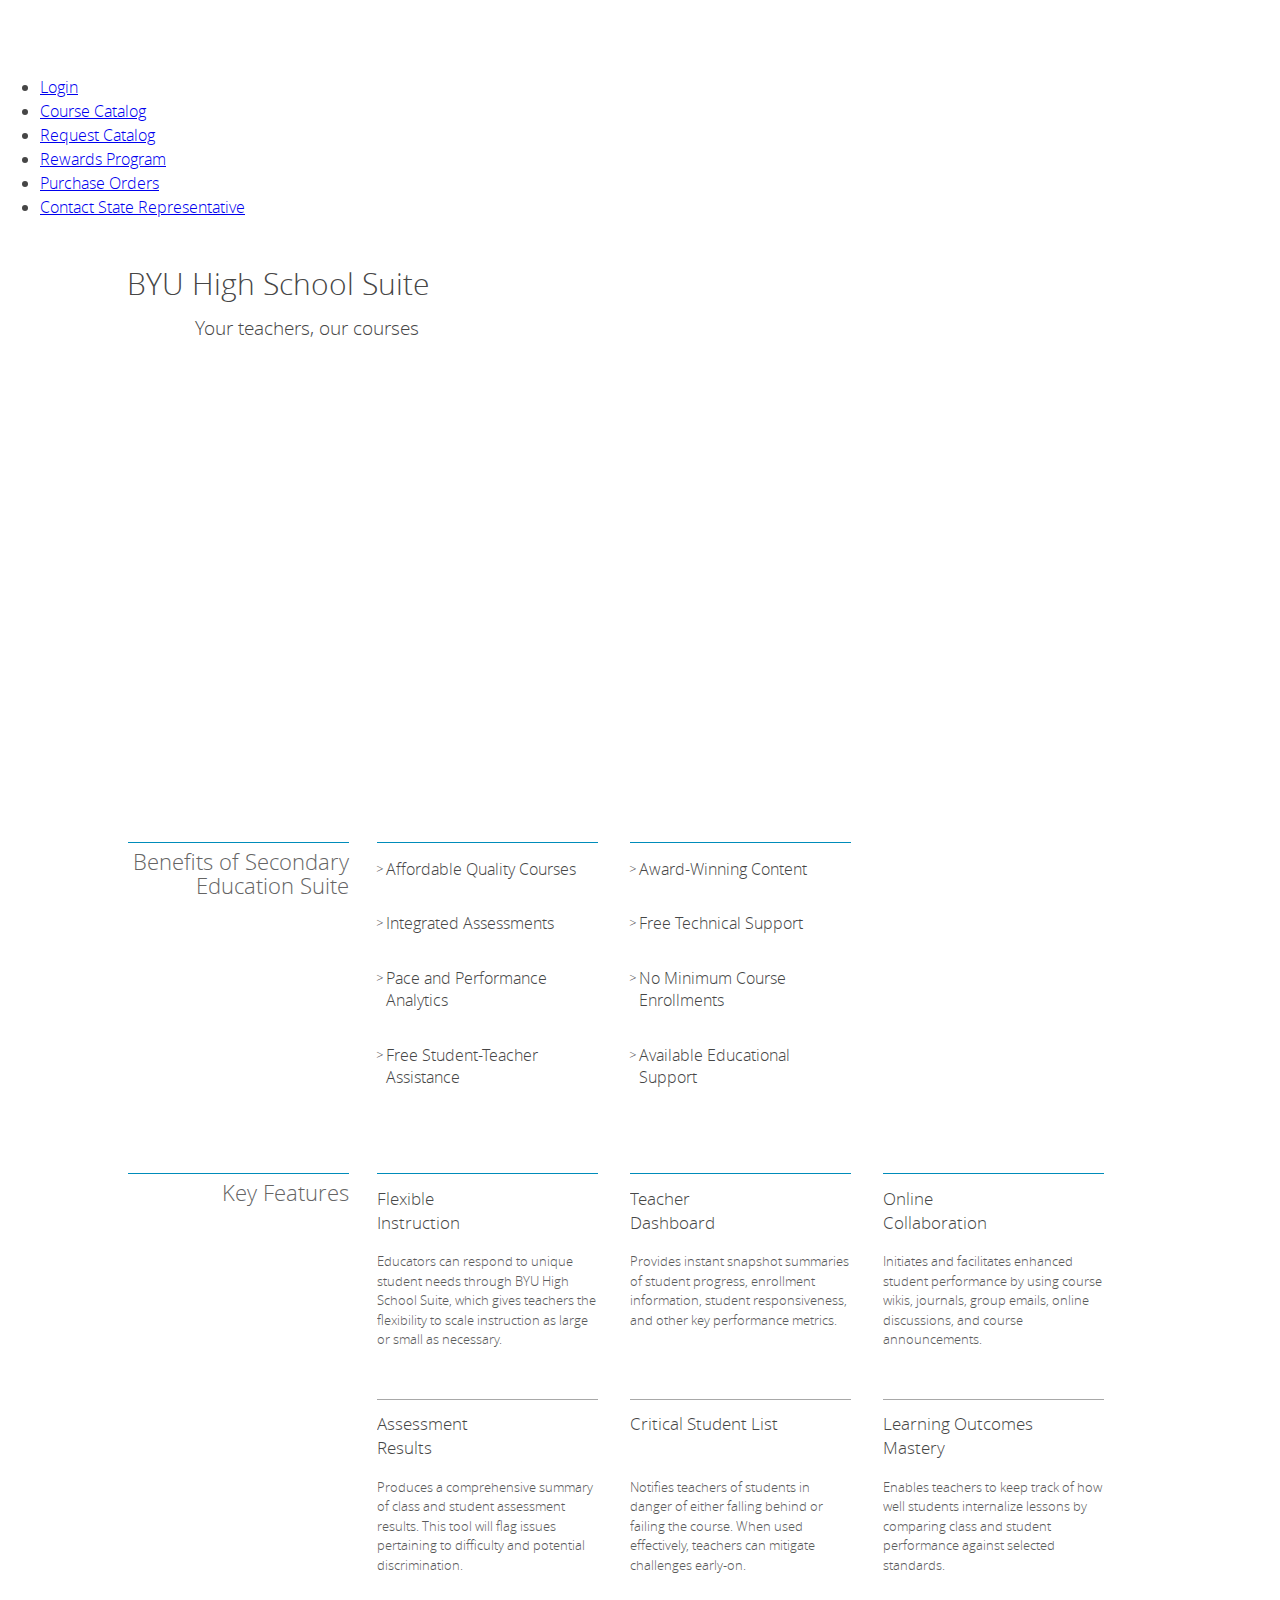
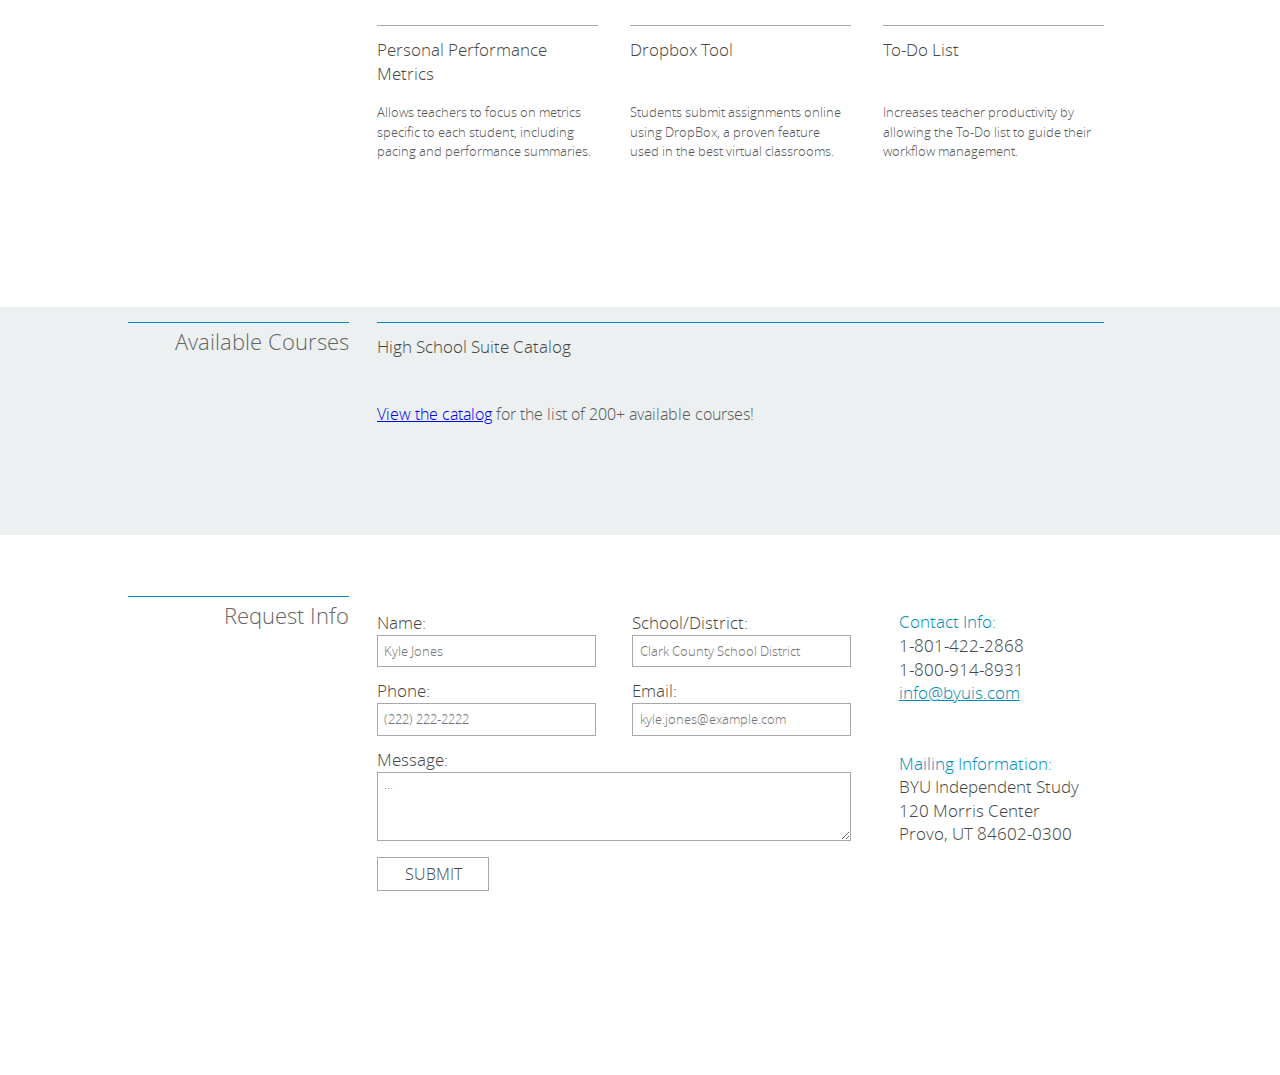
==== commit 90fbcc78: "Added catalog section" ====
--- a/index.html
+++ b/index.html
@@ -1,7 +1,7 @@
 <html>
 <head>
 	<meta name="viewport" content="width=device-width, initial-scale=1">
-	<link rel="stylesheet" href="stylesheets/main.css" type="text/css" />
+	<link rel="stylesheet" href="stylesheets/index.css" type="text/css" />
 	<script src="js/vendor/jquery-2.1.1.min.js"></script>
 	<script src="js/foundation/foundation.js"></script>
 	<script src="js/foundation/foundation.offcanvas.js"></script>
@@ -146,6 +146,17 @@
 					</div>
 				</div>
 				<!-- END OF: STRIPE THREE -->
+				<!-- CATALOG STRIPE -->
+				<div class="stripe catalog">
+					<div class="tileContainer">
+						<div class="floatTitle marginFix"><h2 class="threeh2">Available Courses</h2></div>
+						<div class="tile firstTile fullWidthTile">
+							<h3>High School Suite Catalog</h3>
+							<p class="plarge"><a href="http://is.byu.edu/site/courses/index.cfm#university=false|high-school=on|middle-school=false|continuing-education=false|ig=on|online=on|paper=on">View the catalog</a> for the list of 200+ available courses!</p>
+						</div>
+					</div>
+				</div>
+				<!-- END OF: CATALOG STRIPE -->
 				<!-- STRIPE FOUR -->
 				<div class="stripe four">
 					<!-- TILE CONTAINER -->
--- a/stylesheets/index.css
+++ b/stylesheets/index.css
@@ -0,0 +1,752 @@
+/*@import "compass/css3";*/
+@font-face {
+  font-family: "OpenSansCn";
+  src: url(../fonts/OpenSans-CondLight.ttf);
+}
+@font-face {
+  font-family: "OpenSans";
+  src: url(../fonts/opensans-light-webfont.woff);
+}
+@font-face {
+  font-family: "Serveroff";
+  src: url(../fonts/Web_Serveroff.otf);
+}
+/* line 32, ../sass/index.scss */
+body {
+  padding: 0;
+  margin: 0;
+  color: #464646;
+  font-family: "OpenSans";
+  line-height: 1.5em;
+}
+
+/*.menu-sidebar {
+  @include display-box;
+  @include box-orient(horizontal);
+  @include box-align(stretch);
+  @include box-direction(reverse);
+  height: 200px;
+  width: 100%;
+  .content, .sidebar {
+    padding: 20px;
+  }
+  .content {
+    @include box-flex(4);
+    background-color: #c5c1b4;
+  }
+  .sidebar {
+    @include box-flex(1);
+    background-color: #375f99;
+    margin-right: 1px;
+  }
+}*/
+/* line 61, ../sass/index.scss */
+.myTitle {
+  padding-left: .5em;
+  padding-top: 4px;
+  padding-right: 1em;
+}
+
+/* line 67, ../sass/index.scss */
+.logo {
+  max-height: 2.9em;
+}
+
+/* line 71, ../sass/index.scss */
+.stripe {
+  position: relative;
+  padding: 3em .769em;
+}
+
+/* line 76, ../sass/index.scss */
+.one {
+  background: url("../img/scientist.jpg");
+  background-position: 85% 0px;
+  min-height: 150px;
+  background-size: cover;
+  background-repeat: no-repeat;
+}
+
+/* line 84, ../sass/index.scss */
+.two {
+  min-height: 450px;
+  padding-bottom: 1em;
+}
+
+/* line 89, ../sass/index.scss */
+.three {
+  text-align: center;
+  padding-top: 1.5em;
+  padding-bottom: 1.5em;
+}
+
+/* line 98, ../sass/index.scss */
+.headtext {
+  text-align: right;
+  margin-right: 32.24px;
+  margin-top: -2em;
+}
+
+/* line 104, ../sass/index.scss */
+.test {
+  display: block;
+  text-align: right;
+}
+
+/* line 110, ../sass/index.scss */
+.headh1 {
+  font-size: 1.9em;
+  font-family: "OpenSans";
+  text-align: left;
+  min-width: 300px;
+  max-width: 301px;
+  margin-left: calc(50% - 108px);
+  margin-right: 0px;
+  padding-right: 0;
+  padding-left: 0;
+  font-weight: 200;
+}
+
+/* line 122, ../sass/index.scss */
+.headh2 {
+  font-size: 1.2em;
+  font-family: "OpenSans";
+  text-align: left;
+  min-width: 300px;
+  max-width: 301px;
+  margin-left: calc(50% - 108px);
+  margin-right: 0px;
+  padding-right: 0;
+  padding-left: 0;
+  font-weight: 200;
+}
+
+/* line 135, ../sass/index.scss */
+.mainh2 {
+  font-size: 1.4em;
+  display: block;
+  orphans: 3;
+}
+
+/* line 144, ../sass/index.scss */
+.circleImg {
+  display: none;
+  position: absolute;
+  top: 10em;
+  right: 7em;
+  height: 10em;
+  width: 10em;
+  background-color: #000;
+}
+
+/* line 154, ../sass/index.scss */
+.list {
+  margin-left: 0;
+  padding-left: 0;
+}
+
+/* line 159, ../sass/index.scss */
+.list li {
+  display: list-item;
+  padding: 0;
+  line-height: 1.4em;
+  font-family: "OpenSans";
+  padding-bottom: 32.24px;
+  margin-left: -2.4em;
+  list-style: none;
+  padding-left: 2.5em;
+}
+
+/* line 171, ../sass/index.scss */
+.list li:before {
+  content: "\003E \020";
+  font-family: "consolas";
+  font-weight: 200;
+  font-size: .8em;
+  padding-top: 0em;
+  margin-left: -.17em;
+  width: 0.8em;
+  float: left;
+  margin-bottom: .5em;
+}
+
+/* line 183, ../sass/index.scss */
+.list {
+  border-top: #008cba solid 1px;
+  display: inline-block;
+  text-align: left;
+  margin-top: 0;
+  padding-top: 15px;
+  list-style-type: circle;
+  -webkit-margin-before: 0em;
+  -webkit-margin-after: 0em;
+  -webkit-margin-start: 0px;
+  margin-right: 28px;
+  max-width: 221px;
+  overflow: visible;
+}
+
+/* line 198, ../sass/index.scss */
+.listHidden {
+  display: none;
+  margin-right: 0;
+}
+
+/* line 203, ../sass/index.scss */
+.tileContainer {
+  display: block;
+  margin: 0 auto;
+  text-align: center;
+}
+
+/* line 209, ../sass/index.scss */
+.floatTitle {
+  display: block;
+  width: 13.8em;
+  margin-top: .769em;
+  margin-left: calc(50% - 126px);
+  border-top: solid rgba(225, 225, 225, 0) 1px;
+  margin-right: .769em;
+}
+
+/* line 221, ../sass/index.scss */
+.threeh2 {
+  font-family: "OpenSans";
+  font-weight: 200;
+  font-size: 1.4em;
+  text-align: left;
+  display: block;
+  color: #646464;
+  margin-top: -1px;
+  padding-top: 7px;
+  padding-bottom: .769em;
+  margin-bottom: 0em;
+}
+
+/* line 234, ../sass/index.scss */
+.tile {
+  display: inline-block;
+  position: relative;
+  width: 13.8em;
+  min-height: 200px;
+  margin-top: .769em;
+  margin-right: 2.01em;
+  border-top: 1px solid #a8a8a8;
+  padding-top: .769em;
+  overflow: auto;
+}
+
+/* line 246, ../sass/index.scss */
+.listContainer {
+  padding: 0;
+  max-width: 759.48px;
+  text-align: left;
+  margin-top: 12.32px;
+  overflow: visible;
+  border-top: none;
+  min-height: 265px;
+}
+
+/* line 256, ../sass/index.scss */
+.tileInvis1 {
+  display: none;
+}
+
+/* line 260, ../sass/index.scss */
+.tileInvis {
+  display: none;
+}
+
+/* line 265, ../sass/index.scss */
+h3 {
+  display: block;
+  min-height: 3.5em;
+  font-size: 1.05em;
+  margin: 0;
+  font-weight: 400;
+  font-family: "OpenSans";
+  text-align: left;
+}
+
+/* line 276, ../sass/index.scss */
+.catalog {
+  padding-bottom: 0;
+  padding-top: .2em;
+  margin-top: 2.8em;
+  background-color: rgba(0, 55, 73, 0.075);
+}
+
+/* line 292, ../sass/index.scss */
+p {
+  text-align: left;
+  font-family: "OpenSans";
+  font-size: 13px;
+  line-height: 1.5em;
+  margin: 1em 0;
+  color: #5a5a5a;
+  margin: .5em 0;
+}
+
+/* line 302, ../sass/index.scss */
+.plarge {
+  font-size: 1rem;
+}
+
+/* line 308, ../sass/index.scss */
+.tileText {
+  text-align: left;
+}
+
+/* line 312, ../sass/index.scss */
+.floatInfo {
+  display: none;
+  float: right;
+  margin-right: 32.24px;
+  width: 221px;
+  min-height: 12.6em;
+  margin-top: 12.32px;
+  padding: 0;
+  text-align: left;
+}
+
+/* line 323, ../sass/index.scss */
+.infoText {
+  font-family: "OpenSans";
+  font-size: 1.05em;
+  line-height: 1.4em;
+}
+
+/* line 329, ../sass/index.scss */
+.mailLink {
+  color: #008cba;
+  text-decoration: underline;
+}
+
+/* line 334, ../sass/index.scss */
+.contactTitle {
+  border-bottom: 1px solid #a8a8a8;
+  padding-bottom: 31px;
+}
+
+/* line 339, ../sass/index.scss */
+.contactInfoTitle {
+  color: #008cba;
+}
+
+/* line 343, ../sass/index.scss */
+#contactForm {
+  margin-bottom: 16px;
+}
+
+/* line 347, ../sass/index.scss */
+.contactQuarter {
+  display: inline-block;
+  margin: 0;
+  margin-right: 32.24px;
+  margin-top: 12.32px;
+}
+
+/* line 354, ../sass/index.scss */
+.contactHalf {
+  display: inline-block;
+  margin: 0;
+  margin-right: 32.24px;
+  margin-top: 12.32px;
+}
+
+/* line 361, ../sass/index.scss */
+input {
+  font-family: "OpenSans";
+  border: #a8a8a8 1px solid;
+  padding-left: .5em;
+}
+
+/* line 367, ../sass/index.scss */
+h4 {
+  display: block;
+  font-size: 1.05em;
+  margin-left: 0px;
+  margin-right: 0px;
+  margin-top: 0px;
+  margin-bottom: 0px;
+  font-weight: 400;
+  font-family: "OpenSans";
+  text-align: left;
+}
+
+/* line 379, ../sass/index.scss */
+textarea {
+  margin: 0;
+  font-family: "OpenSans";
+  border: #a8a8a8 1px solid;
+  padding-left: .5em;
+}
+
+/* line 386, ../sass/index.scss */
+input:focus {
+  border: 1px solid #008cba;
+}
+
+/* line 390, ../sass/index.scss */
+textarea:focus {
+  border: 1px solid #008cba;
+}
+
+/* line 394, ../sass/index.scss */
+.contactAreaQuarter {
+  box-sizing: border-box;
+  width: 219px;
+  height: 32.24px;
+}
+
+/* line 401, ../sass/index.scss */
+#message {
+  width: 221px;
+  min-height: 3.5em;
+}
+
+/* line 407, ../sass/index.scss */
+.displayToggle {
+  display: none;
+}
+
+/* line 411, ../sass/index.scss */
+.button1 {
+  float: left;
+  color: #464646;
+  height: 32.24px;
+  width: 110px;
+  border: 1px solid #a8a8a8;
+  font-family: "OpenSans";
+  margin-left: calc(50% - 127px);
+  line-height: 2em;
+  margin-top: 1em;
+  margin-bottom: 2em;
+  text-decoration: none;
+}
+
+/* line 425, ../sass/index.scss */
+.button1:hover {
+  border: 1px solid #008cba;
+  color: #008cba;
+  cursor: pointer;
+}
+
+/* line 431, ../sass/index.scss */
+.firstTile {
+  border-color: #008cba;
+}
+
+/* line 435, ../sass/index.scss */
+.firstList {
+  border-color: #008cba;
+}
+
+/* line 439, ../sass/index.scss */
+img.form-success {
+  max-height: 1.5rem;
+  float: left;
+}
+
+/* line 443, ../sass/index.scss */
+div.form-success {
+  text-align: left;
+  line-height: 1rem;
+  margin: 1rem;
+}
+
+/*--------------------------------
+--------------------------------*/
+@media (min-width: 0px) and (max-width: 534px) {
+  /* line 452, ../sass/index.scss */
+  .test {
+    margin-top: -5em;
+  }
+
+  /* line 456, ../sass/index.scss */
+  .headtext {
+    display: none;
+  }
+}
+@media (min-width: 535px) {
+  /* line 465, ../sass/index.scss */
+  .one {
+    min-height: 300px;
+    background-position: 60% 0;
+  }
+
+  /* line 470, ../sass/index.scss */
+  .headh1 {
+    text-align: left;
+    min-width: 300px;
+    max-width: 400px;
+    margin-left: calc(50% - 8em);
+    margin-right: 0px;
+    padding-right: 0;
+    padding-left: 0;
+  }
+
+  /* line 479, ../sass/index.scss */
+  .headh2 {
+    text-align: left;
+    min-width: 300px;
+    max-width: 301px;
+    margin-left: calc(50% - 10.85em);
+    margin-right: 0px;
+    padding-right: 0;
+    padding-left: 0;
+  }
+
+  /* line 489, ../sass/index.scss */
+  .fullWidthTile {
+    width: calc(13.8em * 2 + 2.01em * 1);
+  }
+}
+@media (min-width: 535px) {
+  /* line 496, ../sass/index.scss */
+  .secondTile {
+    border-color: #008cba;
+  }
+
+  /* line 500, ../sass/index.scss */
+  .one {
+    min-height: 300px;
+  }
+
+  /* line 504, ../sass/index.scss */
+  .headh1 {
+    text-align: left;
+    min-width: 300px;
+    max-width: 350px;
+    margin-left: calc(50% - 8em);
+    margin-right: 0px;
+    padding-right: 0;
+    padding-left: 0;
+  }
+
+  /* line 513, ../sass/index.scss */
+  .headh2 {
+    text-align: left;
+    min-width: 300px;
+    max-width: 301px;
+    margin-left: calc(50% - 12.45em);
+    margin-right: 0px;
+    padding-right: 0;
+    padding-left: 0;
+  }
+
+  /* line 522, ../sass/index.scss */
+  .two {
+    min-height: 0px;
+  }
+
+  /* line 526, ../sass/index.scss */
+  .list .liToggle {
+    display: none;
+  }
+
+  /* line 533, ../sass/index.scss */
+  .listHidden {
+    display: inline-block;
+  }
+
+  /* line 537, ../sass/index.scss */
+  .listContainer {
+    min-width: 480px;
+  }
+
+  /* line 541, ../sass/index.scss */
+  .floatTitle {
+    margin-left: calc(50% - 15.85em);
+  }
+
+  /* line 545, ../sass/index.scss */
+  .button1 {
+    margin-left: calc(50% - 15.85em);
+  }
+
+  /* line 549, ../sass/index.scss */
+  .tileInvis1 {
+    display: inline-block;
+  }
+
+  /* line 553, ../sass/index.scss */
+  #message {
+    width: 474.24;
+    min-height: 5.15em;
+  }
+}
+@media (min-width: 784px) {
+  /* line 560, ../sass/index.scss */
+  .thirdTile {
+    border-color: #008cba;
+  }
+
+  /* line 567, ../sass/index.scss */
+  .firstList {
+    border-color: #a8a8a8;
+  }
+
+  /* line 571, ../sass/index.scss */
+  .one {
+    min-height: 450px;
+    background-size: cover;
+    background-repeat: no-repeat;
+  }
+
+  /* line 577, ../sass/index.scss */
+  .headh1, .headh2 {
+    margin-left: calc(50% - 11.9em);
+    max-width: 850px;
+  }
+
+  /* line 583, ../sass/index.scss */
+  .headh2 {
+    margin-left: calc(50% - 15.42em);
+  }
+
+  /* line 590, ../sass/index.scss */
+  .threeh2list {
+    text-align: left;
+    border-top: 1px solid #008cba;
+  }
+
+  /* line 595, ../sass/index.scss */
+  .listTitle {
+    float: left;
+    margin-left: 0px;
+    margin-bottom: 100px;
+  }
+
+  /* line 603, ../sass/index.scss */
+  .listContainer {
+    min-width: 727.32px;
+    min-height: 265px;
+    padding: 0;
+  }
+
+  /* line 609, ../sass/index.scss */
+  ul .displayToggle {
+    display: list-item;
+  }
+
+  /* line 622, ../sass/index.scss */
+  .tile {
+    margin-right: 2.01em;
+    display: inline-block;
+  }
+
+  /* line 627, ../sass/index.scss */
+  .tileInvis {
+    display: inline-block;
+  }
+
+  /* line 631, ../sass/index.scss */
+  .floatTitle {
+    margin-left: calc(50% - 23.74em);
+  }
+
+  /* line 635, ../sass/index.scss */
+  .button1 {
+    margin-left: calc(50% - 23.74em);
+  }
+
+  /* line 639, ../sass/index.scss */
+  .floatInfo {
+    display: inline-block;
+  }
+
+  /* line 643, ../sass/index.scss */
+  .info {
+    display: none;
+  }
+
+  /* line 647, ../sass/index.scss */
+  .tileContainer {
+    max-width: 763px;
+  }
+
+  /* line 651, ../sass/index.scss */
+  .listTileContainer {
+    max-width: 250px;
+  }
+
+  /* line 655, ../sass/index.scss */
+  .fullWidthTile {
+    width: calc(13.8em * 3 + 2.01em * 2);
+  }
+}
+@media (min-width: 1054px) {
+  /* line 663, ../sass/index.scss */
+  .one {
+    background-position: 50% 0;
+  }
+
+  /* line 667, ../sass/index.scss */
+  .headh1, .headh2 {
+    margin-left: calc(50% - 16.35em);
+  }
+
+  /* line 672, ../sass/index.scss */
+  .headh2 {
+    margin-left: calc(50% - 22.35em);
+  }
+
+  /* line 676, ../sass/index.scss */
+  .floatInfo {
+    margin-top: 27px;
+  }
+
+  /* line 683, ../sass/index.scss */
+  .topRow {
+    padding-top: 15px;
+  }
+
+  /* line 687, ../sass/index.scss */
+  #contactForm {
+    margin-bottom: 16px;
+  }
+
+  /* line 691, ../sass/index.scss */
+  .contactTitle {
+    border-bottom: none;
+  }
+
+  /* line 695, ../sass/index.scss */
+  .listContainer {
+    min-height: 265px;
+  }
+
+  /* line 699, ../sass/index.scss */
+  .floatTitle {
+    float: left;
+    margin-left: 0px;
+    margin-bottom: 26em;
+  }
+
+  /* line 705, ../sass/index.scss */
+  .button1 {
+    margin-left: calc(50% - 30.98em);
+  }
+
+  /* line 709, ../sass/index.scss */
+  .listTitle {
+    margin-bottom: 100px;
+  }
+
+  /* line 713, ../sass/index.scss */
+  .threeh2 {
+    text-align: right;
+    border-top: 1px solid #008cba;
+  }
+
+  /* line 718, ../sass/index.scss */
+  .tileContainer {
+    max-width: 1024px;
+  }
+
+  /* line 722, ../sass/index.scss */
+  .marginFix {
+    margin-bottom: 50px;
+  }
+}
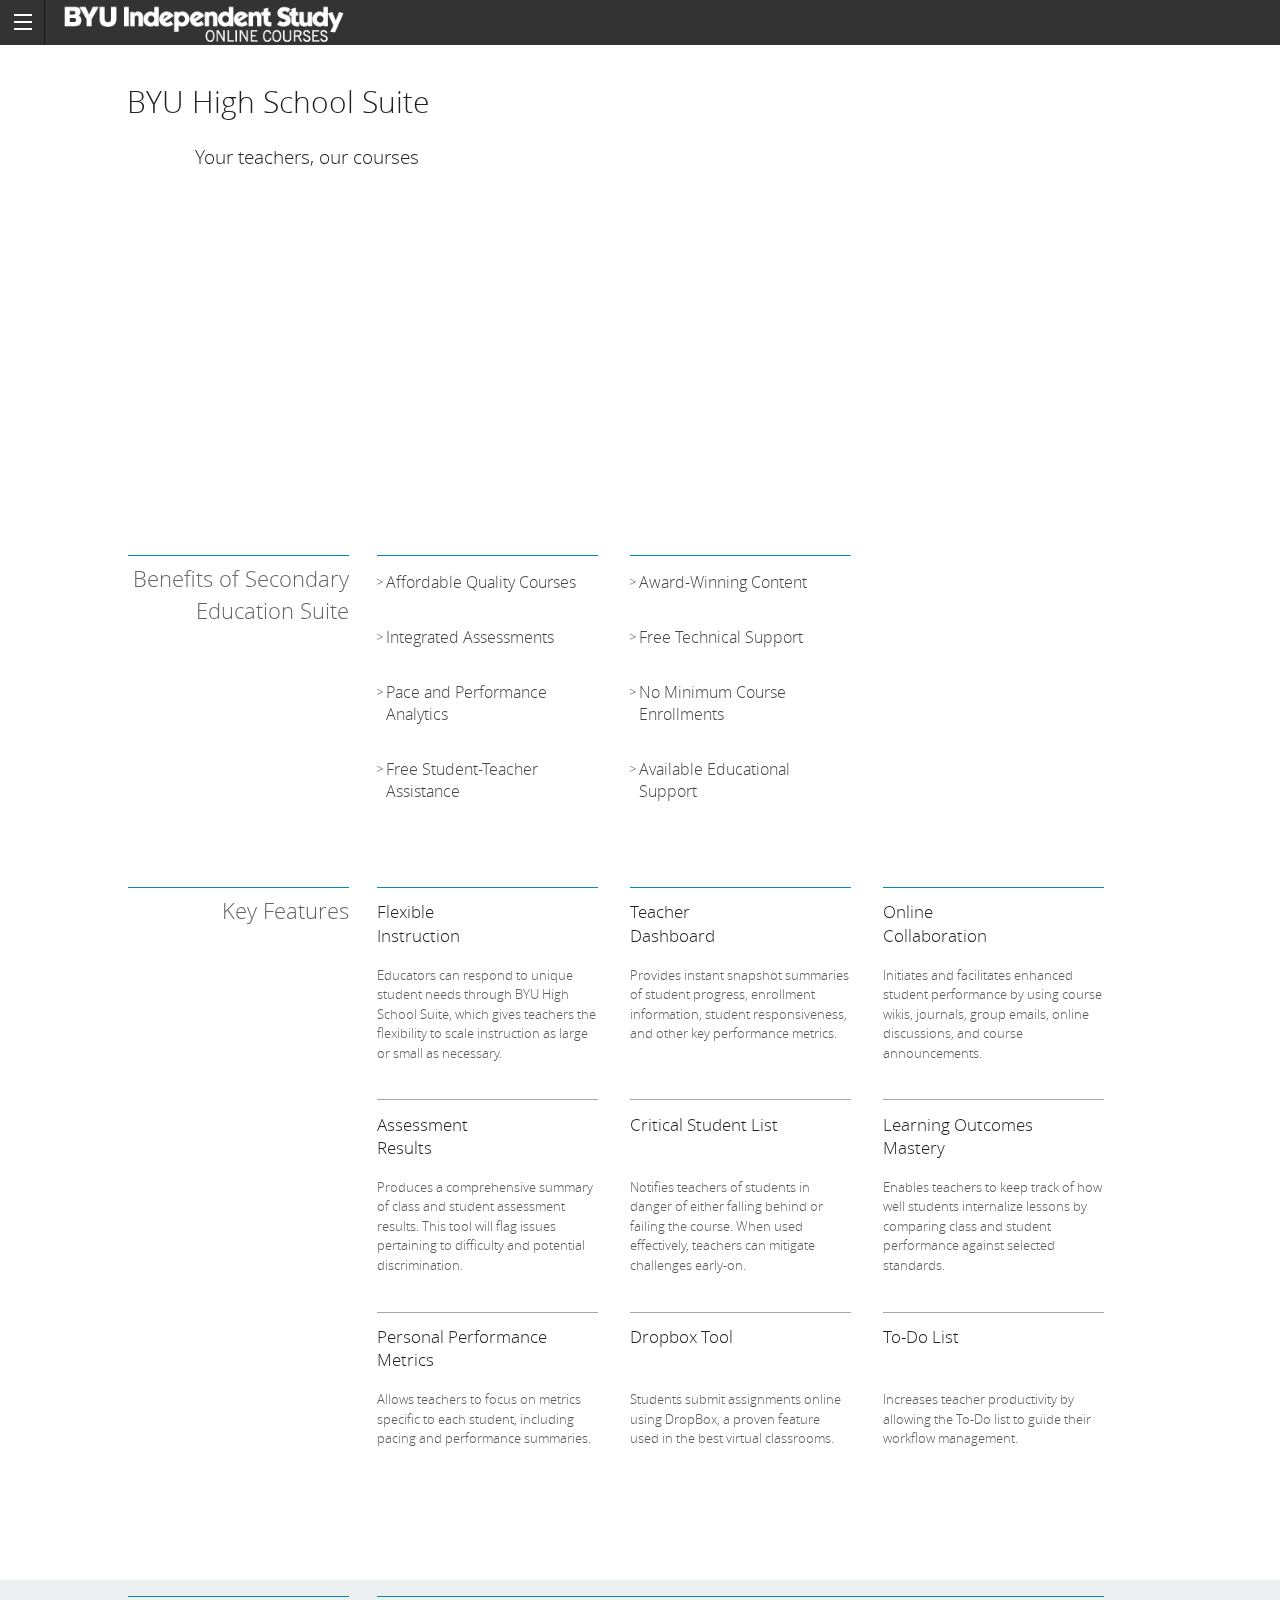
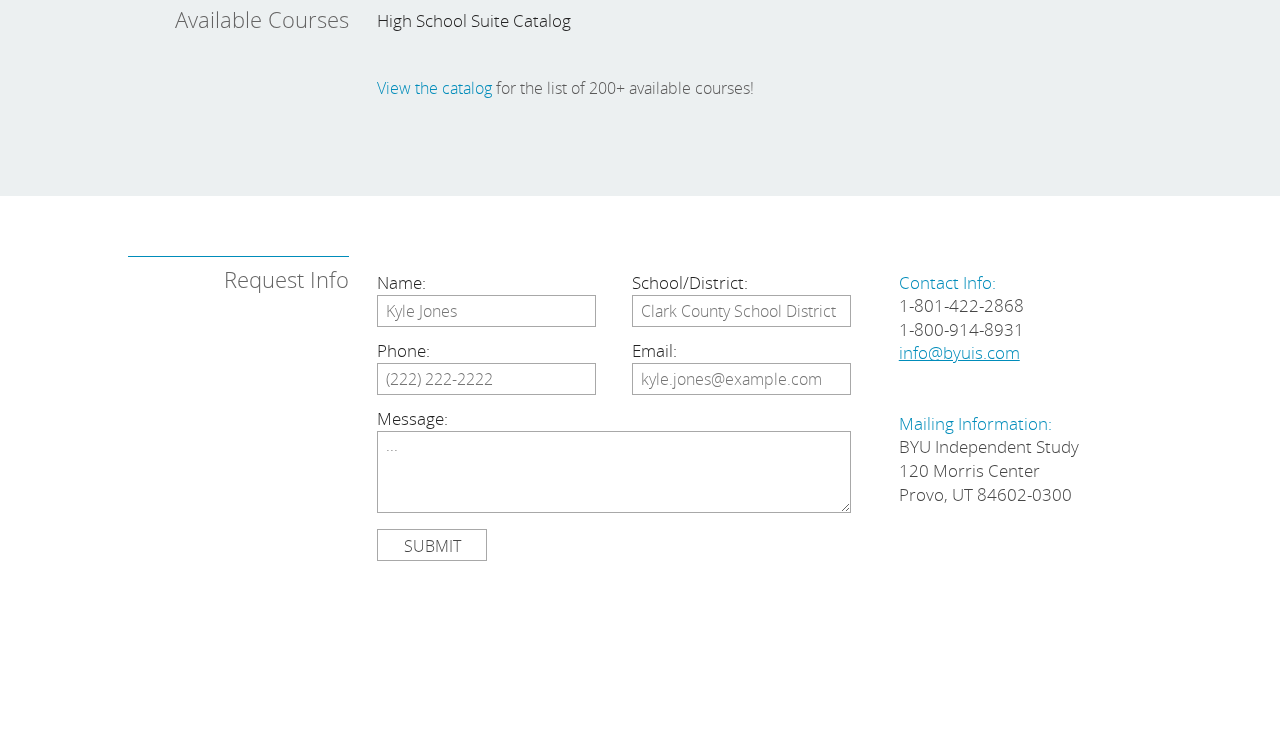
==== commit c921a8f1: "fixed foundation off-canvas (went to older version)" ====
--- a/index.html
+++ b/index.html
@@ -1,6 +1,7 @@
 <html>
 <head>
 	<meta name="viewport" content="width=device-width, initial-scale=1">
+	<link rel="stylesheet" href="stylesheets/offcanvasmenu.css" type="text/css" />
 	<link rel="stylesheet" href="stylesheets/index.css" type="text/css" />
 	<script src="js/vendor/jquery-2.1.1.min.js"></script>
 	<script src="js/foundation/foundation.js"></script>
@@ -49,7 +50,7 @@
 </head>
 <body>
 	<!-- OFF CANVAS SECTIONS WRAPPING THE MAIN CONTENT -->
-	<div class="off-canvas-wrap">
+	<div class="off-canvas-wrap" data-offcanvas>
 		<!-- INNER WRAP DIV -->
 		<div class="inner-wrap">
 			<!-- OFF CANVAS MENU BAR -->
@@ -234,5 +235,6 @@
 		ga('require', 'ecommerce', 'ecommerce.js');   // Load the ecommerce plug-in.
 		
 	</script>
+	<script src="js/app.js"></script>
 </body>
 </html>--- a/stylesheets/offcanvasmenu.css
+++ b/stylesheets/offcanvasmenu.css
@@ -0,0 +1,1280 @@
+meta.foundation-version {
+  font-family: "/5.4.6/";
+}
+
+meta.foundation-mq-small {
+  font-family: "/only screen/";
+  width: 0em;
+}
+
+meta.foundation-mq-medium {
+  font-family: "/only screen and (min-width:40.063em)/";
+  width: 40.063em;
+}
+
+meta.foundation-mq-large {
+  font-family: "/only screen and (min-width:64.063em)/";
+  width: 64.063em;
+}
+
+meta.foundation-mq-xlarge {
+  font-family: "/only screen and (min-width:90.063em)/";
+  width: 90.063em;
+}
+
+meta.foundation-mq-xxlarge {
+  font-family: "/only screen and (min-width:120.063em)/";
+  width: 120.063em;
+}
+
+meta.foundation-data-attribute-namespace {
+  font-family: false;
+}
+
+html, body {
+  height: 100%;
+}
+
+*,
+*:before,
+*:after {
+  -webkit-box-sizing: border-box;
+  -moz-box-sizing: border-box;
+  box-sizing: border-box;
+}
+
+html,
+body {
+  font-size: 100%;
+}
+
+body {
+  background: white;
+  color: #222222;
+  padding: 0;
+  margin: 0;
+  font-family: "Helvetica Neue", Helvetica, Roboto, Arial, sans-serif;
+  font-weight: normal;
+  font-style: normal;
+  line-height: 1.5;
+  position: relative;
+  cursor: auto;
+}
+
+a:hover {
+  cursor: pointer;
+}
+
+img {
+  max-width: 100%;
+  height: auto;
+}
+
+img {
+  -ms-interpolation-mode: bicubic;
+}
+
+#map_canvas img,
+#map_canvas embed,
+#map_canvas object,
+.map_canvas img,
+.map_canvas embed,
+.map_canvas object {
+  max-width: none !important;
+}
+
+.left {
+  float: left !important;
+}
+
+.right {
+  float: right !important;
+}
+
+.clearfix:before, .clearfix:after {
+  content: " ";
+  display: table;
+}
+.clearfix:after {
+  clear: both;
+}
+
+.hide {
+  display: none;
+}
+
+.antialiased {
+  -webkit-font-smoothing: antialiased;
+  -moz-osx-font-smoothing: grayscale;
+}
+
+img {
+  display: inline-block;
+  vertical-align: middle;
+}
+
+textarea {
+  height: auto;
+  min-height: 50px;
+}
+
+select {
+  width: 100%;
+}
+
+.text-left {
+  text-align: left !important;
+}
+
+.text-right {
+  text-align: right !important;
+}
+
+.text-center {
+  text-align: center !important;
+}
+
+.text-justify {
+  text-align: justify !important;
+}
+
+@media only screen and (max-width: 40em) {
+  .small-only-text-left {
+    text-align: left !important;
+  }
+
+  .small-only-text-right {
+    text-align: right !important;
+  }
+
+  .small-only-text-center {
+    text-align: center !important;
+  }
+
+  .small-only-text-justify {
+    text-align: justify !important;
+  }
+}
+@media only screen {
+  .small-text-left {
+    text-align: left !important;
+  }
+
+  .small-text-right {
+    text-align: right !important;
+  }
+
+  .small-text-center {
+    text-align: center !important;
+  }
+
+  .small-text-justify {
+    text-align: justify !important;
+  }
+}
+@media only screen and (min-width: 40.063em) and (max-width: 64em) {
+  .medium-only-text-left {
+    text-align: left !important;
+  }
+
+  .medium-only-text-right {
+    text-align: right !important;
+  }
+
+  .medium-only-text-center {
+    text-align: center !important;
+  }
+
+  .medium-only-text-justify {
+    text-align: justify !important;
+  }
+}
+@media only screen and (min-width: 40.063em) {
+  .medium-text-left {
+    text-align: left !important;
+  }
+
+  .medium-text-right {
+    text-align: right !important;
+  }
+
+  .medium-text-center {
+    text-align: center !important;
+  }
+
+  .medium-text-justify {
+    text-align: justify !important;
+  }
+}
+@media only screen and (min-width: 64.063em) and (max-width: 90em) {
+  .large-only-text-left {
+    text-align: left !important;
+  }
+
+  .large-only-text-right {
+    text-align: right !important;
+  }
+
+  .large-only-text-center {
+    text-align: center !important;
+  }
+
+  .large-only-text-justify {
+    text-align: justify !important;
+  }
+}
+@media only screen and (min-width: 64.063em) {
+  .large-text-left {
+    text-align: left !important;
+  }
+
+  .large-text-right {
+    text-align: right !important;
+  }
+
+  .large-text-center {
+    text-align: center !important;
+  }
+
+  .large-text-justify {
+    text-align: justify !important;
+  }
+}
+@media only screen and (min-width: 90.063em) and (max-width: 120em) {
+  .xlarge-only-text-left {
+    text-align: left !important;
+  }
+
+  .xlarge-only-text-right {
+    text-align: right !important;
+  }
+
+  .xlarge-only-text-center {
+    text-align: center !important;
+  }
+
+  .xlarge-only-text-justify {
+    text-align: justify !important;
+  }
+}
+@media only screen and (min-width: 90.063em) {
+  .xlarge-text-left {
+    text-align: left !important;
+  }
+
+  .xlarge-text-right {
+    text-align: right !important;
+  }
+
+  .xlarge-text-center {
+    text-align: center !important;
+  }
+
+  .xlarge-text-justify {
+    text-align: justify !important;
+  }
+}
+@media only screen and (min-width: 120.063em) and (max-width: 99999999em) {
+  .xxlarge-only-text-left {
+    text-align: left !important;
+  }
+
+  .xxlarge-only-text-right {
+    text-align: right !important;
+  }
+
+  .xxlarge-only-text-center {
+    text-align: center !important;
+  }
+
+  .xxlarge-only-text-justify {
+    text-align: justify !important;
+  }
+}
+@media only screen and (min-width: 120.063em) {
+  .xxlarge-text-left {
+    text-align: left !important;
+  }
+
+  .xxlarge-text-right {
+    text-align: right !important;
+  }
+
+  .xxlarge-text-center {
+    text-align: center !important;
+  }
+
+  .xxlarge-text-justify {
+    text-align: justify !important;
+  }
+}
+/* Typography resets */
+div,
+dl,
+dt,
+dd,
+ul,
+ol,
+li,
+h1,
+h2,
+h3,
+h4,
+h5,
+h6,
+pre,
+form,
+p,
+blockquote,
+th,
+td {
+  margin: 0;
+  padding: 0;
+}
+
+/* Default Link Styles */
+a {
+  color: #008cba;
+  text-decoration: none;
+  line-height: inherit;
+}
+a:hover, a:focus {
+  color: #0078a0;
+}
+a img {
+  border: none;
+}
+
+/* Default paragraph styles */
+p {
+  font-family: inherit;
+  font-weight: normal;
+  font-size: 1rem;
+  line-height: 1.6;
+  margin-bottom: 1.25rem;
+  text-rendering: optimizeLegibility;
+}
+p.lead {
+  font-size: 1.21875rem;
+  line-height: 1.6;
+}
+p aside {
+  font-size: 0.875rem;
+  line-height: 1.35;
+  font-style: italic;
+}
+
+/* Default header styles */
+h1, h2, h3, h4, h5, h6 {
+  font-family: "Helvetica Neue", Helvetica, Roboto, Arial, sans-serif;
+  font-weight: normal;
+  font-style: normal;
+  color: #222222;
+  text-rendering: optimizeLegibility;
+  margin-top: 0.2rem;
+  margin-bottom: 0.5rem;
+  line-height: 1.4;
+}
+h1 small, h2 small, h3 small, h4 small, h5 small, h6 small {
+  font-size: 60%;
+  color: #6f6f6f;
+  line-height: 0;
+}
+
+h1 {
+  font-size: 2.125rem;
+}
+
+h2 {
+  font-size: 1.6875rem;
+}
+
+h3 {
+  font-size: 1.375rem;
+}
+
+h4 {
+  font-size: 1.125rem;
+}
+
+h5 {
+  font-size: 1.125rem;
+}
+
+h6 {
+  font-size: 1rem;
+}
+
+.subheader {
+  line-height: 1.4;
+  color: #6f6f6f;
+  font-weight: normal;
+  margin-top: 0.2rem;
+  margin-bottom: 0.5rem;
+}
+
+hr {
+  border: solid #dddddd;
+  border-width: 1px 0 0;
+  clear: both;
+  margin: 1.25rem 0 1.1875rem;
+  height: 0;
+}
+
+/* Helpful Typography Defaults */
+em,
+i {
+  font-style: italic;
+  line-height: inherit;
+}
+
+strong,
+b {
+  font-weight: bold;
+  line-height: inherit;
+}
+
+small {
+  font-size: 60%;
+  line-height: inherit;
+}
+
+code {
+  font-family: Consolas, "Liberation Mono", Courier, monospace;
+  font-weight: normal;
+  color: #333333;
+  background-color: #f8f8f8;
+  border-width: 1px;
+  border-style: solid;
+  border-color: #dfdfdf;
+  padding: 0.125rem 0.3125rem 0.0625rem;
+}
+
+/* Lists */
+ul,
+ol,
+dl {
+  font-size: 1rem;
+  line-height: 1.6;
+  margin-bottom: 1.25rem;
+  list-style-position: outside;
+  font-family: inherit;
+}
+
+ul {
+  margin-left: 1.1rem;
+}
+ul.no-bullet {
+  margin-left: 0;
+}
+ul.no-bullet li ul,
+ul.no-bullet li ol {
+  margin-left: 1.25rem;
+  margin-bottom: 0;
+  list-style: none;
+}
+
+/* Unordered Lists */
+ul li ul,
+ul li ol {
+  margin-left: 1.25rem;
+  margin-bottom: 0;
+}
+ul.square li ul, ul.circle li ul, ul.disc li ul {
+  list-style: inherit;
+}
+ul.square {
+  list-style-type: square;
+  margin-left: 1.1rem;
+}
+ul.circle {
+  list-style-type: circle;
+  margin-left: 1.1rem;
+}
+ul.disc {
+  list-style-type: disc;
+  margin-left: 1.1rem;
+}
+ul.no-bullet {
+  list-style: none;
+}
+
+/* Ordered Lists */
+ol {
+  margin-left: 1.4rem;
+}
+ol li ul,
+ol li ol {
+  margin-left: 1.25rem;
+  margin-bottom: 0;
+}
+
+/* Definition Lists */
+dl dt {
+  margin-bottom: 0.3rem;
+  font-weight: bold;
+}
+dl dd {
+  margin-bottom: 0.75rem;
+}
+
+/* Abbreviations */
+abbr,
+acronym {
+  text-transform: uppercase;
+  font-size: 90%;
+  color: #222222;
+  cursor: help;
+}
+
+abbr {
+  text-transform: none;
+}
+abbr[title] {
+  border-bottom: 1px dotted #dddddd;
+}
+
+/* Blockquotes */
+blockquote {
+  margin: 0 0 1.25rem;
+  padding: 0.5625rem 1.25rem 0 1.1875rem;
+  border-left: 1px solid #dddddd;
+}
+blockquote cite {
+  display: block;
+  font-size: 0.8125rem;
+  color: #555555;
+}
+blockquote cite:before {
+  content: "\2014 \0020";
+}
+blockquote cite a,
+blockquote cite a:visited {
+  color: #555555;
+}
+
+blockquote,
+blockquote p {
+  line-height: 1.6;
+  color: #6f6f6f;
+}
+
+/* Microformats */
+.vcard {
+  display: inline-block;
+  margin: 0 0 1.25rem 0;
+  border: 1px solid #dddddd;
+  padding: 0.625rem 0.75rem;
+}
+.vcard li {
+  margin: 0;
+  display: block;
+}
+.vcard .fn {
+  font-weight: bold;
+  font-size: 0.9375rem;
+}
+
+.vevent .summary {
+  font-weight: bold;
+}
+.vevent abbr {
+  cursor: default;
+  text-decoration: none;
+  font-weight: bold;
+  border: none;
+  padding: 0 0.0625rem;
+}
+
+@media only screen and (min-width: 40.063em) {
+  h1, h2, h3, h4, h5, h6 {
+    line-height: 1.4;
+  }
+
+  h1 {
+    font-size: 2.75rem;
+  }
+
+  h2 {
+    font-size: 2.3125rem;
+  }
+
+  h3 {
+    font-size: 1.6875rem;
+  }
+
+  h4 {
+    font-size: 1.4375rem;
+  }
+
+  h5 {
+    font-size: 1.125rem;
+  }
+
+  h6 {
+    font-size: 1rem;
+  }
+}
+/*
+ * Print styles.
+ *
+ * Inlined to avoid required HTTP connection: www.phpied.com/delay-loading-your-print-css/
+ * Credit to Paul Irish and HTML5 Boilerplate (html5boilerplate.com)
+*/
+.print-only {
+  display: none !important;
+}
+
+@media print {
+  * {
+    background: transparent !important;
+    color: black !important;
+    /* Black prints faster: h5bp.com/s */
+    box-shadow: none !important;
+    text-shadow: none !important;
+  }
+
+  a,
+  a:visited {
+    text-decoration: underline;
+  }
+
+  a[href]:after {
+    content: " (" attr(href) ")";
+  }
+
+  abbr[title]:after {
+    content: " (" attr(title) ")";
+  }
+
+  .ir a:after,
+  a[href^="javascript:"]:after,
+  a[href^="#"]:after {
+    content: "";
+  }
+
+  pre,
+  blockquote {
+    border: 1px solid #999999;
+    page-break-inside: avoid;
+  }
+
+  thead {
+    display: table-header-group;
+    /* h5bp.com/t */
+  }
+
+  tr,
+  img {
+    page-break-inside: avoid;
+  }
+
+  img {
+    max-width: 100% !important;
+  }
+
+  @page {
+    margin: 0.5cm;
+  }
+  p,
+  h2,
+  h3 {
+    orphans: 3;
+    widows: 3;
+  }
+
+  h2,
+  h3 {
+    page-break-after: avoid;
+  }
+
+  .hide-on-print {
+    display: none !important;
+  }
+
+  .print-only {
+    display: block !important;
+  }
+
+  .hide-for-print {
+    display: none !important;
+  }
+
+  .show-for-print {
+    display: inherit !important;
+  }
+}
+.off-canvas-wrap {
+  -webkit-backface-visibility: hidden;
+  position: relative;
+  width: 100%;
+  overflow: hidden;
+}
+.off-canvas-wrap.move-right, .off-canvas-wrap.move-left {
+  min-height: 100%;
+  -webkit-overflow-scrolling: touch;
+}
+
+.inner-wrap {
+  -webkit-backface-visibility: hidden;
+  position: relative;
+  width: 100%;
+  -webkit-transition: -webkit-transform 500ms ease;
+  -moz-transition: -moz-transform 500ms ease;
+  -ms-transition: -ms-transform 500ms ease;
+  -o-transition: -o-transform 500ms ease;
+  transition: transform 500ms ease;
+}
+.inner-wrap:before, .inner-wrap:after {
+  content: " ";
+  display: table;
+}
+.inner-wrap:after {
+  clear: both;
+}
+
+.tab-bar {
+  -webkit-backface-visibility: hidden;
+  background: #333333;
+  color: white;
+  height: 2.8125rem;
+  line-height: 2.8125rem;
+  position: relative;
+}
+.tab-bar h1, .tab-bar h2, .tab-bar h3, .tab-bar h4, .tab-bar h5, .tab-bar h6 {
+  color: white;
+  font-weight: bold;
+  line-height: 2.8125rem;
+  margin: 0;
+}
+.tab-bar h1, .tab-bar h2, .tab-bar h3, .tab-bar h4 {
+  font-size: 1.125rem;
+}
+
+.left-small {
+  width: 2.8125rem;
+  height: 2.8125rem;
+  position: absolute;
+  top: 0;
+  border-right: solid 1px #1a1a1a;
+  left: 0;
+}
+
+.right-small {
+  width: 2.8125rem;
+  height: 2.8125rem;
+  position: absolute;
+  top: 0;
+  border-left: solid 1px #1a1a1a;
+  right: 0;
+}
+
+.tab-bar-section {
+  padding: 0 0.625rem;
+  position: absolute;
+  text-align: center;
+  height: 2.8125rem;
+  top: 0;
+}
+@media only screen and (min-width: 40.063em) {
+  .tab-bar-section.left, .tab-bar-section.right {
+    text-align: left;
+  }
+}
+.tab-bar-section.left {
+  left: 0;
+  right: 2.8125rem;
+}
+.tab-bar-section.right {
+  left: 2.8125rem;
+  right: 0;
+}
+.tab-bar-section.middle {
+  left: 2.8125rem;
+  right: 2.8125rem;
+}
+
+.tab-bar .menu-icon {
+  text-indent: 2.1875rem;
+  width: 2.8125rem;
+  height: 2.8125rem;
+  display: block;
+  padding: 0;
+  color: white;
+  position: relative;
+  transform: translate3d(0, 0, 0);
+}
+.tab-bar .menu-icon span::after {
+  content: "";
+  position: absolute;
+  display: block;
+  height: 0;
+  top: 50%;
+  margin-top: -0.5rem;
+  left: 0.90625rem;
+  box-shadow: 0 0px 0 1px white, 0 7px 0 1px white, 0 14px 0 1px white;
+  width: 1rem;
+}
+.tab-bar .menu-icon span:hover:after {
+  box-shadow: 0 0px 0 1px #b3b3b3, 0 7px 0 1px #b3b3b3, 0 14px 0 1px #b3b3b3;
+}
+
+.left-off-canvas-menu {
+  -webkit-backface-visibility: hidden;
+  width: 15.625rem;
+  top: 0;
+  bottom: 0;
+  position: absolute;
+  overflow-x: hidden;
+  overflow-y: auto;
+  background: #333333;
+  z-index: 1001;
+  box-sizing: content-box;
+  transition: transform 500ms ease 0s;
+  -webkit-overflow-scrolling: touch;
+  -ms-overflow-style: -ms-autohiding-scrollbar;
+  -ms-transform: translate(-100.5%, 0);
+  -webkit-transform: translate3d(-100.5%, 0, 0);
+  -moz-transform: translate3d(-100.5%, 0, 0);
+  -ms-transform: translate3d(-100.5%, 0, 0);
+  -o-transform: translate3d(-100.5%, 0, 0);
+  transform: translate3d(-100.5%, 0, 0);
+  left: 0;
+}
+.left-off-canvas-menu * {
+  -webkit-backface-visibility: hidden;
+}
+
+.right-off-canvas-menu {
+  -webkit-backface-visibility: hidden;
+  width: 15.625rem;
+  top: 0;
+  bottom: 0;
+  position: absolute;
+  overflow-x: hidden;
+  overflow-y: auto;
+  background: #333333;
+  z-index: 1001;
+  box-sizing: content-box;
+  transition: transform 500ms ease 0s;
+  -webkit-overflow-scrolling: touch;
+  -ms-overflow-style: -ms-autohiding-scrollbar;
+  -ms-transform: translate(100.5%, 0);
+  -webkit-transform: translate3d(100.5%, 0, 0);
+  -moz-transform: translate3d(100.5%, 0, 0);
+  -ms-transform: translate3d(100.5%, 0, 0);
+  -o-transform: translate3d(100.5%, 0, 0);
+  transform: translate3d(100.5%, 0, 0);
+  right: 0;
+}
+.right-off-canvas-menu * {
+  -webkit-backface-visibility: hidden;
+}
+
+ul.off-canvas-list {
+  list-style-type: none;
+  padding: 0;
+  margin: 0;
+}
+ul.off-canvas-list li label {
+  display: block;
+  padding: 0.3rem 0.9375rem;
+  color: #999999;
+  text-transform: uppercase;
+  font-size: 0.75rem;
+  font-weight: bold;
+  background: #444444;
+  border-top: 1px solid #5e5e5e;
+  border-bottom: none;
+  margin: 0;
+}
+ul.off-canvas-list li a {
+  display: block;
+  padding: 0.66667rem;
+  color: rgba(255, 255, 255, 0.7);
+  border-bottom: 1px solid #262626;
+  transition: background 300ms ease;
+}
+ul.off-canvas-list li a:hover {
+  background: #242424;
+}
+
+.move-right > .inner-wrap {
+  -ms-transform: translate(15.625rem, 0);
+  -webkit-transform: translate3d(15.625rem, 0, 0);
+  -moz-transform: translate3d(15.625rem, 0, 0);
+  -ms-transform: translate3d(15.625rem, 0, 0);
+  -o-transform: translate3d(15.625rem, 0, 0);
+  transform: translate3d(15.625rem, 0, 0);
+}
+.move-right .exit-off-canvas {
+  -webkit-backface-visibility: hidden;
+  transition: background 300ms ease;
+  cursor: pointer;
+  box-shadow: -4px 0 4px rgba(0, 0, 0, 0.5), 4px 0 4px rgba(0, 0, 0, 0.5);
+  display: block;
+  position: absolute;
+  background: rgba(255, 255, 255, 0.2);
+  top: 0;
+  bottom: 0;
+  left: 0;
+  right: 0;
+  z-index: 1002;
+  -webkit-tap-highlight-color: transparent;
+}
+@media only screen and (min-width: 40.063em) {
+  .move-right .exit-off-canvas:hover {
+    background: rgba(255, 255, 255, 0.05);
+  }
+}
+
+.move-left > .inner-wrap {
+  -ms-transform: translate(-15.625rem, 0);
+  -webkit-transform: translate3d(-15.625rem, 0, 0);
+  -moz-transform: translate3d(-15.625rem, 0, 0);
+  -ms-transform: translate3d(-15.625rem, 0, 0);
+  -o-transform: translate3d(-15.625rem, 0, 0);
+  transform: translate3d(-15.625rem, 0, 0);
+}
+.move-left .exit-off-canvas {
+  -webkit-backface-visibility: hidden;
+  transition: background 300ms ease;
+  cursor: pointer;
+  box-shadow: -4px 0 4px rgba(0, 0, 0, 0.5), 4px 0 4px rgba(0, 0, 0, 0.5);
+  display: block;
+  position: absolute;
+  background: rgba(255, 255, 255, 0.2);
+  top: 0;
+  bottom: 0;
+  left: 0;
+  right: 0;
+  z-index: 1002;
+  -webkit-tap-highlight-color: transparent;
+}
+@media only screen and (min-width: 40.063em) {
+  .move-left .exit-off-canvas:hover {
+    background: rgba(255, 255, 255, 0.05);
+  }
+}
+
+.offcanvas-overlap .left-off-canvas-menu, .offcanvas-overlap .right-off-canvas-menu {
+  -ms-transform: none;
+  -webkit-transform: none;
+  -moz-transform: none;
+  -o-transform: none;
+  transform: none;
+  z-index: 1003;
+}
+.offcanvas-overlap .exit-off-canvas {
+  -webkit-backface-visibility: hidden;
+  transition: background 300ms ease;
+  cursor: pointer;
+  box-shadow: -4px 0 4px rgba(0, 0, 0, 0.5), 4px 0 4px rgba(0, 0, 0, 0.5);
+  display: block;
+  position: absolute;
+  background: rgba(255, 255, 255, 0.2);
+  top: 0;
+  bottom: 0;
+  left: 0;
+  right: 0;
+  z-index: 1002;
+  -webkit-tap-highlight-color: transparent;
+}
+@media only screen and (min-width: 40.063em) {
+  .offcanvas-overlap .exit-off-canvas:hover {
+    background: rgba(255, 255, 255, 0.05);
+  }
+}
+
+.offcanvas-overlap-left .right-off-canvas-menu {
+  -ms-transform: none;
+  -webkit-transform: none;
+  -moz-transform: none;
+  -o-transform: none;
+  transform: none;
+  z-index: 1003;
+}
+.offcanvas-overlap-left .exit-off-canvas {
+  -webkit-backface-visibility: hidden;
+  transition: background 300ms ease;
+  cursor: pointer;
+  box-shadow: -4px 0 4px rgba(0, 0, 0, 0.5), 4px 0 4px rgba(0, 0, 0, 0.5);
+  display: block;
+  position: absolute;
+  background: rgba(255, 255, 255, 0.2);
+  top: 0;
+  bottom: 0;
+  left: 0;
+  right: 0;
+  z-index: 1002;
+  -webkit-tap-highlight-color: transparent;
+}
+@media only screen and (min-width: 40.063em) {
+  .offcanvas-overlap-left .exit-off-canvas:hover {
+    background: rgba(255, 255, 255, 0.05);
+  }
+}
+
+.offcanvas-overlap-right .left-off-canvas-menu {
+  -ms-transform: none;
+  -webkit-transform: none;
+  -moz-transform: none;
+  -o-transform: none;
+  transform: none;
+  z-index: 1003;
+}
+.offcanvas-overlap-right .exit-off-canvas {
+  -webkit-backface-visibility: hidden;
+  transition: background 300ms ease;
+  cursor: pointer;
+  box-shadow: -4px 0 4px rgba(0, 0, 0, 0.5), 4px 0 4px rgba(0, 0, 0, 0.5);
+  display: block;
+  position: absolute;
+  background: rgba(255, 255, 255, 0.2);
+  top: 0;
+  bottom: 0;
+  left: 0;
+  right: 0;
+  z-index: 1002;
+  -webkit-tap-highlight-color: transparent;
+}
+@media only screen and (min-width: 40.063em) {
+  .offcanvas-overlap-right .exit-off-canvas:hover {
+    background: rgba(255, 255, 255, 0.05);
+  }
+}
+
+.no-csstransforms .left-off-canvas-menu {
+  left: -15.625rem;
+}
+.no-csstransforms .right-off-canvas-menu {
+  right: -15.625rem;
+}
+.no-csstransforms .move-left > .inner-wrap {
+  right: 15.625rem;
+}
+.no-csstransforms .move-right > .inner-wrap {
+  left: 15.625rem;
+}
+
+.left-submenu {
+  -webkit-backface-visibility: hidden;
+  width: 15.625rem;
+  top: 0;
+  bottom: 0;
+  position: absolute;
+  margin: 0;
+  overflow-x: hidden;
+  overflow-y: auto;
+  background: #333333;
+  z-index: 1002;
+  box-sizing: content-box;
+  -webkit-overflow-scrolling: touch;
+  -ms-transform: translate(-100%, 0);
+  -webkit-transform: translate3d(-100%, 0, 0);
+  -moz-transform: translate3d(-100%, 0, 0);
+  -ms-transform: translate3d(-100%, 0, 0);
+  -o-transform: translate3d(-100%, 0, 0);
+  transform: translate3d(-100%, 0, 0);
+  left: 0;
+  -webkit-transition: -webkit-transform 500ms ease;
+  -moz-transition: -moz-transform 500ms ease;
+  -ms-transition: -ms-transform 500ms ease;
+  -o-transition: -o-transform 500ms ease;
+  transition: transform 500ms ease;
+}
+.left-submenu * {
+  -webkit-backface-visibility: hidden;
+}
+.left-submenu .back > a {
+  padding: 0.3rem 0.9375rem;
+  color: #999999;
+  text-transform: uppercase;
+  font-weight: bold;
+  background: #444444;
+  border-top: 1px solid #5e5e5e;
+  border-bottom: none;
+  margin: 0;
+}
+.left-submenu .back > a:hover {
+  background: #303030;
+  border-top: 1px solid #5e5e5e;
+  border-bottom: none;
+}
+.left-submenu .back > a:before {
+  content: "\AB";
+  margin-right: 0.5rem;
+  display: inline;
+}
+.left-submenu.move-right {
+  -ms-transform: translate(0%, 0);
+  -webkit-transform: translate3d(0%, 0, 0);
+  -moz-transform: translate3d(0%, 0, 0);
+  -ms-transform: translate3d(0%, 0, 0);
+  -o-transform: translate3d(0%, 0, 0);
+  transform: translate3d(0%, 0, 0);
+}
+
+.right-submenu {
+  -webkit-backface-visibility: hidden;
+  width: 15.625rem;
+  top: 0;
+  bottom: 0;
+  position: absolute;
+  margin: 0;
+  overflow-x: hidden;
+  overflow-y: auto;
+  background: #333333;
+  z-index: 1002;
+  box-sizing: content-box;
+  -webkit-overflow-scrolling: touch;
+  -ms-transform: translate(100%, 0);
+  -webkit-transform: translate3d(100%, 0, 0);
+  -moz-transform: translate3d(100%, 0, 0);
+  -ms-transform: translate3d(100%, 0, 0);
+  -o-transform: translate3d(100%, 0, 0);
+  transform: translate3d(100%, 0, 0);
+  right: 0;
+  -webkit-transition: -webkit-transform 500ms ease;
+  -moz-transition: -moz-transform 500ms ease;
+  -ms-transition: -ms-transform 500ms ease;
+  -o-transition: -o-transform 500ms ease;
+  transition: transform 500ms ease;
+}
+.right-submenu * {
+  -webkit-backface-visibility: hidden;
+}
+.right-submenu .back > a {
+  padding: 0.3rem 0.9375rem;
+  color: #999999;
+  text-transform: uppercase;
+  font-weight: bold;
+  background: #444444;
+  border-top: 1px solid #5e5e5e;
+  border-bottom: none;
+  margin: 0;
+}
+.right-submenu .back > a:hover {
+  background: #303030;
+  border-top: 1px solid #5e5e5e;
+  border-bottom: none;
+}
+.right-submenu .back > a:after {
+  content: "\BB";
+  margin-left: 0.5rem;
+  display: inline;
+}
+.right-submenu.move-left {
+  -ms-transform: translate(0%, 0);
+  -webkit-transform: translate3d(0%, 0, 0);
+  -moz-transform: translate3d(0%, 0, 0);
+  -ms-transform: translate3d(0%, 0, 0);
+  -o-transform: translate3d(0%, 0, 0);
+  transform: translate3d(0%, 0, 0);
+}
+
+.left-off-canvas-menu ul.off-canvas-list li.has-submenu > a:after {
+  content: "\BB";
+  margin-left: 0.5rem;
+  display: inline;
+}
+
+.right-off-canvas-menu ul.off-canvas-list li.has-submenu > a:before {
+  content: "\AB";
+  margin-right: 0.5rem;
+  display: inline;
+}
+
+.side-nav {
+  display: block;
+  margin: 0;
+  padding: 0.875rem 0;
+  list-style-type: none;
+  list-style-position: outside;
+  font-family: "Helvetica Neue", Helvetica, Roboto, Arial, sans-serif;
+}
+.side-nav li {
+  margin: 0 0 0.4375rem 0;
+  font-size: 0.875rem;
+  font-weight: normal;
+}
+.side-nav li a:not(.button) {
+  display: block;
+  color: #008cba;
+  margin: 0;
+  padding: 0.4375rem 0.875rem;
+}
+.side-nav li a:not(.button):hover, .side-nav li a:not(.button):focus {
+  background: rgba(0, 0, 0, 0.025);
+  color: #1cc7ff;
+}
+.side-nav li.active > a:first-child:not(.button) {
+  color: #1cc7ff;
+  font-weight: normal;
+  font-family: "Helvetica Neue", Helvetica, Roboto, Arial, sans-serif;
+}
+.side-nav li.divider {
+  border-top: 1px solid;
+  height: 0;
+  padding: 0;
+  list-style: none;
+  border-top-color: white;
+}
+.side-nav li.heading {
+  color: #008cba;
+  font-size: 0.875rem;
+  font-weight: bold;
+  text-transform: uppercase;
+}
+
+.sub-nav {
+  display: block;
+  width: auto;
+  overflow: hidden;
+  margin: -0.25rem 0 1.125rem;
+  padding-top: 0.25rem;
+  margin-right: 0;
+  margin-left: -0.75rem;
+}
+.sub-nav dt {
+  text-transform: uppercase;
+}
+.sub-nav dt,
+.sub-nav dd,
+.sub-nav li {
+  float: left;
+  display: inline;
+  margin-left: 1rem;
+  margin-bottom: 0.625rem;
+  font-family: "Helvetica Neue", Helvetica, Roboto, Arial, sans-serif;
+  font-weight: normal;
+  font-size: 0.875rem;
+  color: #999999;
+}
+.sub-nav dt a,
+.sub-nav dd a,
+.sub-nav li a {
+  text-decoration: none;
+  color: #999999;
+  padding: 0.1875rem 1rem;
+}
+.sub-nav dt a:hover,
+.sub-nav dd a:hover,
+.sub-nav li a:hover {
+  color: #737373;
+}
+.sub-nav dt.active a,
+.sub-nav dd.active a,
+.sub-nav li.active a {
+  border-radius: 3px;
+  font-weight: normal;
+  background: #008cba;
+  padding: 0.1875rem 1rem;
+  cursor: default;
+  color: white;
+}
+.sub-nav dt.active a:hover,
+.sub-nav dd.active a:hover,
+.sub-nav li.active a:hover {
+  background: #0078a0;
+}
--- a/stylesheets/index.css
+++ b/stylesheets/index.css
@@ -1,4 +1,430 @@
 /*@import "compass/css3";*/
+/*! normalize.css v2.1.2 | MIT License | git.io/normalize */
+/* ==========================================================================
+   HTML5 display definitions
+   ========================================================================== */
+/**
+ * Correct `block` display not defined in IE 8/9.
+ */
+/* line 11, ../sass/_normalize.scss */
+article,
+aside,
+details,
+figcaption,
+figure,
+footer,
+header,
+hgroup,
+main,
+nav,
+section,
+summary {
+  display: block;
+}
+
+/**
+ * Correct `inline-block` display not defined in IE 8/9.
+ */
+/* line 30, ../sass/_normalize.scss */
+audio,
+canvas,
+video {
+  display: inline-block;
+}
+
+/**
+ * Prevent modern browsers from displaying `audio` without controls.
+ * Remove excess height in iOS 5 devices.
+ */
+/* line 41, ../sass/_normalize.scss */
+audio:not([controls]) {
+  display: none;
+  height: 0;
+}
+
+/**
+ * Address `[hidden]` styling not present in IE 8/9.
+ * Hide the `template` element in IE, Safari, and Firefox < 22.
+ */
+/* line 51, ../sass/_normalize.scss */
+[hidden],
+template {
+  display: none;
+}
+
+/* line 56, ../sass/_normalize.scss */
+script {
+  display: none !important;
+}
+
+/* ==========================================================================
+   Base
+   ========================================================================== */
+/**
+ * 1. Set default font family to sans-serif.
+ * 2. Prevent iOS text size adjust after orientation change, without disabling
+ *    user zoom.
+ */
+/* line 70, ../sass/_normalize.scss */
+html {
+  font-family: sans-serif;
+  /* 1 */
+  -ms-text-size-adjust: 100%;
+  /* 2 */
+  -webkit-text-size-adjust: 100%;
+  /* 2 */
+}
+
+/**
+ * Remove default margin.
+ */
+/* line 80, ../sass/_normalize.scss */
+body {
+  margin: 0;
+}
+
+/* ==========================================================================
+   Links
+   ========================================================================== */
+/**
+ * Remove the gray background color from active links in IE 10.
+ */
+/* line 92, ../sass/_normalize.scss */
+a {
+  background: transparent;
+}
+
+/**
+ * Address `outline` inconsistency between Chrome and other browsers.
+ */
+/* line 100, ../sass/_normalize.scss */
+a:focus {
+  outline: thin dotted;
+}
+
+/**
+ * Improve readability when focused and also mouse hovered in all browsers.
+ */
+/* line 108, ../sass/_normalize.scss */
+a:active,
+a:hover {
+  outline: 0;
+}
+
+/* ==========================================================================
+   Typography
+   ========================================================================== */
+/**
+ * Address variable `h1` font-size and margin within `section` and `article`
+ * contexts in Firefox 4+, Safari 5, and Chrome.
+ */
+/* line 122, ../sass/_normalize.scss */
+h1 {
+  font-size: 2em;
+  margin: 0.67em 0;
+}
+
+/**
+ * Address styling not present in IE 8/9, Safari 5, and Chrome.
+ */
+/* line 131, ../sass/_normalize.scss */
+abbr[title] {
+  border-bottom: 1px dotted;
+}
+
+/**
+ * Address style set to `bolder` in Firefox 4+, Safari 5, and Chrome.
+ */
+/* line 139, ../sass/_normalize.scss */
+b,
+strong {
+  font-weight: bold;
+}
+
+/**
+ * Address styling not present in Safari 5 and Chrome.
+ */
+/* line 148, ../sass/_normalize.scss */
+dfn {
+  font-style: italic;
+}
+
+/**
+ * Address differences between Firefox and other browsers.
+ */
+/* line 156, ../sass/_normalize.scss */
+hr {
+  -moz-box-sizing: content-box;
+  box-sizing: content-box;
+  height: 0;
+}
+
+/**
+ * Address styling not present in IE 8/9.
+ */
+/* line 166, ../sass/_normalize.scss */
+mark {
+  background: #ff0;
+  color: #000;
+}
+
+/**
+ * Correct font family set oddly in Safari 5 and Chrome.
+ */
+/* line 175, ../sass/_normalize.scss */
+code,
+kbd,
+pre,
+samp {
+  font-family: monospace, serif;
+  font-size: 1em;
+}
+
+/**
+ * Improve readability of pre-formatted text in all browsers.
+ */
+/* line 187, ../sass/_normalize.scss */
+pre {
+  white-space: pre-wrap;
+}
+
+/**
+ * Set consistent quote types.
+ */
+/* line 195, ../sass/_normalize.scss */
+q {
+  quotes: "\201C" "\201D" "\2018" "\2019";
+}
+
+/**
+ * Address inconsistent and variable font size in all browsers.
+ */
+/* line 203, ../sass/_normalize.scss */
+small {
+  font-size: 80%;
+}
+
+/**
+ * Prevent `sub` and `sup` affecting `line-height` in all browsers.
+ */
+/* line 211, ../sass/_normalize.scss */
+sub,
+sup {
+  font-size: 75%;
+  line-height: 0;
+  position: relative;
+  vertical-align: baseline;
+}
+
+/* line 219, ../sass/_normalize.scss */
+sup {
+  top: -0.5em;
+}
+
+/* line 223, ../sass/_normalize.scss */
+sub {
+  bottom: -0.25em;
+}
+
+/* ==========================================================================
+   Embedded content
+   ========================================================================== */
+/**
+ * Remove border when inside `a` element in IE 8/9.
+ */
+/* line 235, ../sass/_normalize.scss */
+img {
+  border: 0;
+}
+
+/**
+ * Correct overflow displayed oddly in IE 9.
+ */
+/* line 243, ../sass/_normalize.scss */
+svg:not(:root) {
+  overflow: hidden;
+}
+
+/* ==========================================================================
+   Figures
+   ========================================================================== */
+/**
+ * Address margin not present in IE 8/9 and Safari 5.
+ */
+/* line 255, ../sass/_normalize.scss */
+figure {
+  margin: 0;
+}
+
+/* ==========================================================================
+   Forms
+   ========================================================================== */
+/**
+ * Define consistent border, margin, and padding.
+ */
+/* line 267, ../sass/_normalize.scss */
+fieldset {
+  border: 1px solid #c0c0c0;
+  margin: 0 2px;
+  padding: 0.35em 0.625em 0.75em;
+}
+
+/**
+ * 1. Correct `color` not being inherited in IE 8/9.
+ * 2. Remove padding so people aren't caught out if they zero out fieldsets.
+ */
+/* line 278, ../sass/_normalize.scss */
+legend {
+  border: 0;
+  /* 1 */
+  padding: 0;
+  /* 2 */
+}
+
+/**
+ * 1. Correct font family not being inherited in all browsers.
+ * 2. Correct font size not being inherited in all browsers.
+ * 3. Address margins set differently in Firefox 4+, Safari 5, and Chrome.
+ */
+/* line 289, ../sass/_normalize.scss */
+button,
+input,
+select,
+textarea {
+  font-family: inherit;
+  /* 1 */
+  font-size: 100%;
+  /* 2 */
+  margin: 0;
+  /* 3 */
+}
+
+/**
+ * Address Firefox 4+ setting `line-height` on `input` using `!important` in
+ * the UA stylesheet.
+ */
+/* line 303, ../sass/_normalize.scss */
+button,
+input {
+  line-height: normal;
+}
+
+/**
+ * Address inconsistent `text-transform` inheritance for `button` and `select`.
+ * All other form control elements do not inherit `text-transform` values.
+ * Correct `button` style inheritance in Chrome, Safari 5+, and IE 8+.
+ * Correct `select` style inheritance in Firefox 4+ and Opera.
+ */
+/* line 315, ../sass/_normalize.scss */
+button,
+select {
+  text-transform: none;
+}
+
+/**
+ * 1. Avoid the WebKit bug in Android 4.0.* where (2) destroys native `audio`
+ *    and `video` controls.
+ * 2. Correct inability to style clickable `input` types in iOS.
+ * 3. Improve usability and consistency of cursor style between image-type
+ *    `input` and others.
+ */
+/* line 328, ../sass/_normalize.scss */
+button,
+html input[type="button"],
+input[type="reset"],
+input[type="submit"] {
+  -webkit-appearance: button;
+  /* 2 */
+  cursor: pointer;
+  /* 3 */
+}
+
+/**
+ * Re-set default cursor for disabled elements.
+ */
+/* line 340, ../sass/_normalize.scss */
+button[disabled],
+html input[disabled] {
+  cursor: default;
+}
+
+/**
+ * 1. Address box sizing set to `content-box` in IE 8/9.
+ * 2. Remove excess padding in IE 8/9.
+ */
+/* line 350, ../sass/_normalize.scss */
+input[type="checkbox"],
+input[type="radio"] {
+  box-sizing: border-box;
+  /* 1 */
+  padding: 0;
+  /* 2 */
+}
+
+/**
+ * 1. Address `appearance` set to `searchfield` in Safari 5 and Chrome.
+ * 2. Address `box-sizing` set to `border-box` in Safari 5 and Chrome
+ *    (include `-moz` to future-proof).
+ */
+/* line 362, ../sass/_normalize.scss */
+input[type="search"] {
+  -webkit-appearance: textfield;
+  /* 1 */
+  -moz-box-sizing: content-box;
+  -webkit-box-sizing: content-box;
+  /* 2 */
+  box-sizing: content-box;
+}
+
+/**
+ * Remove inner padding and search cancel button in Safari 5 and Chrome
+ * on OS X.
+ */
+/* line 374, ../sass/_normalize.scss */
+input[type="search"]::-webkit-search-cancel-button,
+input[type="search"]::-webkit-search-decoration {
+  -webkit-appearance: none;
+}
+
+/**
+ * Remove inner padding and border in Firefox 4+.
+ */
+/* line 383, ../sass/_normalize.scss */
+button::-moz-focus-inner,
+input::-moz-focus-inner {
+  border: 0;
+  padding: 0;
+}
+
+/**
+ * 1. Remove default vertical scrollbar in IE 8/9.
+ * 2. Improve readability and alignment in all browsers.
+ */
+/* line 394, ../sass/_normalize.scss */
+textarea {
+  overflow: auto;
+  /* 1 */
+  vertical-align: top;
+  /* 2 */
+}
+
+/* ==========================================================================
+   Tables
+   ========================================================================== */
+/**
+ * Remove most spacing between table cells.
+ */
+/* line 407, ../sass/_normalize.scss */
+table {
+  border-collapse: collapse;
+  border-spacing: 0;
+}
+
+/* line 1, ../sass/foundation/components/_offcanvas.scss */
+.nothing {
+  color: red;
+}
+
 @font-face {
   font-family: "OpenSansCn";
   src: url(../fonts/OpenSans-CondLight.ttf);
@@ -11,7 +437,7 @@
   font-family: "Serveroff";
   src: url(../fonts/Web_Serveroff.otf);
 }
-/* line 32, ../sass/index.scss */
+/* line 33, ../sass/index.scss */
 body {
   padding: 0;
   margin: 0;
@@ -40,25 +466,26 @@
     margin-right: 1px;
   }
 }*/
-/* line 61, ../sass/index.scss */
+/* line 62, ../sass/index.scss */
 .myTitle {
   padding-left: .5em;
   padding-top: 4px;
   padding-right: 1em;
 }
 
-/* line 67, ../sass/index.scss */
+/* line 68, ../sass/index.scss */
 .logo {
   max-height: 2.9em;
-}
-
-/* line 71, ../sass/index.scss */
+  max-width: 280px;
+}
+
+/* line 73, ../sass/index.scss */
 .stripe {
   position: relative;
   padding: 3em .769em;
 }
 
-/* line 76, ../sass/index.scss */
+/* line 78, ../sass/index.scss */
 .one {
   background: url("../img/scientist.jpg");
   background-position: 85% 0px;
@@ -67,33 +494,33 @@
   background-repeat: no-repeat;
 }
 
-/* line 84, ../sass/index.scss */
+/* line 86, ../sass/index.scss */
 .two {
   min-height: 450px;
   padding-bottom: 1em;
 }
 
-/* line 89, ../sass/index.scss */
+/* line 91, ../sass/index.scss */
 .three {
   text-align: center;
   padding-top: 1.5em;
   padding-bottom: 1.5em;
 }
 
-/* line 98, ../sass/index.scss */
+/* line 100, ../sass/index.scss */
 .headtext {
   text-align: right;
   margin-right: 32.24px;
   margin-top: -2em;
 }
 
-/* line 104, ../sass/index.scss */
+/* line 106, ../sass/index.scss */
 .test {
   display: block;
   text-align: right;
 }
 
-/* line 110, ../sass/index.scss */
+/* line 112, ../sass/index.scss */
 .headh1 {
   font-size: 1.9em;
   font-family: "OpenSans";
@@ -107,7 +534,7 @@
   font-weight: 200;
 }
 
-/* line 122, ../sass/index.scss */
+/* line 124, ../sass/index.scss */
 .headh2 {
   font-size: 1.2em;
   font-family: "OpenSans";
@@ -121,14 +548,14 @@
   font-weight: 200;
 }
 
-/* line 135, ../sass/index.scss */
+/* line 137, ../sass/index.scss */
 .mainh2 {
   font-size: 1.4em;
   display: block;
   orphans: 3;
 }
 
-/* line 144, ../sass/index.scss */
+/* line 146, ../sass/index.scss */
 .circleImg {
   display: none;
   position: absolute;
@@ -139,13 +566,13 @@
   background-color: #000;
 }
 
-/* line 154, ../sass/index.scss */
+/* line 156, ../sass/index.scss */
 .list {
   margin-left: 0;
   padding-left: 0;
 }
 
-/* line 159, ../sass/index.scss */
+/* line 161, ../sass/index.scss */
 .list li {
   display: list-item;
   padding: 0;
@@ -157,7 +584,7 @@
   padding-left: 2.5em;
 }
 
-/* line 171, ../sass/index.scss */
+/* line 173, ../sass/index.scss */
 .list li:before {
   content: "\003E \020";
   font-family: "consolas";
@@ -170,7 +597,7 @@
   margin-bottom: .5em;
 }
 
-/* line 183, ../sass/index.scss */
+/* line 185, ../sass/index.scss */
 .list {
   border-top: #008cba solid 1px;
   display: inline-block;
@@ -186,20 +613,20 @@
   overflow: visible;
 }
 
-/* line 198, ../sass/index.scss */
+/* line 200, ../sass/index.scss */
 .listHidden {
   display: none;
   margin-right: 0;
 }
 
-/* line 203, ../sass/index.scss */
+/* line 205, ../sass/index.scss */
 .tileContainer {
   display: block;
   margin: 0 auto;
   text-align: center;
 }
 
-/* line 209, ../sass/index.scss */
+/* line 211, ../sass/index.scss */
 .floatTitle {
   display: block;
   width: 13.8em;
@@ -209,7 +636,7 @@
   margin-right: .769em;
 }
 
-/* line 221, ../sass/index.scss */
+/* line 223, ../sass/index.scss */
 .threeh2 {
   font-family: "OpenSans";
   font-weight: 200;
@@ -223,7 +650,7 @@
   margin-bottom: 0em;
 }
 
-/* line 234, ../sass/index.scss */
+/* line 236, ../sass/index.scss */
 .tile {
   display: inline-block;
   position: relative;
@@ -236,7 +663,7 @@
   overflow: auto;
 }
 
-/* line 246, ../sass/index.scss */
+/* line 248, ../sass/index.scss */
 .listContainer {
   padding: 0;
   max-width: 759.48px;
@@ -247,17 +674,17 @@
   min-height: 265px;
 }
 
-/* line 256, ../sass/index.scss */
+/* line 258, ../sass/index.scss */
 .tileInvis1 {
   display: none;
 }
 
-/* line 260, ../sass/index.scss */
+/* line 262, ../sass/index.scss */
 .tileInvis {
   display: none;
 }
 
-/* line 265, ../sass/index.scss */
+/* line 267, ../sass/index.scss */
 h3 {
   display: block;
   min-height: 3.5em;
@@ -268,7 +695,7 @@
   text-align: left;
 }
 
-/* line 276, ../sass/index.scss */
+/* line 278, ../sass/index.scss */
 .catalog {
   padding-bottom: 0;
   padding-top: .2em;
@@ -276,7 +703,7 @@
   background-color: rgba(0, 55, 73, 0.075);
 }
 
-/* line 292, ../sass/index.scss */
+/* line 294, ../sass/index.scss */
 p {
   text-align: left;
   font-family: "OpenSans";
@@ -287,17 +714,17 @@
   margin: .5em 0;
 }
 
-/* line 302, ../sass/index.scss */
+/* line 304, ../sass/index.scss */
 .plarge {
   font-size: 1rem;
 }
 
-/* line 308, ../sass/index.scss */
+/* line 310, ../sass/index.scss */
 .tileText {
   text-align: left;
 }
 
-/* line 312, ../sass/index.scss */
+/* line 314, ../sass/index.scss */
 .floatInfo {
   display: none;
   float: right;
@@ -309,36 +736,36 @@
   text-align: left;
 }
 
-/* line 323, ../sass/index.scss */
+/* line 325, ../sass/index.scss */
 .infoText {
   font-family: "OpenSans";
   font-size: 1.05em;
   line-height: 1.4em;
 }
 
-/* line 329, ../sass/index.scss */
+/* line 331, ../sass/index.scss */
 .mailLink {
   color: #008cba;
   text-decoration: underline;
 }
 
-/* line 334, ../sass/index.scss */
+/* line 336, ../sass/index.scss */
 .contactTitle {
   border-bottom: 1px solid #a8a8a8;
   padding-bottom: 31px;
 }
 
-/* line 339, ../sass/index.scss */
+/* line 341, ../sass/index.scss */
 .contactInfoTitle {
   color: #008cba;
 }
 
-/* line 343, ../sass/index.scss */
+/* line 345, ../sass/index.scss */
 #contactForm {
   margin-bottom: 16px;
 }
 
-/* line 347, ../sass/index.scss */
+/* line 349, ../sass/index.scss */
 .contactQuarter {
   display: inline-block;
   margin: 0;
@@ -346,7 +773,7 @@
   margin-top: 12.32px;
 }
 
-/* line 354, ../sass/index.scss */
+/* line 356, ../sass/index.scss */
 .contactHalf {
   display: inline-block;
   margin: 0;
@@ -354,14 +781,14 @@
   margin-top: 12.32px;
 }
 
-/* line 361, ../sass/index.scss */
+/* line 363, ../sass/index.scss */
 input {
   font-family: "OpenSans";
   border: #a8a8a8 1px solid;
   padding-left: .5em;
 }
 
-/* line 367, ../sass/index.scss */
+/* line 369, ../sass/index.scss */
 h4 {
   display: block;
   font-size: 1.05em;
@@ -374,7 +801,7 @@
   text-align: left;
 }
 
-/* line 379, ../sass/index.scss */
+/* line 381, ../sass/index.scss */
 textarea {
   margin: 0;
   font-family: "OpenSans";
@@ -382,35 +809,35 @@
   padding-left: .5em;
 }
 
-/* line 386, ../sass/index.scss */
+/* line 388, ../sass/index.scss */
 input:focus {
   border: 1px solid #008cba;
 }
 
-/* line 390, ../sass/index.scss */
+/* line 392, ../sass/index.scss */
 textarea:focus {
   border: 1px solid #008cba;
 }
 
-/* line 394, ../sass/index.scss */
+/* line 396, ../sass/index.scss */
 .contactAreaQuarter {
   box-sizing: border-box;
   width: 219px;
   height: 32.24px;
 }
 
-/* line 401, ../sass/index.scss */
+/* line 403, ../sass/index.scss */
 #message {
   width: 221px;
   min-height: 3.5em;
 }
 
-/* line 407, ../sass/index.scss */
+/* line 409, ../sass/index.scss */
 .displayToggle {
   display: none;
 }
 
-/* line 411, ../sass/index.scss */
+/* line 413, ../sass/index.scss */
 .button1 {
   float: left;
   color: #464646;
@@ -425,30 +852,30 @@
   text-decoration: none;
 }
 
-/* line 425, ../sass/index.scss */
+/* line 427, ../sass/index.scss */
 .button1:hover {
   border: 1px solid #008cba;
   color: #008cba;
   cursor: pointer;
 }
 
-/* line 431, ../sass/index.scss */
+/* line 433, ../sass/index.scss */
 .firstTile {
   border-color: #008cba;
 }
 
-/* line 435, ../sass/index.scss */
+/* line 437, ../sass/index.scss */
 .firstList {
   border-color: #008cba;
 }
 
-/* line 439, ../sass/index.scss */
+/* line 441, ../sass/index.scss */
 img.form-success {
   max-height: 1.5rem;
   float: left;
 }
 
-/* line 443, ../sass/index.scss */
+/* line 445, ../sass/index.scss */
 div.form-success {
   text-align: left;
   line-height: 1rem;
@@ -458,24 +885,24 @@
 /*--------------------------------
 --------------------------------*/
 @media (min-width: 0px) and (max-width: 534px) {
-  /* line 452, ../sass/index.scss */
+  /* line 454, ../sass/index.scss */
   .test {
     margin-top: -5em;
   }
 
-  /* line 456, ../sass/index.scss */
+  /* line 458, ../sass/index.scss */
   .headtext {
     display: none;
   }
 }
 @media (min-width: 535px) {
-  /* line 465, ../sass/index.scss */
+  /* line 467, ../sass/index.scss */
   .one {
     min-height: 300px;
     background-position: 60% 0;
   }
 
-  /* line 470, ../sass/index.scss */
+  /* line 472, ../sass/index.scss */
   .headh1 {
     text-align: left;
     min-width: 300px;
@@ -486,7 +913,7 @@
     padding-left: 0;
   }
 
-  /* line 479, ../sass/index.scss */
+  /* line 481, ../sass/index.scss */
   .headh2 {
     text-align: left;
     min-width: 300px;
@@ -497,23 +924,23 @@
     padding-left: 0;
   }
 
-  /* line 489, ../sass/index.scss */
+  /* line 491, ../sass/index.scss */
   .fullWidthTile {
     width: calc(13.8em * 2 + 2.01em * 1);
   }
 }
 @media (min-width: 535px) {
-  /* line 496, ../sass/index.scss */
+  /* line 498, ../sass/index.scss */
   .secondTile {
     border-color: #008cba;
   }
 
-  /* line 500, ../sass/index.scss */
+  /* line 502, ../sass/index.scss */
   .one {
     min-height: 300px;
   }
 
-  /* line 504, ../sass/index.scss */
+  /* line 506, ../sass/index.scss */
   .headh1 {
     text-align: left;
     min-width: 300px;
@@ -524,7 +951,7 @@
     padding-left: 0;
   }
 
-  /* line 513, ../sass/index.scss */
+  /* line 515, ../sass/index.scss */
   .headh2 {
     text-align: left;
     min-width: 300px;
@@ -535,217 +962,217 @@
     padding-left: 0;
   }
 
-  /* line 522, ../sass/index.scss */
+  /* line 524, ../sass/index.scss */
   .two {
     min-height: 0px;
   }
 
-  /* line 526, ../sass/index.scss */
+  /* line 528, ../sass/index.scss */
   .list .liToggle {
     display: none;
   }
 
-  /* line 533, ../sass/index.scss */
+  /* line 535, ../sass/index.scss */
   .listHidden {
     display: inline-block;
   }
 
-  /* line 537, ../sass/index.scss */
+  /* line 539, ../sass/index.scss */
   .listContainer {
     min-width: 480px;
   }
 
-  /* line 541, ../sass/index.scss */
+  /* line 543, ../sass/index.scss */
   .floatTitle {
     margin-left: calc(50% - 15.85em);
   }
 
-  /* line 545, ../sass/index.scss */
+  /* line 547, ../sass/index.scss */
   .button1 {
     margin-left: calc(50% - 15.85em);
   }
 
-  /* line 549, ../sass/index.scss */
+  /* line 551, ../sass/index.scss */
   .tileInvis1 {
     display: inline-block;
   }
 
-  /* line 553, ../sass/index.scss */
+  /* line 555, ../sass/index.scss */
   #message {
     width: 474.24;
     min-height: 5.15em;
   }
 }
 @media (min-width: 784px) {
-  /* line 560, ../sass/index.scss */
+  /* line 562, ../sass/index.scss */
   .thirdTile {
     border-color: #008cba;
   }
 
-  /* line 567, ../sass/index.scss */
+  /* line 569, ../sass/index.scss */
   .firstList {
     border-color: #a8a8a8;
   }
 
-  /* line 571, ../sass/index.scss */
+  /* line 573, ../sass/index.scss */
   .one {
     min-height: 450px;
     background-size: cover;
     background-repeat: no-repeat;
   }
 
-  /* line 577, ../sass/index.scss */
+  /* line 579, ../sass/index.scss */
   .headh1, .headh2 {
     margin-left: calc(50% - 11.9em);
     max-width: 850px;
   }
 
-  /* line 583, ../sass/index.scss */
+  /* line 585, ../sass/index.scss */
   .headh2 {
     margin-left: calc(50% - 15.42em);
   }
 
-  /* line 590, ../sass/index.scss */
+  /* line 592, ../sass/index.scss */
   .threeh2list {
     text-align: left;
     border-top: 1px solid #008cba;
   }
 
-  /* line 595, ../sass/index.scss */
+  /* line 597, ../sass/index.scss */
   .listTitle {
     float: left;
     margin-left: 0px;
     margin-bottom: 100px;
   }
 
-  /* line 603, ../sass/index.scss */
+  /* line 605, ../sass/index.scss */
   .listContainer {
     min-width: 727.32px;
     min-height: 265px;
     padding: 0;
   }
 
-  /* line 609, ../sass/index.scss */
+  /* line 611, ../sass/index.scss */
   ul .displayToggle {
     display: list-item;
   }
 
-  /* line 622, ../sass/index.scss */
+  /* line 624, ../sass/index.scss */
   .tile {
     margin-right: 2.01em;
     display: inline-block;
   }
 
-  /* line 627, ../sass/index.scss */
+  /* line 629, ../sass/index.scss */
   .tileInvis {
     display: inline-block;
   }
 
-  /* line 631, ../sass/index.scss */
+  /* line 633, ../sass/index.scss */
   .floatTitle {
     margin-left: calc(50% - 23.74em);
   }
 
-  /* line 635, ../sass/index.scss */
+  /* line 637, ../sass/index.scss */
   .button1 {
     margin-left: calc(50% - 23.74em);
   }
 
-  /* line 639, ../sass/index.scss */
+  /* line 641, ../sass/index.scss */
   .floatInfo {
     display: inline-block;
   }
 
-  /* line 643, ../sass/index.scss */
+  /* line 645, ../sass/index.scss */
   .info {
     display: none;
   }
 
-  /* line 647, ../sass/index.scss */
+  /* line 649, ../sass/index.scss */
   .tileContainer {
     max-width: 763px;
   }
 
-  /* line 651, ../sass/index.scss */
+  /* line 653, ../sass/index.scss */
   .listTileContainer {
     max-width: 250px;
   }
 
-  /* line 655, ../sass/index.scss */
+  /* line 657, ../sass/index.scss */
   .fullWidthTile {
     width: calc(13.8em * 3 + 2.01em * 2);
   }
 }
 @media (min-width: 1054px) {
-  /* line 663, ../sass/index.scss */
+  /* line 665, ../sass/index.scss */
   .one {
     background-position: 50% 0;
   }
 
-  /* line 667, ../sass/index.scss */
+  /* line 669, ../sass/index.scss */
   .headh1, .headh2 {
     margin-left: calc(50% - 16.35em);
   }
 
-  /* line 672, ../sass/index.scss */
+  /* line 674, ../sass/index.scss */
   .headh2 {
     margin-left: calc(50% - 22.35em);
   }
 
-  /* line 676, ../sass/index.scss */
+  /* line 678, ../sass/index.scss */
   .floatInfo {
     margin-top: 27px;
   }
 
-  /* line 683, ../sass/index.scss */
+  /* line 685, ../sass/index.scss */
   .topRow {
     padding-top: 15px;
   }
 
-  /* line 687, ../sass/index.scss */
+  /* line 689, ../sass/index.scss */
   #contactForm {
     margin-bottom: 16px;
   }
 
-  /* line 691, ../sass/index.scss */
+  /* line 693, ../sass/index.scss */
   .contactTitle {
     border-bottom: none;
   }
 
-  /* line 695, ../sass/index.scss */
+  /* line 697, ../sass/index.scss */
   .listContainer {
     min-height: 265px;
   }
 
-  /* line 699, ../sass/index.scss */
+  /* line 701, ../sass/index.scss */
   .floatTitle {
     float: left;
     margin-left: 0px;
     margin-bottom: 26em;
   }
 
-  /* line 705, ../sass/index.scss */
+  /* line 707, ../sass/index.scss */
   .button1 {
     margin-left: calc(50% - 30.98em);
   }
 
-  /* line 709, ../sass/index.scss */
+  /* line 711, ../sass/index.scss */
   .listTitle {
     margin-bottom: 100px;
   }
 
-  /* line 713, ../sass/index.scss */
+  /* line 715, ../sass/index.scss */
   .threeh2 {
     text-align: right;
     border-top: 1px solid #008cba;
   }
 
-  /* line 718, ../sass/index.scss */
+  /* line 720, ../sass/index.scss */
   .tileContainer {
     max-width: 1024px;
   }
 
-  /* line 722, ../sass/index.scss */
+  /* line 724, ../sass/index.scss */
   .marginFix {
     margin-bottom: 50px;
   }
